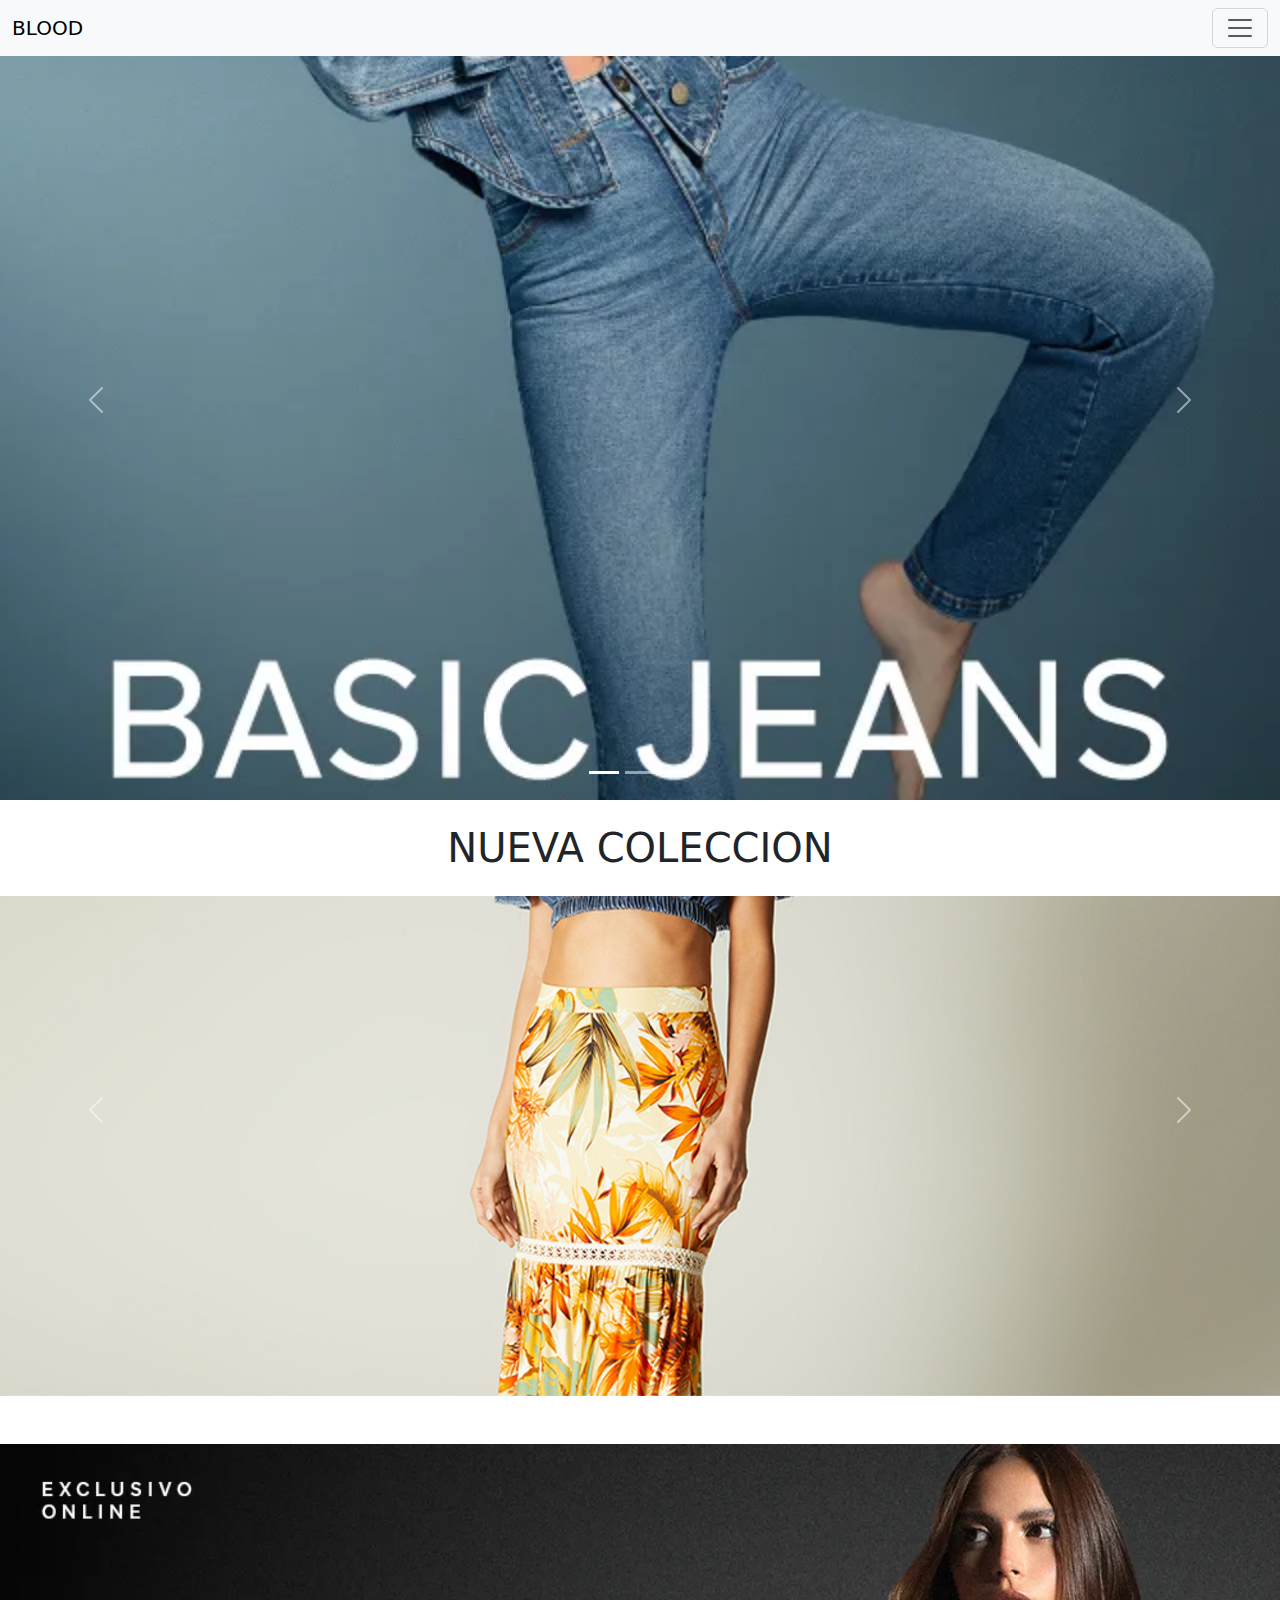
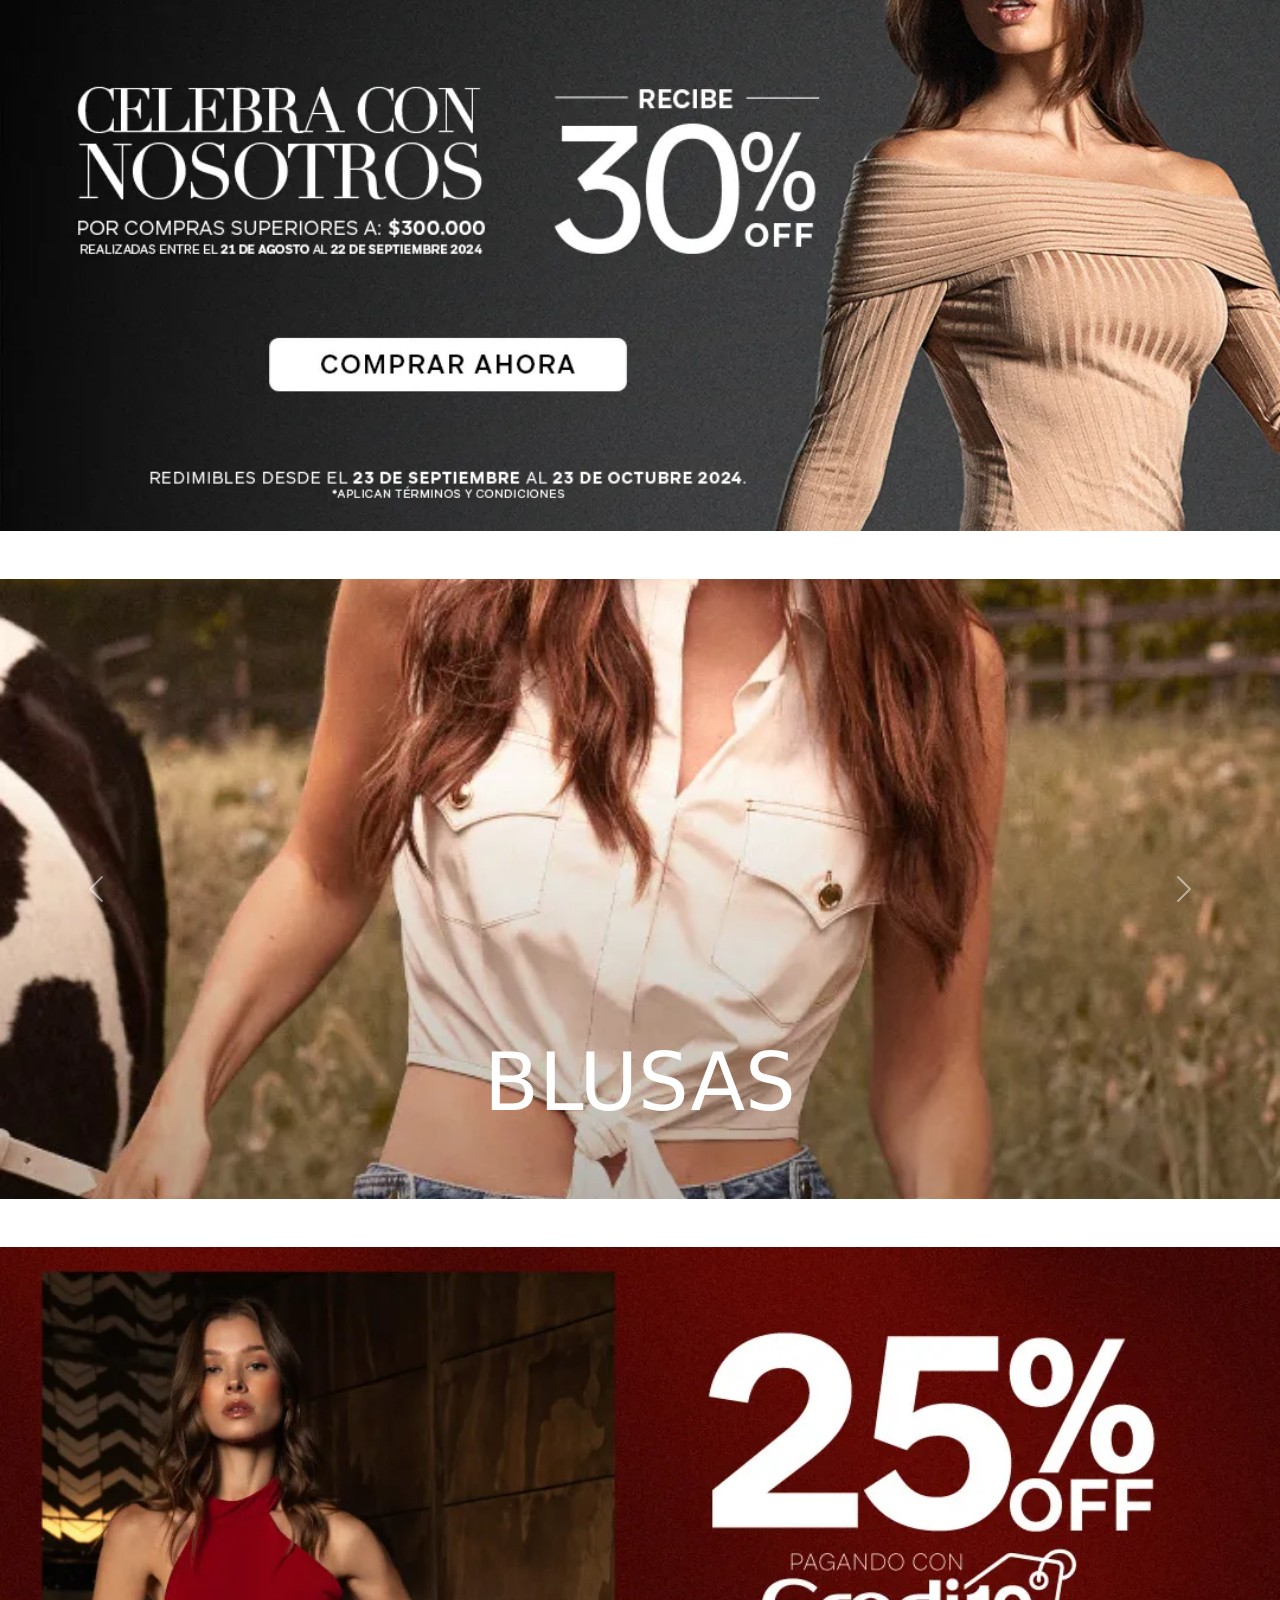
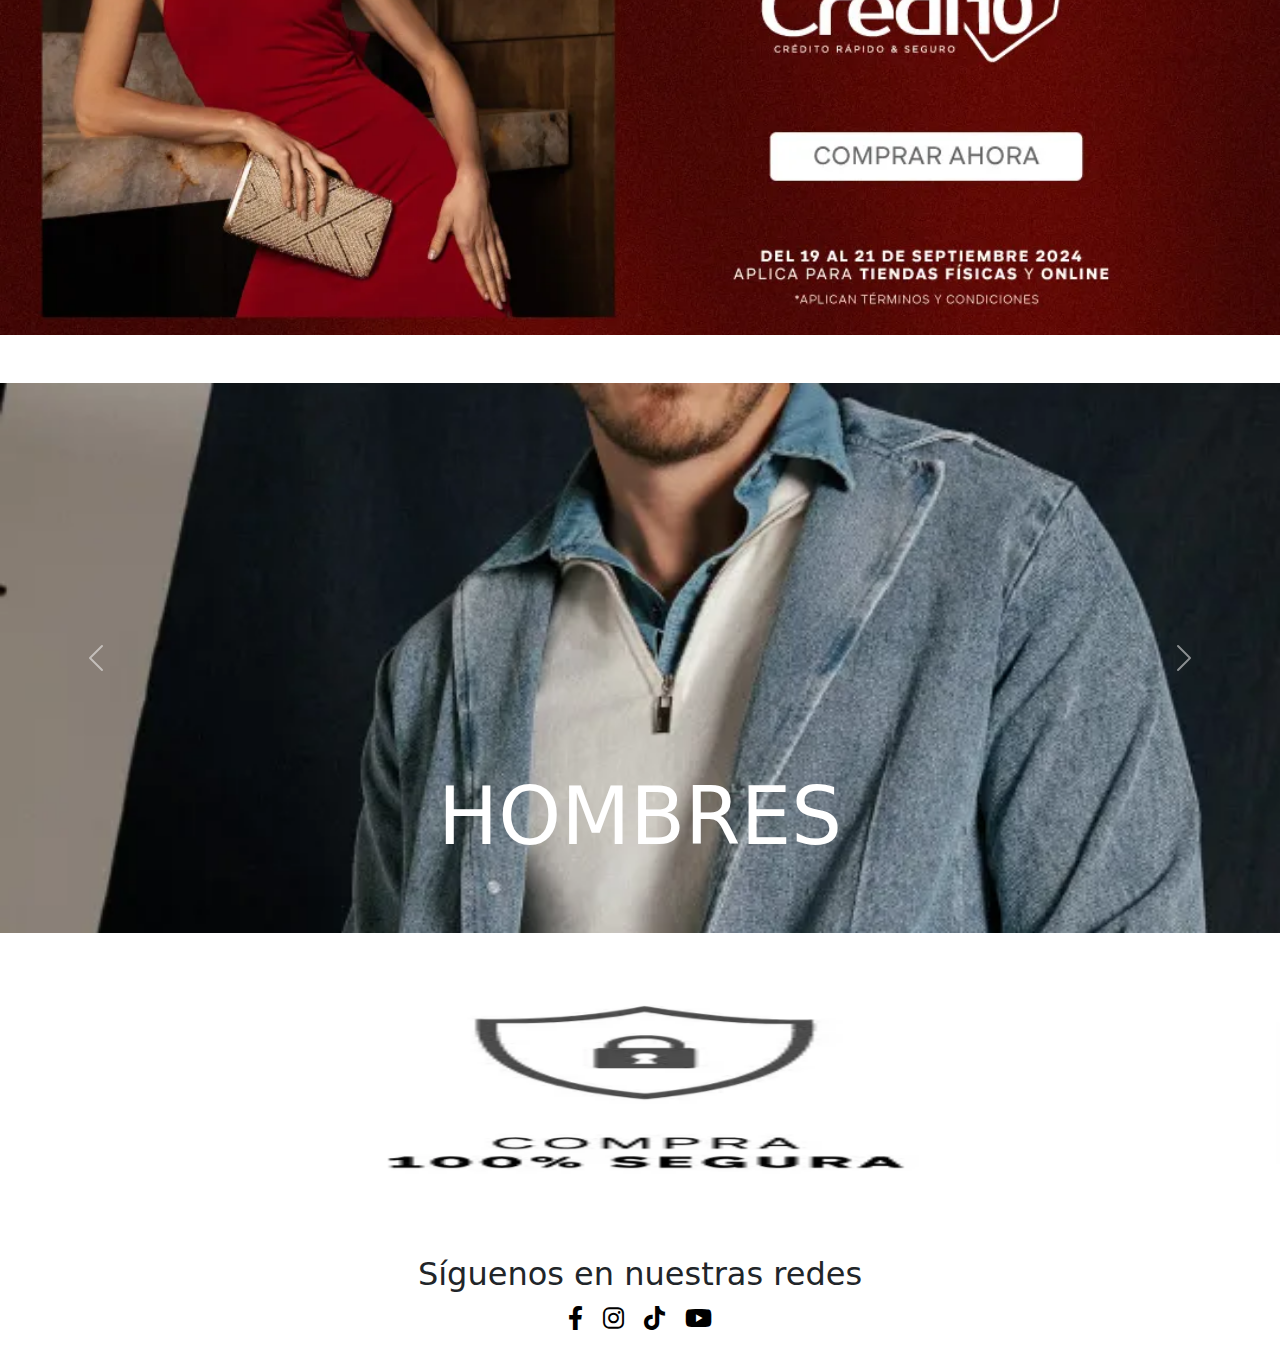
==== index.html @ c6c0520b "Subiendo Archivos" ====
<!DOCTYPE html>
<html lang="es">
<head>
  <meta charset="UTF-8">
  <meta name="viewport" content="width=device-width, initial-scale=1.0">
  <title>WebBlood</title>
  <!-- Bootstrap CSS -->
  <link rel="stylesheet" href="styles.css">
  <link rel="stylesheet" href="https://cdnjs.cloudflare.com/ajax/libs/font-awesome/6.0.0-beta3/css/all.min.css">
  <link href="https://cdn.jsdelivr.net/npm/bootstrap@5.3.0/dist/css/bootstrap.min.css" rel="stylesheet">
</head>
<body>

  <!-- Navbar -->
  <nav class="navbar bg-body-tertiary fixed-top mb-5">
    <div class="container-fluid">
        <div>
            <a class="navbar-brand" href="#">BLOOD</a>   
        </div>
      <button class="navbar-toggler" type="button" data-bs-toggle="offcanvas" data-bs-target="#offcanvasNavbar" aria-controls="offcanvasNavbar" aria-label="Toggle navigation">
        <span class="navbar-toggler-icon"></span>
      </button>
      <div class="offcanvas offcanvas-start" tabindex="-1" id="offcanvasNavbar" aria-labelledby="offcanvasNavbarLabel">
        <div class="offcanvas-header">
          <h5 class="offcanvas-title" id="offcanvasNavbarLabel">BLOOD</h5>
          <button type="button" class="btn-close" data-bs-dismiss="offcanvas" aria-label="Close"></button>
        </div>
        <div class="offcanvas-body">
          <ul class="navbar-nav justify-content-end flex-grow-1 pe-3">
            <li class="nav-item">
              <a class="nav-link active" aria-current="page" href="#">ROPA</a>
            </li>
            <li class="nav-item">
              <a class="nav-link" href="#">JEANS</a>
            </li>
            <li class="nav-item">
              <a class="nav-link" href="#">ZAPATOS</a>
            </li>
            <li class="nav-item dropdown">
              <a class="nav-link dropdown-toggle" href="#" role="button" data-bs-toggle="dropdown" aria-expanded="false">
                ACCESORIOS
              </a>
              <ul class="dropdown-menu">
                <li><a class="dropdown-item" href="#">BOLSOS Y CARTERAS</a></li>
                <li><a class="dropdown-item" href="#">CORREAS</a></li>
                <li><a class="dropdown-item" href="#">BISUTERIA</a></li>
              </ul>
            </li>
          </ul>
          <form class="d-flex mt-3" role="search">
            <input class="form-control me-2" type="search" placeholder="Search" aria-label="Search">
            <button class="btn btn-outline-success" type="submit">Search</button>
          </form>
        </div>
      </div>
    </div>
</nav>

  <!-- Carousel (Banner) -->
  <div id="carouselExampleIndicators" class="carousel slide" data-bs-ride="carousel">
    <!-- Indicadores (opcional) -->
    <div class="carousel-indicators">
      <button type="button" data-bs-target="#carouselExampleIndicators" data-bs-slide-to="0" class="active" aria-current="true" aria-label="Slide 1"></button>
      <button type="button" data-bs-target="#carouselExampleIndicators" data-bs-slide-to="1" aria-label="Slide 2"></button>
      <button type="button" data-bs-target="#carouselExampleIndicators" data-bs-slide-to="2" aria-label="Slide 3"></button>
    </div>

    <!-- Contenido del carousel -->
    <div class="carousel-inner">
      <!-- Imagen 1 -->
      <div class="carousel-item active">
        <img src="images/banner-home-1.webp" class="d-block w-100 img-fluid" alt="Imagen 1">
      </div>
      <!-- Imagen 2 -->
      <div class="carousel-item">
        <img src="images/banner-home-2.webp" class="d-block w-100 img-fluid" alt="Imagen 2">
      </div>
      <!-- Imagen 3 -->
      <div class="carousel-item">
        <img src="images/banner-home-3.webp" class="d-block w-100 img-fluid" alt="Imagen 3">
      </div>
    </div>

    <!-- Controles de navegación (anterior/siguiente) -->
    <button class="carousel-control-prev" type="button" data-bs-target="#carouselExampleIndicators" data-bs-slide="prev">
      <span class="carousel-control-prev-icon" aria-hidden="true"></span>
      <span class="visually-hidden">Anterior</span>
    </button>
    <button class="carousel-control-next" type="button" data-bs-target="#carouselExampleIndicators" data-bs-slide="next">
      <span class="carousel-control-next-icon" aria-hidden="true"></span>
      <span class="visually-hidden">Siguiente</span>
    </button>
  </div>

   <!-- Carrusel de Colecciones -->
  <div id="carouselColecciones" class="carousel slide" data-bs-ride="carousel">
    <h1 class="title text-center mt-4 mb-4">NUEVA COLECCION</h1>
    <!-- Contenido del Carrusel -->
    <div class="carousel-inner">
      <!-- Imagen 1 -->
      <div class="carousel-item active collection">
        <img src="images/Coleccion-1.jpg" class="d-block w-100" alt="Colección 1">
      </div>
      <!-- Imagen 2 -->
      <div class="carousel-item collection">
        <img src="images/Coleccion-2.jpg" class="d-block w-100" alt="Colección 2">
      </div>
      <!-- Imagen 3 -->
      <div class="carousel-item collection">
        <img src="images/Coleccion-3.jpg" class="d-block w-100" alt="Colección 3">
      </div>
    </div>

    <!-- Controles de Navegación -->
    <button class="carousel-control-prev" type="button" data-bs-target="#carouselColecciones" data-bs-slide="prev">
      <span class="carousel-control-prev-icon" aria-hidden="true"></span>
      <span class="visually-hidden">Anterior</span>
    </button>
    <button class="carousel-control-next" type="button" data-bs-target="#carouselColecciones" data-bs-slide="next">
      <span class="carousel-control-next-icon" aria-hidden="true"></span>
      <span class="visually-hidden">Siguiente</span>
    </button>
  </div>

  <div class="row">
        <div class="col-12">
            <img src="images/30OFF.webp" class="d-block w-100 img-fluid mt-5" alt="">
        </div>
  </div>

   <!-- Carrusel de Clothes -->
  <div id="carouselClothes" class="carousel slide mt-5" data-bs-ride="carousel">
    
    <!-- Contenido del Carrusel -->
    <div class="carousel-inner">
      <!-- Imagen 1 -->
      <div class="carousel-item active clothes">
        <img src="images/blusas-agosto-2024.webp" class="d-block w-100" alt="Colección 1">
        <div class="carousel-caption">
          <p class="textos">BLUSAS</p>
        </div>
      </div>
      <!-- Imagen 2 -->
      <div class="carousel-item clothes">
        <img src="images/jeans-agosto-2024.webp" class="d-block w-100" alt="Colección 2">
        <div class="carousel-caption">
          <p class="textos">JEANS</p>
        </div>
      </div>
      <!-- Imagen 3 -->
      <div class="carousel-item clothes">
        <img src="images/zapatos-agosto-2024.webp" class="d-block w-100" alt="Colección 3">
        <div class="carousel-caption">
          <p class="textos">ZAPATOS</p>
        </div>
      </div>
    </div>

    <!-- Controles de Navegación -->
    <button class="carousel-control-prev" type="button" data-bs-target="#carouselClothes" data-bs-slide="prev">
      <span class="carousel-control-prev-icon" aria-hidden="true"></span>
      <span class="visually-hidden">Anterior</span>
    </button>
    <button class="carousel-control-next" type="button" data-bs-target="#carouselClothes" data-bs-slide="next">
      <span class="carousel-control-next-icon" aria-hidden="true"></span>
      <span class="visually-hidden">Siguiente</span>
    </button>
  </div>

  <div class="row">
    <div class="col-12">
        <img src="images/Credi20OFF.webp" class="d-block w-100 img-fluid mt-5" alt="">
    </div>
</div>

<!-- Carrusel de Categorias -->
<div id="carouselCategorias" class="carousel slide mt-5" data-bs-ride="carousel">
    
  <!-- Contenido del Carrusel -->
  <div class="carousel-inner">
    <!-- Imagen 1 -->
    <div class="carousel-item active Categorias">
      <img src="images/categoria-hombre-home-09-06-2024.webp" class="d-block w-100" alt="Colección 1">
      <div class="carousel-caption">
        <p class="textos">HOMBRES</p>
      </div>
    </div>
    <!-- Imagen 2 -->
    <div class="carousel-item Categorias">
      <img src="images/categoria-mujer-home-09-06-2024.webp" class="d-block w-100" alt="Colección 2">
      <div class="carousel-caption">
        <p class="textos">MUJERES</p>
      </div>
    </div>
    <!-- Imagen 3 -->
    <div class="carousel-item Categorias">
      <img src="images/categoria-denim-home-09-06-2024.webp" class="d-block w-100" alt="Colección 3">
      <div class="carousel-caption">
        <p class="textos">DENIN</p>
      </div>
    </div>
  </div>

  <!-- Controles de Navegación -->
  <button class="carousel-control-prev" type="button" data-bs-target="#carouselCategorias" data-bs-slide="prev">
    <span class="carousel-control-prev-icon" aria-hidden="true"></span>
    <span class="visually-hidden">Anterior</span>
  </button>
  <button class="carousel-control-next" type="button" data-bs-target="#carouselCategorias" data-bs-slide="next">
    <span class="carousel-control-next-icon" aria-hidden="true"></span>
    <span class="visually-hidden">Siguiente</span>
  </button>
</div>

  <!-- Carrusel de confiabilidad -->
  <div id="carouselConfiabilidad" class="carousel slide mt-5" data-bs-ride="carousel" data-bs-interval="3000">
    
    <!-- Contenido del Carrusel -->
    <div class="carousel-inner">
      <div class="carousel-item carousel-item-1 active carousel-item-confi"></div>
      <div class="carousel-item carousel-item-2 carousel-item-confi"></div>
      <div class="carousel-item carousel-item-3 carousel-item-confi"></div>
      <div class="carousel-item carousel-item-4 carousel-item-confi"></div>
      <div class="carousel-item carousel-item-5 carousel-item-confi"></div>
    </div>

    <!-- Controles de Navegación -->
    <button class="carousel-control-prev" type="button" data-bs-target="#carouselConfiabilidad" data-bs-slide="prev">
      <span class="carousel-control-prev-icon" aria-hidden="true"></span>
      <span class="visually-hidden">Anterior</span>
    </button>
    <button class="carousel-control-next" type="button" data-bs-target="#carouselConfiabilidad" data-bs-slide="next">
      <span class="carousel-control-next-icon" aria-hidden="true"></span>
      <span class="visually-hidden">Siguiente</span>
    </button>
  </div>

  <!-- Sección de redes sociales -->
  <section class="container text-center my-4">
    <h2>Síguenos en nuestras redes</h2>
    <div class="social-icons">
      <a href="https://www.facebook.com" target="_blank" aria-label="Facebook"><i class="fab fa-facebook-f"></i></a>
      <a href="https://www.instagram.com" target="_blank" aria-label="Instagram"><i class="fab fa-instagram"></i></a>
      <a href="https://www.tiktok.com" target="_blank" aria-label="TikTok"><i class="fab fa-tiktok"></i></a>
      <a href="https://www.youtube.com" target="_blank" aria-label="YouTube"><i class="fab fa-youtube"></i></a>
    </div>
  </section>

  <!-- Bootstrap JS y Popper.js -->
  <script src="https://cdn.jsdelivr.net/npm/bootstrap@5.3.0/dist/js/bootstrap.bundle.min.js"></script>
</body>
</html>
---- styles.css ----
.carousel-item img {
  height: 800px; /* Ajusta esta altura según lo que necesites */
  object-fit: cover; /* Esto garantiza que la imagen se escale correctamente */
}

.collection img {
  height: 500px; 
  object-fit: cover; 
}

.clothes img {
height: 620px;
object-fit: cover;
}

.textos {
font-size: 80px;
}

.Categorias img {
height: 550px;
object-fit: cover;
}

/* Estilos para dividir la imagen en 5 secciones */
.carousel-item-confi {
height: 250px; /* Ajusta la altura como prefieras */
background-image: url('images/confiabilidad-banner-05-27-2024-lg.webp'); /* Ruta de la imagen */
background-size: 510% 85%; /* Imagen más grande horizontalmente para dividirla en partes */
background-repeat: no-repeat
}

/* Primera sección de la imagen */
.carousel-item-1 {
background-position: 0% 0; /* Mostrar la primera parte */
}

/* Segunda sección de la imagen */
.carousel-item-2 {
background-position: 25% 0; /* Mostrar la segunda parte */
}

/* Tercera sección de la imagen */
.carousel-item-3 {
background-position: 50% 0; /* Mostrar la tercera parte */
}

/* Cuarta sección de la imagen */
.carousel-item-4 {
background-position: 75% 0; /* Mostrar la cuarta parte */
}

/* Quinta sección de la imagen */
.carousel-item-5 {
background-position: 100% 0; /* Mostrar la quinta parte */
}

/* Estilos para alinear los iconos horizontalmente */
.social-icons {
display: flex;
justify-content: center; /* Centrar los iconos horizontalmente */
gap: 20px; /* Espacio entre iconos */
}

/* Estilos para los iconos de redes sociales */
.social-icons a {
font-size: 24px; /* Tamaño de los iconos */
color: #000; /* Cambia el color aqui */
transition: color 0.3s;
}

/* Cambiar el color al pasar el mouse sobre el icono */
.social-icons a:hover {
color: #007bff; /* Puedes personalizar este color */
}
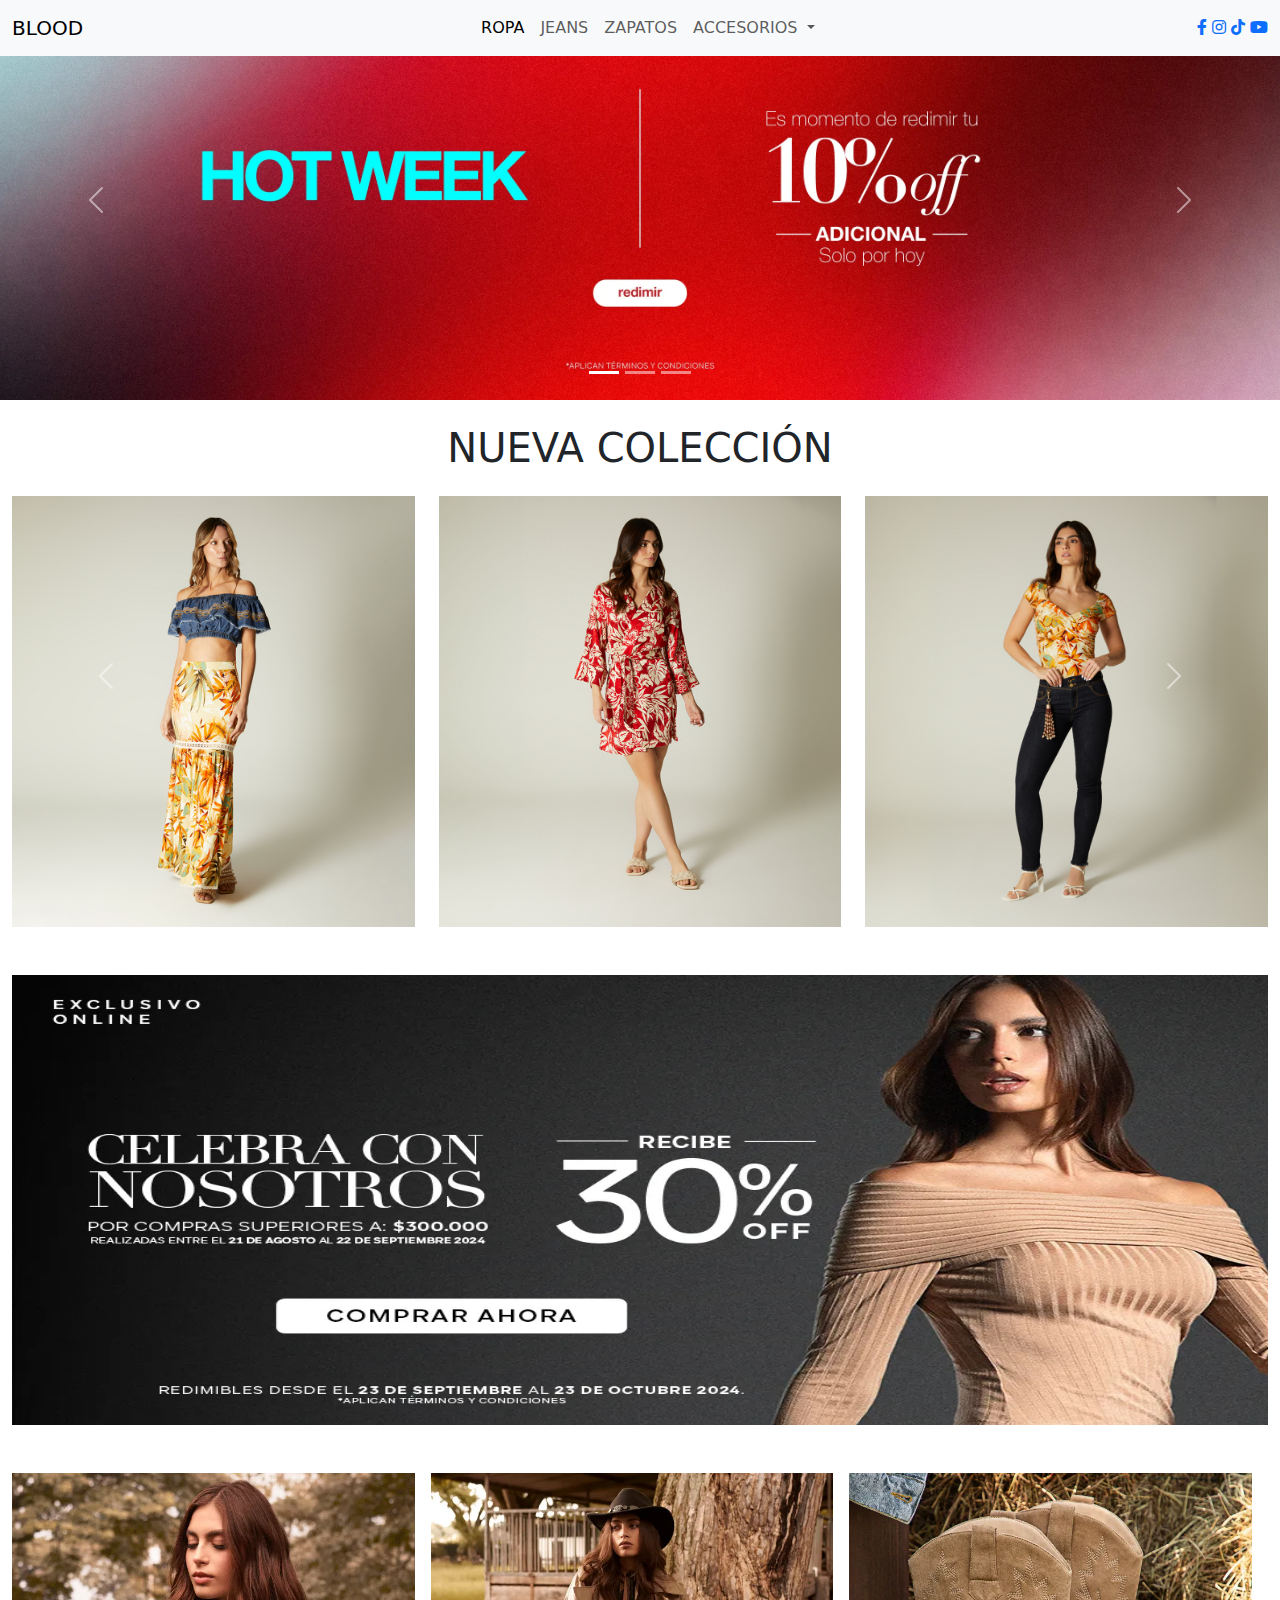
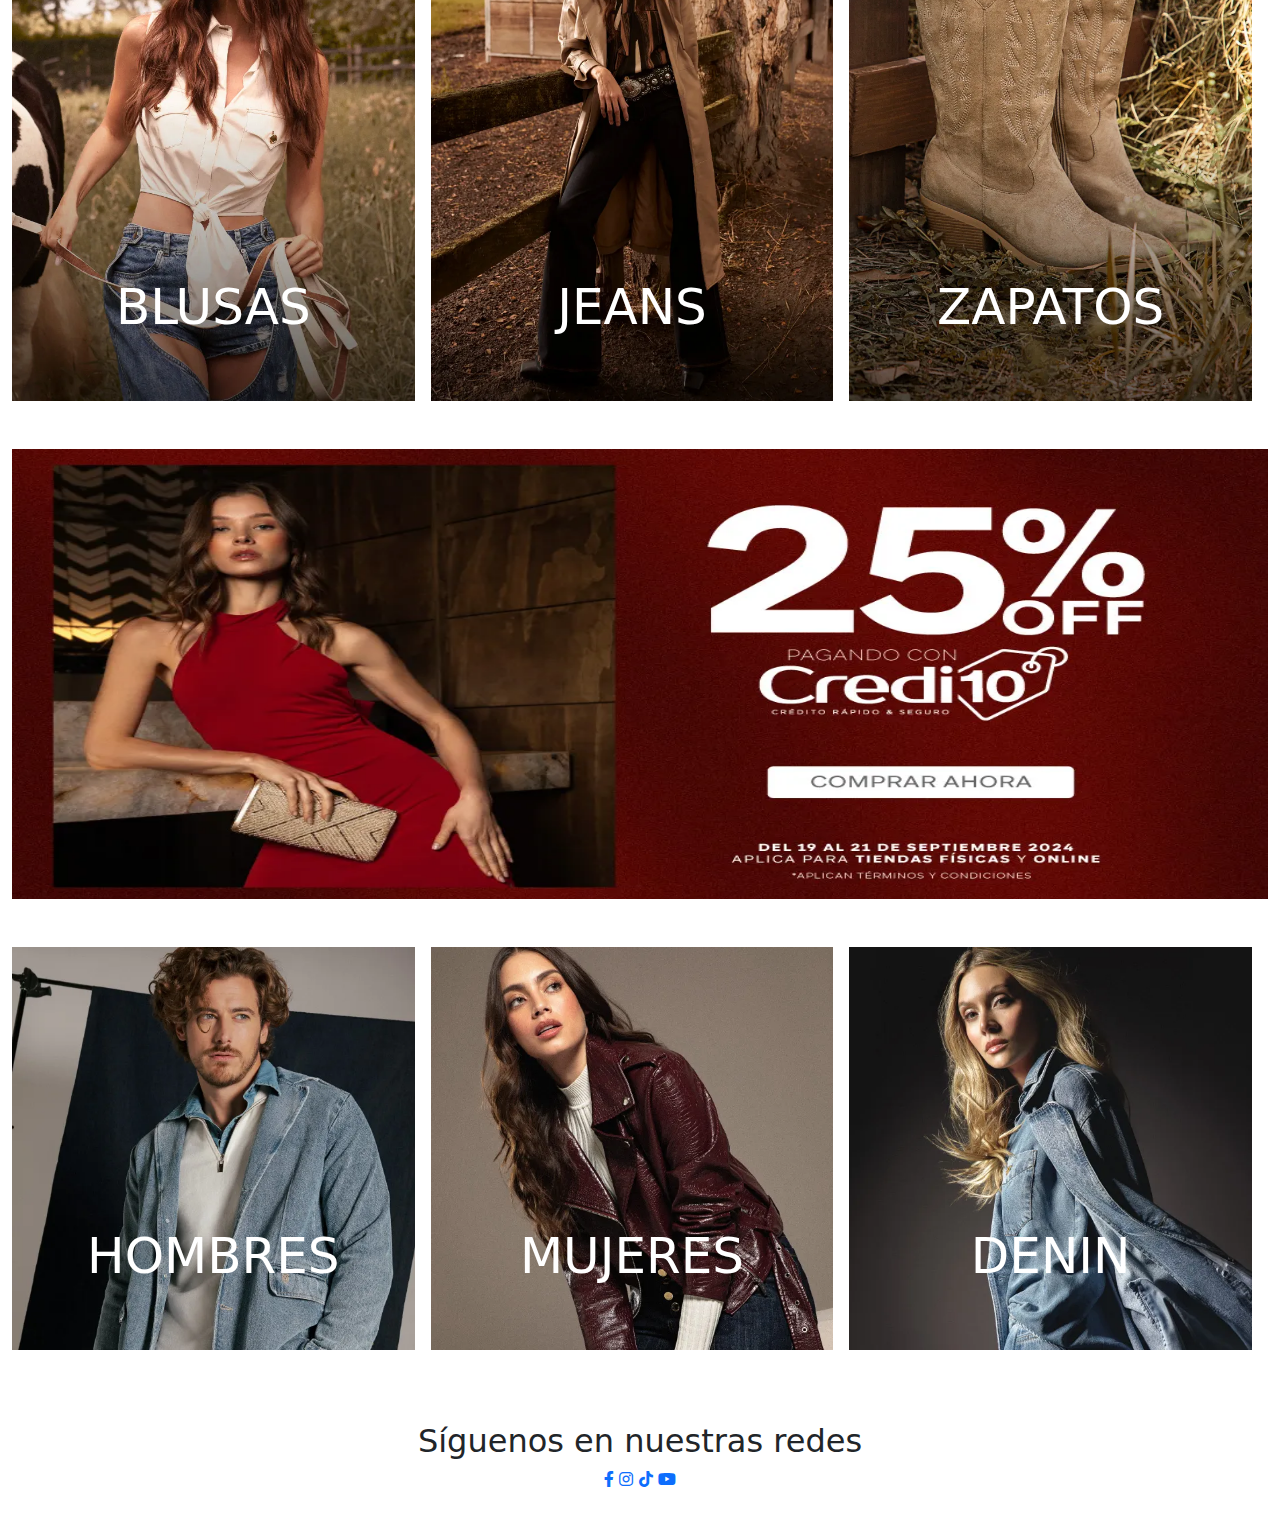
==== commit 5d0ba99b: "Subiendo modificaciones nuevas" ====
--- a/index.html
+++ b/index.html
@@ -11,207 +11,341 @@
 </head>
 <body>
 
-  <!-- Navbar -->
-  <nav class="navbar bg-body-tertiary fixed-top mb-5">
-    <div class="container-fluid">
-        <div>
-            <a class="navbar-brand" href="#">BLOOD</a>   
-        </div>
-      <button class="navbar-toggler" type="button" data-bs-toggle="offcanvas" data-bs-target="#offcanvasNavbar" aria-controls="offcanvasNavbar" aria-label="Toggle navigation">
-        <span class="navbar-toggler-icon"></span>
+ <!-- Navbar -->
+ <nav class="navbar navbar-expand-lg navbar-light bg-body-tertiary fixed-top mb-5">
+  <div class="container-fluid">
+      <a class="navbar-brand" href="#">BLOOD</a>
+      <button class="navbar-toggler" type="button" data-bs-toggle="collapse" data-bs-target="#navbarNav" aria-controls="navbarNav" aria-expanded="false" aria-label="Toggle navigation">
+          <span class="navbar-toggler-icon"></span>
       </button>
-      <div class="offcanvas offcanvas-start" tabindex="-1" id="offcanvasNavbar" aria-labelledby="offcanvasNavbarLabel">
-        <div class="offcanvas-header">
-          <h5 class="offcanvas-title" id="offcanvasNavbarLabel">BLOOD</h5>
-          <button type="button" class="btn-close" data-bs-dismiss="offcanvas" aria-label="Close"></button>
-        </div>
-        <div class="offcanvas-body">
-          <ul class="navbar-nav justify-content-end flex-grow-1 pe-3">
-            <li class="nav-item">
-              <a class="nav-link active" aria-current="page" href="#">ROPA</a>
-            </li>
-            <li class="nav-item">
-              <a class="nav-link" href="#">JEANS</a>
-            </li>
-            <li class="nav-item">
-              <a class="nav-link" href="#">ZAPATOS</a>
-            </li>
-            <li class="nav-item dropdown">
-              <a class="nav-link dropdown-toggle" href="#" role="button" data-bs-toggle="dropdown" aria-expanded="false">
-                ACCESORIOS
-              </a>
-              <ul class="dropdown-menu">
-                <li><a class="dropdown-item" href="#">BOLSOS Y CARTERAS</a></li>
-                <li><a class="dropdown-item" href="#">CORREAS</a></li>
-                <li><a class="dropdown-item" href="#">BISUTERIA</a></li>
-              </ul>
-            </li>
+      <div class="collapse navbar-collapse" id="navbarNav">
+          <ul class="navbar-nav mx-auto mb-2 mb-lg-0">
+              <li class="nav-item">
+                  <a class="nav-link active" aria-current="page" href="#">ROPA</a>
+              </li>
+              <li class="nav-item">
+                  <a class="nav-link" href="#">JEANS</a>
+              </li>
+              <li class="nav-item">
+                  <a class="nav-link" href="#">ZAPATOS</a>
+              </li>
+              <li class="nav-item dropdown">
+                  <a class="nav-link dropdown-toggle" href="#" id="navbarDropdown" role="button" data-bs-toggle="dropdown" aria-expanded="false">
+                      ACCESORIOS
+                  </a>
+                  <ul class="dropdown-menu" aria-labelledby="navbarDropdown">
+                      <li><a class="dropdown-item" href="#">BOLSOS Y CARTERAS</a></li>
+                      <li><a class="dropdown-item" href="#">CORREAS</a></li>
+                      <li><a class="dropdown-item" href="#">BISUTERIA</a></li>
+                  </ul>
+              </li>
           </ul>
-          <form class="d-flex mt-3" role="search">
-            <input class="form-control me-2" type="search" placeholder="Search" aria-label="Search">
-            <button class="btn btn-outline-success" type="submit">Search</button>
-          </form>
-        </div>
-      </div>
-    </div>
+          <div class="social-icons">
+            <a href="https://www.facebook.com" target="_blank" aria-label="Facebook"><i class="fab fa-facebook-f"></i></a>
+            <a href="https://www.instagram.com" target="_blank" aria-label="Instagram"><i class="fab fa-instagram"></i></a>
+            <a href="https://www.tiktok.com" target="_blank" aria-label="TikTok"><i class="fab fa-tiktok"></i></a>
+            <a href="https://www.youtube.com" target="_blank" aria-label="YouTube"><i class="fab fa-youtube"></i></a>
+          </div>
+      </div>
+  </div>
 </nav>
 
   <!-- Carousel (Banner) -->
   <div id="carouselExampleIndicators" class="carousel slide" data-bs-ride="carousel">
     <!-- Indicadores (opcional) -->
     <div class="carousel-indicators">
-      <button type="button" data-bs-target="#carouselExampleIndicators" data-bs-slide-to="0" class="active" aria-current="true" aria-label="Slide 1"></button>
-      <button type="button" data-bs-target="#carouselExampleIndicators" data-bs-slide-to="1" aria-label="Slide 2"></button>
-      <button type="button" data-bs-target="#carouselExampleIndicators" data-bs-slide-to="2" aria-label="Slide 3"></button>
+        <button type="button" data-bs-target="#carouselExampleIndicators" data-bs-slide-to="0" class="active" aria-current="true" aria-label="Slide 1"></button>
+        <button type="button" data-bs-target="#carouselExampleIndicators" data-bs-slide-to="1" aria-label="Slide 2"></button>
+        <button type="button" data-bs-target="#carouselExampleIndicators" data-bs-slide-to="2" aria-label="Slide 3"></button>
     </div>
 
     <!-- Contenido del carousel -->
     <div class="carousel-inner">
-      <!-- Imagen 1 -->
-      <div class="carousel-item active">
-        <img src="images/banner-home-1.webp" class="d-block w-100 img-fluid" alt="Imagen 1">
-      </div>
-      <!-- Imagen 2 -->
-      <div class="carousel-item">
-        <img src="images/banner-home-2.webp" class="d-block w-100 img-fluid" alt="Imagen 2">
-      </div>
-      <!-- Imagen 3 -->
-      <div class="carousel-item">
-        <img src="images/banner-home-3.webp" class="d-block w-100 img-fluid" alt="Imagen 3">
-      </div>
+        <!-- Imagen 1 -->
+        <div class="carousel-item active">
+            <picture>
+                <source srcset="images/banner-home-bono-hot-week-oct-2024-lg.webp" media="(min-width: 1200px)">
+                <source srcset="images/banner-home-bono-hot-week-oct-2024-lg.webp" media="(min-width: 768px)">
+                <img src="images/banner-home-bono-hot-week-oct-2024-lg.webp" class="d-block w-100 img-fluid" alt="Imagen 1">
+            </picture>
+        </div>
+        <!-- Imagen 2 -->
+        <div class="carousel-item">
+            <picture>
+                <source srcset="images/banner-home-chocolate-registros-lg.webp" media="(min-width: 1200px)">
+                <source srcset="images/banner-home-chocolate-registros-lg.webp" media="(min-width: 768px)">
+                <img src="images/banner-home-chocolate-registros-lg.webp" class="d-block w-100 img-fluid" alt="Imagen 2">
+            </picture>
+        </div>
+        <!-- Imagen 3 -->
+        <div class="carousel-item">
+            <picture>
+                <source srcset="images/BANNER-HOME-BOHEMIAN-SOUL-LG.webp" media="(min-width: 1200px)">
+                <source srcset="images/BANNER-HOME-BOHEMIAN-SOUL-LG.webp" media="(min-width: 768px)">
+                <img src="images/BANNER-HOME-BOHEMIAN-SOUL-LG.webp" class="d-block w-100 img-fluid" alt="Imagen 3">
+            </picture>
+        </div>
     </div>
 
     <!-- Controles de navegación (anterior/siguiente) -->
     <button class="carousel-control-prev" type="button" data-bs-target="#carouselExampleIndicators" data-bs-slide="prev">
-      <span class="carousel-control-prev-icon" aria-hidden="true"></span>
-      <span class="visually-hidden">Anterior</span>
+        <span class="carousel-control-prev-icon" aria-hidden="true"></span>
+        <span class="visually-hidden">Anterior</span>
     </button>
     <button class="carousel-control-next" type="button" data-bs-target="#carouselExampleIndicators" data-bs-slide="next">
-      <span class="carousel-control-next-icon" aria-hidden="true"></span>
-      <span class="visually-hidden">Siguiente</span>
-    </button>
-  </div>
-
-   <!-- Carrusel de Colecciones -->
+        <span class="carousel-control-next-icon" aria-hidden="true"></span>
+        <span class="visually-hidden">Siguiente</span>
+    </button>
+</div>
+
+<div class="container-fluid">
   <div id="carouselColecciones" class="carousel slide" data-bs-ride="carousel">
-    <h1 class="title text-center mt-4 mb-4">NUEVA COLECCION</h1>
-    <!-- Contenido del Carrusel -->
-    <div class="carousel-inner">
-      <!-- Imagen 1 -->
-      <div class="carousel-item active collection">
-        <img src="images/Coleccion-1.jpg" class="d-block w-100" alt="Colección 1">
-      </div>
-      <!-- Imagen 2 -->
-      <div class="carousel-item collection">
-        <img src="images/Coleccion-2.jpg" class="d-block w-100" alt="Colección 2">
-      </div>
-      <!-- Imagen 3 -->
-      <div class="carousel-item collection">
-        <img src="images/Coleccion-3.jpg" class="d-block w-100" alt="Colección 3">
-      </div>
-    </div>
+      <h1 class="title text-center mt-4 mb-4">NUEVA COLECCIÓN</h1>
+      <!-- Contenido del Carrusel -->
+      <div class="carousel-inner">
+          <!-- Grupo de imágenes 1 -->
+          <div class="carousel-item active collection">
+              <div class="row">
+                  <div class="col-lg-4 col-md-4 col-sm-12">
+                      <picture>
+                          <source srcset="images/Coleccion-1.jpg" media="(min-width: 1200px)">
+                          <source srcset="images/Coleccion-1.jpg" media="(min-width: 768px)">
+                          <img src="images/Coleccion-1.jpg" class="d-block w-100 img-fluid" alt="Colección 1">
+                      </picture>
+                  </div>
+                  <div class="col-lg-4 col-md-4 col-sm-12">
+                      <picture>
+                          <source srcset="images/Coleccion-2.jpg" media="(min-width: 1200px)">
+                          <source srcset="images/Coleccion-2.jpg" media="(min-width: 768px)">
+                          <img src="images/Coleccion-2.jpg" class="d-block w-100 img-fluid" alt="Colección 2">
+                      </picture>
+                  </div>
+                  <div class="col-lg-4 col-md-4 col-sm-12">
+                      <picture>
+                          <source srcset="images/Coleccion-3.jpg" media="(min-width: 1200px)">
+                          <source srcset="images/Coleccion-3.jpg" media="(min-width: 768px)">
+                          <img src="images/Coleccion-3.jpg" class="d-block w-100 img-fluid" alt="Colección 3">
+                      </picture>
+                  </div>
+              </div>
+          </div>
+          <!-- Grupo de imágenes 2 -->
+          <div class="carousel-item collection">
+              <div class="row">
+                  <div class="col-lg-4 col-md-4 col-sm-12">
+                      <picture>
+                          <source srcset="images/Coleccion-3.jpg" media="(min-width: 1200px)">
+                          <source srcset="images/Coleccion-3.jpg" media="(min-width: 768px)">
+                          <img src="images/Coleccion-3.jpg" class="d-block w-100 img-fluid" alt="Colección 4">
+                      </picture>
+                  </div>
+                  <div class="col-lg-4 col-md-4 col-sm-12">
+                      <picture>
+                          <source srcset="images/Coleccion-2.jpg" media="(min-width: 1200px)">
+                          <source srcset="images/Coleccion-2.jpg" media="(min-width: 768px)">
+                          <img src="images/Coleccion-2.jpg" class="d-block w-100 img-fluid" alt="Colección 5">
+                      </picture>
+                  </div>
+                  <div class="col-lg-4 col-md-4 col-sm-12">
+                      <picture>
+                          <source srcset="images/Coleccion-1.jpg" media="(min-width: 1200px)">
+                          <source srcset="images/Coleccion-1.jpg" media="(min-width: 768px)">
+                          <img src="images/Coleccion-1.jpg" class="d-block w-100 img-fluid" alt="Colección 6">
+                      </picture>
+                  </div>
+              </div>
+          </div>
+          <!--agregar más grupos de imágenes aquí -->
+          <div class="carousel-item collection">
+            <div class="row">
+                <div class="col-lg-4 col-md-4 col-sm-12">
+                    <picture>
+                        <source srcset="images/Coleccion-2.jpg" media="(min-width: 1200px)">
+                        <source srcset="images/Coleccion-2.jpg" media="(min-width: 768px)">
+                        <img src="images/Coleccion-2.jpg" class="d-block w-100 img-fluid" alt="Colección 4">
+                    </picture>
+                </div>
+                <div class="col-lg-4 col-md-4 col-sm-12">
+                    <picture>
+                        <source srcset="images/Coleccion-2.jpg" media="(min-width: 1200px)">
+                        <source srcset="images/Coleccion-2.jpg" media="(min-width: 768px)">
+                        <img src="images/Coleccion-2.jpg" class="d-block w-100 img-fluid" alt="Colección 5">
+                    </picture>
+                </div>
+                <div class="col-lg-4 col-md-4 col-sm-12">
+                    <picture>
+                        <source srcset="images/Coleccion-1.jpg" media="(min-width: 1200px)">
+                        <source srcset="images/Coleccion-1.jpg" media="(min-width: 768px)">
+                        <img src="images/Coleccion-1.jpg" class="d-block w-100 img-fluid" alt="Colección 6">
+                    </picture>
+                </div>
+            </div>
+        </div>
+        <!--agregar más grupos de imágenes aquí -->
+      </div>
 
     <!-- Controles de Navegación -->
     <button class="carousel-control-prev" type="button" data-bs-target="#carouselColecciones" data-bs-slide="prev">
+        <span class="carousel-control-prev-icon" aria-hidden="true"></span>
+        <span class="visually-hidden">Anterior</span>
+    </button>
+    <button class="carousel-control-next" type="button" data-bs-target="#carouselColecciones" data-bs-slide="next">
+        <span class="carousel-control-next-icon" aria-hidden="true"></span>
+        <span class="visually-hidden">Siguiente</span>
+    </button>
+</div>
+
+<div class="row post">
+  <div class="col-12">
+      <picture>
+          <source srcset="images/30OFF.webp" media="(min-width: 1200px)">
+          <source srcset="images/30OFF.webp" media="(min-width: 768px)">
+          <img src="images/30OFF.webp" class="d-block w-100 img-fluid mt-5" alt="Descuento del 30%">
+      </picture>
+  </div>
+</div>
+
+   <!-- Carrusel de Clothes -->
+   <div id="carouselClothes" class="carousel slide mt-5" data-bs-ride="false">
+    <div class="carousel-inner clothes">
+      <!-- Primer slide en móvil (1 imagen por slide en móvil) -->
+      <div class="carousel-item clothes active">
+        <div class="row">
+          <!-- Imagen 1 -->
+          <div class="col-lg-4 col-md-4 col-12 position-relative">
+                <picture>
+                    <source srcset="images/blusas-agosto-2024.webp" media="(min-width: 1200px)">
+                    <source srcset="images/blusas-agosto-2024.webp" media="(min-width: 768px)">
+                    <img src="images/blusas-agosto-2024.webp" class="d-block w-100 img-fluid" alt="Categoria 1">
+                </picture>
+                <div class="carousel-caption">
+                    <p class="textos">BLUSAS</p>
+                </div>
+          </div>
+        </div>
+      </div>
+  
+      <!-- Segundo slide en móvil (2da imagen en un slide separado) -->
+      <div class="carousel-item clothes">
+        <div class="row">
+          <!-- Imagen 2 -->
+          <div class="col-lg-4 col-md-4 col-12 position-relative">
+            <picture>
+              <source srcset="images/jeans-agosto-2024.webp" media="(min-width: 1200px)">
+              <source srcset="images/jeans-agosto-2024.webp" media="(min-width: 768px)">
+              <img src="images/jeans-agosto-2024.webp" class="d-block w-100 img-fluid" alt="Categoria 2">
+          </picture>
+          <div class="carousel-caption">
+                <p class="textos">JEANS</p>
+            </div>
+          </div>
+        </div>
+      </div>
+  
+      <!-- Tercer slide en móvil (3ra imagen) -->
+      <div class="carousel-item clothes">
+        <div class="row">
+          <!-- Imagen 3 -->
+          <div class="col-lg-4 col-md-4 col-12 position-relative">
+            <picture>
+              <source srcset="images/zapatos-agosto-2024.webp" media="(min-width: 1200px)">
+              <source srcset="images/zapatos-agosto-2024.webp" media="(min-width: 768px)">
+              <img src="images/zapatos-agosto-2024.webp" class="d-block w-100 img-fluid" alt="Categoria 3">
+          </picture>
+          <div class="carousel-caption">
+                <p class="textos">ZAPATOS</p>
+            </div>
+          </div>
+        </div>
+      </div>
+    </div>
+  
+    <!-- Botones de control del carrusel -->
+    <button class="carousel-control-prev prev" type="button" data-bs-target="#carouselClothes" data-bs-slide="prev">
       <span class="carousel-control-prev-icon" aria-hidden="true"></span>
-      <span class="visually-hidden">Anterior</span>
-    </button>
-    <button class="carousel-control-next" type="button" data-bs-target="#carouselColecciones" data-bs-slide="next">
+      <span class="visually-hidden">Previous</span>
+    </button>
+    <button class="carousel-control-next next" type="button" data-bs-target="#carouselClothes" data-bs-slide="next">
       <span class="carousel-control-next-icon" aria-hidden="true"></span>
-      <span class="visually-hidden">Siguiente</span>
-    </button>
-  </div>
-
-  <div class="row">
-        <div class="col-12">
-            <img src="images/30OFF.webp" class="d-block w-100 img-fluid mt-5" alt="">
-        </div>
-  </div>
-
-   <!-- Carrusel de Clothes -->
-  <div id="carouselClothes" class="carousel slide mt-5" data-bs-ride="carousel">
-    
-    <!-- Contenido del Carrusel -->
-    <div class="carousel-inner">
-      <!-- Imagen 1 -->
-      <div class="carousel-item active clothes">
-        <img src="images/blusas-agosto-2024.webp" class="d-block w-100" alt="Colección 1">
-        <div class="carousel-caption">
-          <p class="textos">BLUSAS</p>
-        </div>
-      </div>
-      <!-- Imagen 2 -->
-      <div class="carousel-item clothes">
-        <img src="images/jeans-agosto-2024.webp" class="d-block w-100" alt="Colección 2">
-        <div class="carousel-caption">
-          <p class="textos">JEANS</p>
-        </div>
-      </div>
-      <!-- Imagen 3 -->
-      <div class="carousel-item clothes">
-        <img src="images/zapatos-agosto-2024.webp" class="d-block w-100" alt="Colección 3">
-        <div class="carousel-caption">
-          <p class="textos">ZAPATOS</p>
-        </div>
-      </div>
-    </div>
-
-    <!-- Controles de Navegación -->
-    <button class="carousel-control-prev" type="button" data-bs-target="#carouselClothes" data-bs-slide="prev">
+      <span class="visually-hidden">Next</span>
+    </button>
+  </div>
+  
+<div class="row post">
+  <div class="col-12">
+      <picture>
+          <source srcset="images/Credi20OFF.webp" media="(min-width: 1200px)">
+          <source srcset="images/Credi20OFF.webp" media="(min-width: 768px)">
+          <img src="images/Credi20OFF.webp" class="d-block w-100 img-fluid mt-5" alt="Descuento del 30%">
+      </picture>
+  </div>
+</div>
+
+<div id="carouselCategorias" class="carousel slide mt-5" data-bs-ride="false">
+    <div class="carousel-inner categorias">
+      <!-- Primer slide en móvil (1 imagen por slide en móvil) -->
+      <div class="carousel-item categorias active">
+        <div class="row">
+          <!-- Imagen 1 -->
+          <div class="col-lg-4 col-md-4 col-12 position-relative">
+            <picture>
+              <source srcset="images/categoria-hombre-home-09-06-2024.webp" media="(min-width: 1200px)">
+              <source srcset="images/categoria-hombre-home-09-06-2024.webp" media="(min-width: 768px)">
+              <img src="images/categoria-hombre-home-09-06-2024.webp" class="d-block w-100 img-fluid" alt="Categoria 1">
+          </picture>
+          <div class="carousel-caption">
+                <p class="textos">HOMBRES</p>
+          </div>
+          </div>
+        </div>
+      </div>
+  
+      <!-- Segundo slide en móvil (2da imagen en un slide separado) -->
+      <div class="carousel-item categorias">
+        <div class="row">
+          <!-- Imagen 2 -->
+          <div class="col-lg-4 col-md-4 col-12 position-relative">
+            <picture>
+              <source srcset="images/categoria-mujer-home-09-06-2024.webp" media="(min-width: 1200px)">
+              <source srcset="images/categoria-mujer-home-09-06-2024.webp" media="(min-width: 768px)">
+              <img src="images/categoria-mujer-home-09-06-2024.webp" class="d-block w-100 img-fluid" alt="Categoria 1">
+          </picture>
+          <div class="carousel-caption">
+                <p class="textos">MUJERES</p>
+            </div>
+          </div>
+        </div>
+      </div>
+  
+      <!-- Tercer slide en móvil (3ra imagen) -->
+      <div class="carousel-item categorias">
+        <div class="row">
+          <!-- Imagen 3 -->
+          <div class="col-lg-4 col-md-4 col-12 position-relative">
+                <picture>
+                    <source srcset="images/categoria-denim-home-09-06-2024.webp" media="(min-width: 1200px)">
+                    <source srcset="images/categoria-denim-home-09-06-2024.webp" media="(min-width: 768px)">
+                    <img src="images/categoria-denim-home-09-06-2024.webp" class="d-block w-100 img-fluid" alt="Categoria 3">
+                </picture>
+                <div class="carousel-caption">
+                    <p class="textos">DENIN</p>
+                </div>
+          </div>
+        </div>
+      </div>
+    </div>
+  
+    <!-- Botones de control del carrusel -->
+    <button class="carousel-control-prev prev" type="button" data-bs-target="#carouselCategorias" data-bs-slide="prev">
       <span class="carousel-control-prev-icon" aria-hidden="true"></span>
-      <span class="visually-hidden">Anterior</span>
-    </button>
-    <button class="carousel-control-next" type="button" data-bs-target="#carouselClothes" data-bs-slide="next">
+      <span class="visually-hidden">Previous</span>
+    </button>
+    <button class="carousel-control-next next" type="button" data-bs-target="#carouselCategorias" data-bs-slide="next">
       <span class="carousel-control-next-icon" aria-hidden="true"></span>
-      <span class="visually-hidden">Siguiente</span>
-    </button>
-  </div>
-
-  <div class="row">
-    <div class="col-12">
-        <img src="images/Credi20OFF.webp" class="d-block w-100 img-fluid mt-5" alt="">
-    </div>
-</div>
-
-<!-- Carrusel de Categorias -->
-<div id="carouselCategorias" class="carousel slide mt-5" data-bs-ride="carousel">
-    
-  <!-- Contenido del Carrusel -->
-  <div class="carousel-inner">
-    <!-- Imagen 1 -->
-    <div class="carousel-item active Categorias">
-      <img src="images/categoria-hombre-home-09-06-2024.webp" class="d-block w-100" alt="Colección 1">
-      <div class="carousel-caption">
-        <p class="textos">HOMBRES</p>
-      </div>
-    </div>
-    <!-- Imagen 2 -->
-    <div class="carousel-item Categorias">
-      <img src="images/categoria-mujer-home-09-06-2024.webp" class="d-block w-100" alt="Colección 2">
-      <div class="carousel-caption">
-        <p class="textos">MUJERES</p>
-      </div>
-    </div>
-    <!-- Imagen 3 -->
-    <div class="carousel-item Categorias">
-      <img src="images/categoria-denim-home-09-06-2024.webp" class="d-block w-100" alt="Colección 3">
-      <div class="carousel-caption">
-        <p class="textos">DENIN</p>
-      </div>
-    </div>
-  </div>
-
-  <!-- Controles de Navegación -->
-  <button class="carousel-control-prev" type="button" data-bs-target="#carouselCategorias" data-bs-slide="prev">
-    <span class="carousel-control-prev-icon" aria-hidden="true"></span>
-    <span class="visually-hidden">Anterior</span>
-  </button>
-  <button class="carousel-control-next" type="button" data-bs-target="#carouselCategorias" data-bs-slide="next">
-    <span class="carousel-control-next-icon" aria-hidden="true"></span>
-    <span class="visually-hidden">Siguiente</span>
-  </button>
-</div>
-
+      <span class="visually-hidden">Next</span>
+    </button>
+  </div>
+  
   <!-- Carrusel de confiabilidad -->
   <div id="carouselConfiabilidad" class="carousel slide mt-5" data-bs-ride="carousel" data-bs-interval="3000">
     
@@ -248,6 +382,7 @@
 
   <!-- Bootstrap JS y Popper.js -->
   <script src="https://cdn.jsdelivr.net/npm/bootstrap@5.3.0/dist/js/bootstrap.bundle.min.js"></script>
+  <script src="script.js"></script>
 </body>
 </html>
     --- a/styles.css
+++ b/styles.css
@@ -1,76 +1,95 @@
 .carousel-item img {
-  height: 800px; /* Ajusta esta altura según lo que necesites */
-  object-fit: cover; /* Esto garantiza que la imagen se escale correctamente */
+    height: auto;
+    max-height: 800px; /* Ajusta la altura máxima de las imágenes en dispositivos grandes */
+  }
+  .post img{
+    height: 450px;
+  }
+  
+  @media (max-width: 1199px) {
+    .carousel-item img {
+        width: 100%;
+        height: 300px; /* Ajusta la altura de las imagenes en tablets*/
+        max-height: 400px; /* Ajusta la altura máxima de las imágenes en resolucion tablets */
+      }  
+      .carousel-caption p {
+        font-size: 30px;
+      }
+      .clothes img {
+        height: 350px;
+      }
+      .categorias img {
+        height: 350px;
+      }
+      .post img {
+        height: 250px;
+      }
+    }
+
+  @media (max-width: 767px) {
+    .carousel-item img {
+        height: 450px;
+        max-height: 800px; /* Ajusta la altura máxima de las imágenes en resolucion móviles */
+    }
+    .textos{
+      font-size: 50px;
+    }
+    .carousel-item .row > div {
+      display: none; /* Ocultar todas las imágenes en dispositivos móviles / CarouselNuevaColeccion*/
+    }
+    .carousel-item .row > div:first-child {
+      display: block; /* Mostrar solo la primera imagen / CarouselNuevaColeccion */
+    }
+    .carousel-caption p {
+      font-size: 50px;
+    }
+    .post img{
+      height: 250px;
+    }
+    .clothes img {
+      height: 600px;
+    }
+    .categorias img {
+      height: 550px;
+    }
+  }
+
+  /* En pantallas grandes (escritorio): mostrar las 3 imágenes en fila, sin deslizamiento / CarouselCatagorias */
+  @media (min-width: 768px) {
+  .carousel-inner.categorias {
+    display: flex;
+    justify-content: space-between; /* Espaciado entre las imágenes */
+  }
+  .carousel-item.categorias {
+    display: block;
+    width: 100%; /* Asegura que las imágenes tomen su espacio */
+  }
+  .carousel-control-prev.prev,
+  .carousel-control-next.next {
+    display: none;
+    transition: none;
+  }
+  .textos{
+    font-size: 50px;
+  }
 }
 
-.collection img {
-  height: 500px; 
-  object-fit: cover; 
+/* En pantallas grandes (escritorio): mostrar las 3 imágenes en fila, sin deslizamiento / CarouselClothes */
+@media (min-width: 768px) {
+  .carousel-inner.clothes {
+    display: flex;
+    justify-content: space-between; /* Espaciado entre las imágenes */
+  }
+  .carousel-item.clothes {
+    display: block;
+    width: 100%; /* Asegura que las imágenes tomen su espacio */
+  }
+  .carousel-control-prev.prev.prev,
+  .carousel-control-next.next {
+    display: none;
+    transition: none;
+  }
+  
 }
 
-.clothes img {
-height: 620px;
-object-fit: cover;
-}
 
-.textos {
-font-size: 80px;
-}
-
-.Categorias img {
-height: 550px;
-object-fit: cover;
-}
-
-/* Estilos para dividir la imagen en 5 secciones */
-.carousel-item-confi {
-height: 250px; /* Ajusta la altura como prefieras */
-background-image: url('images/confiabilidad-banner-05-27-2024-lg.webp'); /* Ruta de la imagen */
-background-size: 510% 85%; /* Imagen más grande horizontalmente para dividirla en partes */
-background-repeat: no-repeat
-}
-
-/* Primera sección de la imagen */
-.carousel-item-1 {
-background-position: 0% 0; /* Mostrar la primera parte */
-}
-
-/* Segunda sección de la imagen */
-.carousel-item-2 {
-background-position: 25% 0; /* Mostrar la segunda parte */
-}
-
-/* Tercera sección de la imagen */
-.carousel-item-3 {
-background-position: 50% 0; /* Mostrar la tercera parte */
-}
-
-/* Cuarta sección de la imagen */
-.carousel-item-4 {
-background-position: 75% 0; /* Mostrar la cuarta parte */
-}
-
-/* Quinta sección de la imagen */
-.carousel-item-5 {
-background-position: 100% 0; /* Mostrar la quinta parte */
-}
-
-/* Estilos para alinear los iconos horizontalmente */
-.social-icons {
-display: flex;
-justify-content: center; /* Centrar los iconos horizontalmente */
-gap: 20px; /* Espacio entre iconos */
-}
-
-/* Estilos para los iconos de redes sociales */
-.social-icons a {
-font-size: 24px; /* Tamaño de los iconos */
-color: #000; /* Cambia el color aqui */
-transition: color 0.3s;
-}
-
-/* Cambiar el color al pasar el mouse sobre el icono */
-.social-icons a:hover {
-color: #007bff; /* Puedes personalizar este color */
-}
-
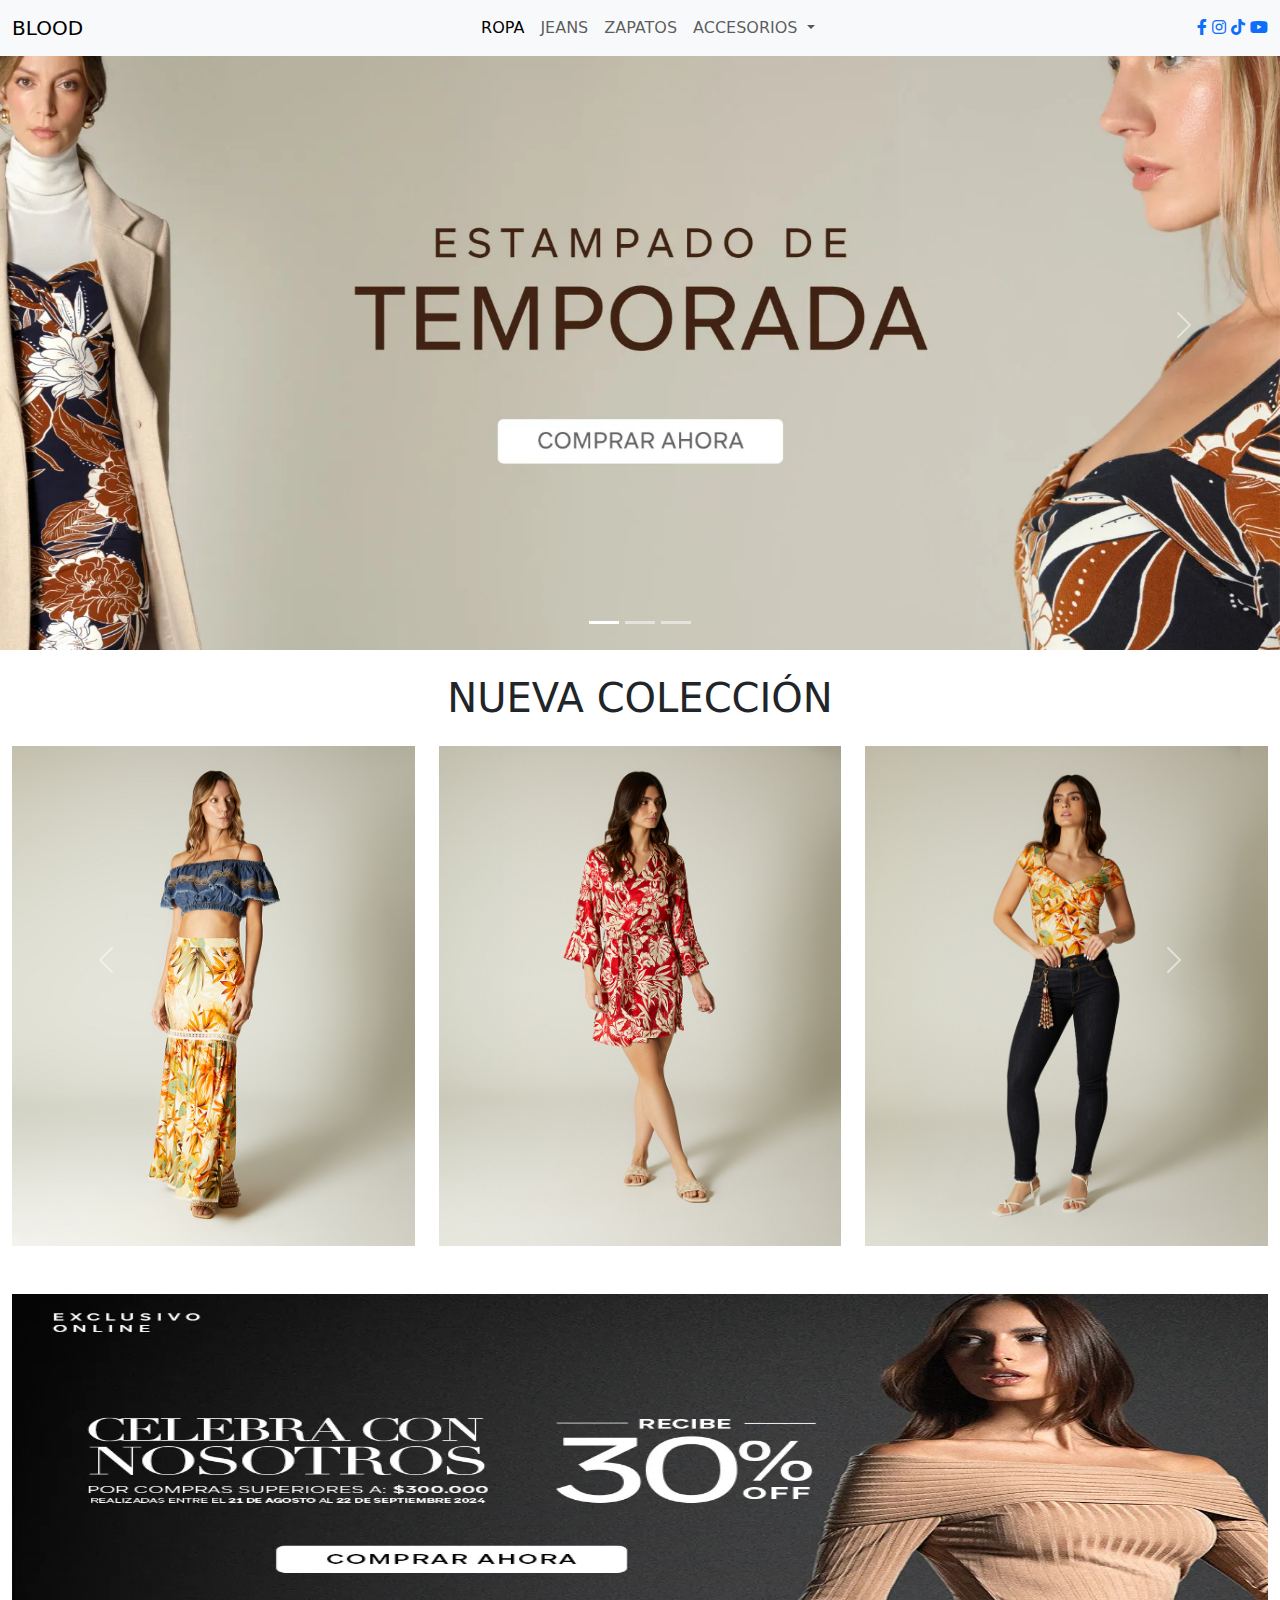
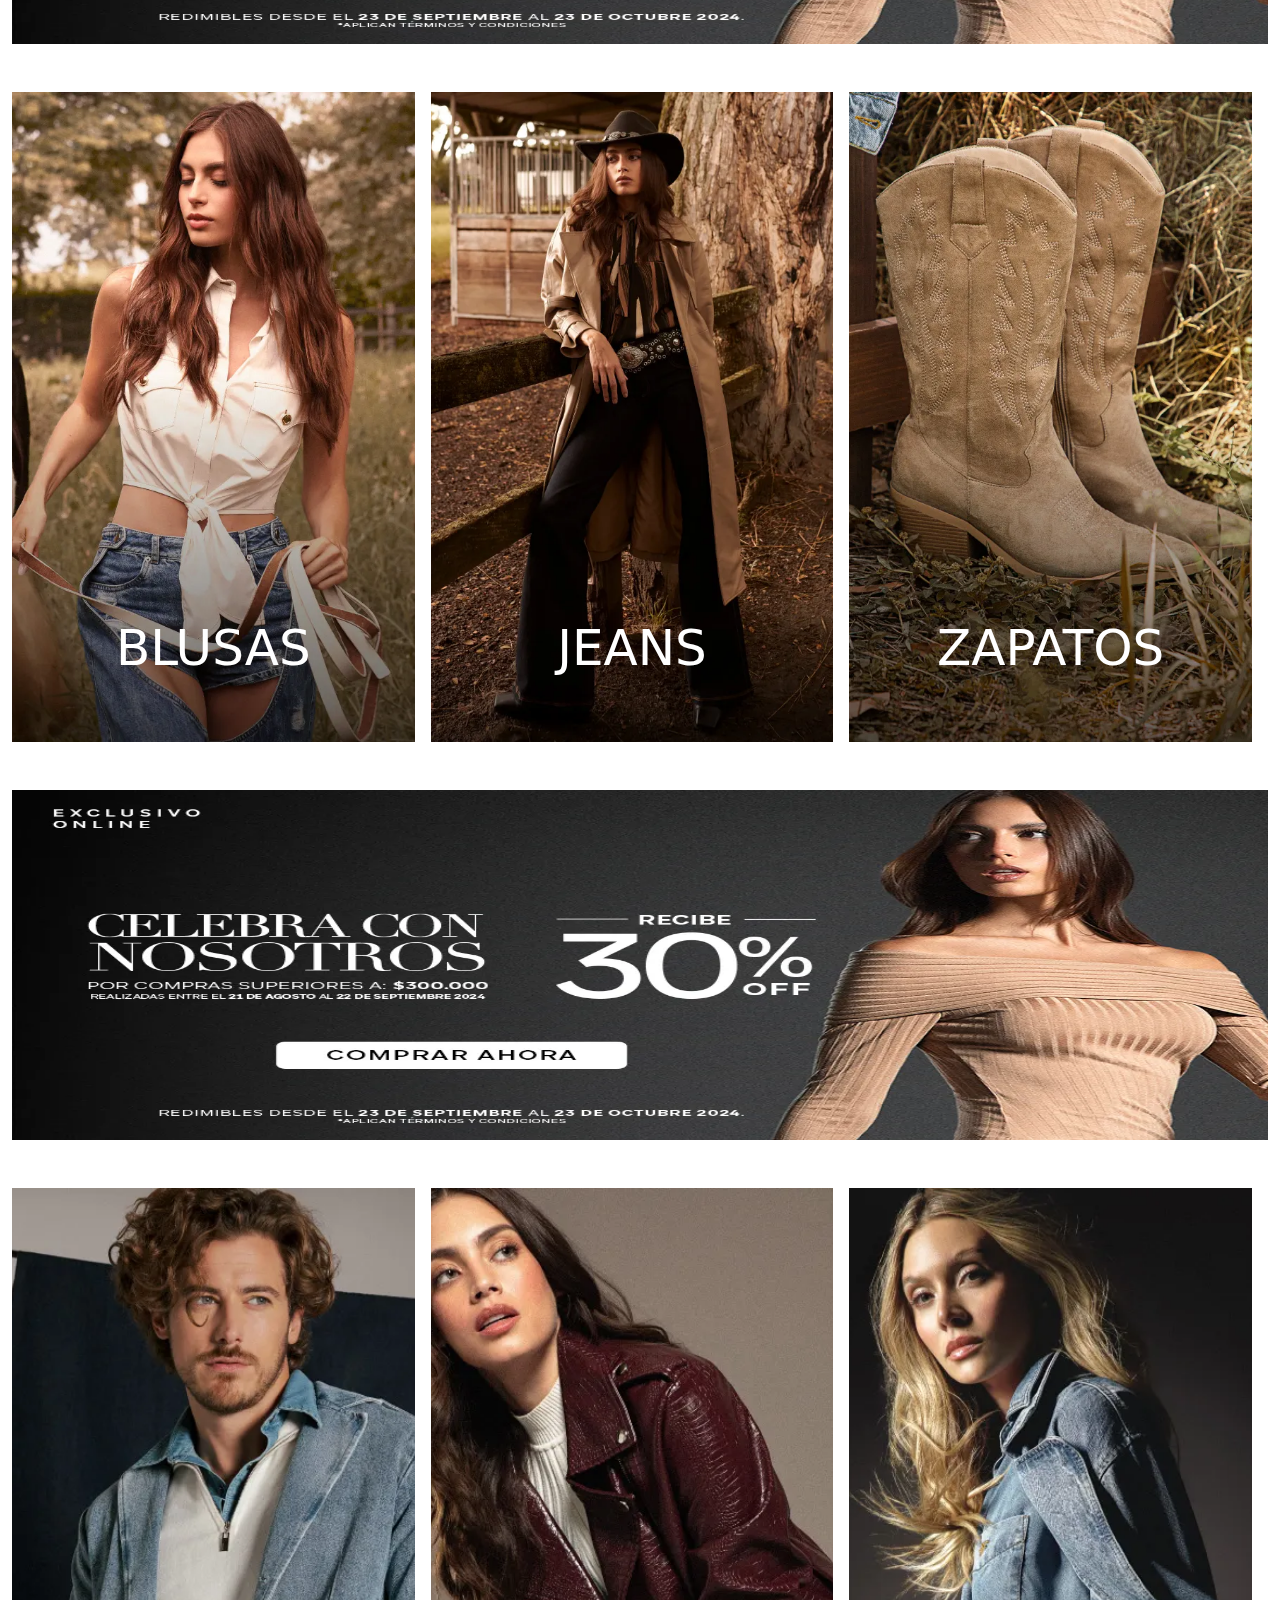
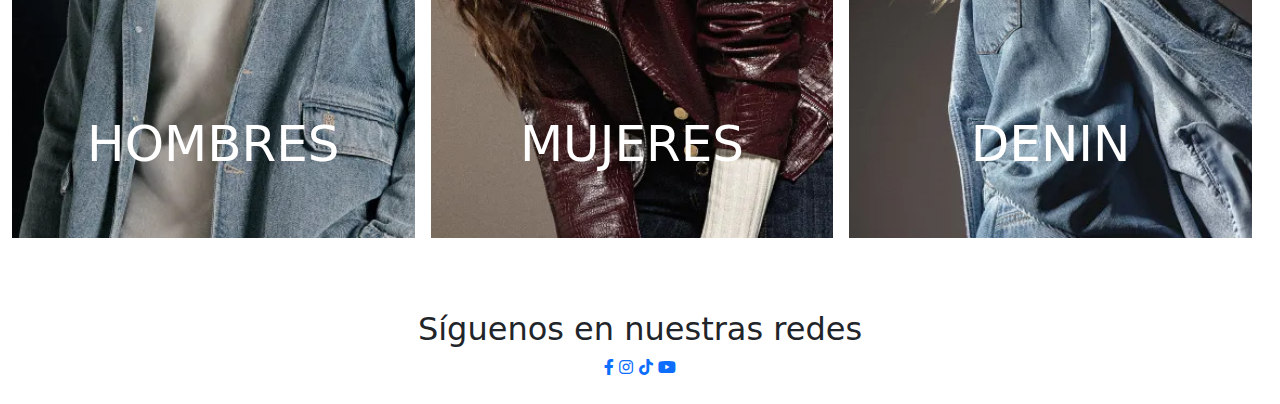
==== commit 88c64927: "Nuevos cambios" ====
--- a/index.html
+++ b/index.html
@@ -62,27 +62,27 @@
     <!-- Contenido del carousel -->
     <div class="carousel-inner">
         <!-- Imagen 1 -->
-        <div class="carousel-item active">
-            <picture>
-                <source srcset="images/banner-home-bono-hot-week-oct-2024-lg.webp" media="(min-width: 1200px)">
-                <source srcset="images/banner-home-bono-hot-week-oct-2024-lg.webp" media="(min-width: 768px)">
-                <img src="images/banner-home-bono-hot-week-oct-2024-lg.webp" class="d-block w-100 img-fluid" alt="Imagen 1">
+        <div class="carousel-item banner active">
+            <picture>
+                <source srcset="images/banner-home-temporada-lg.webp" media="(min-width: 1200px)">
+                <source srcset="images/banner-home-temporada-lg.webp" media="(min-width: 768px)">
+                <img src="images/banner-home-temporada-lg.webp" class="d-block w-100 img-fluid" alt="Imagen 1">
             </picture>
         </div>
         <!-- Imagen 2 -->
-        <div class="carousel-item">
-            <picture>
-                <source srcset="images/banner-home-chocolate-registros-lg.webp" media="(min-width: 1200px)">
-                <source srcset="images/banner-home-chocolate-registros-lg.webp" media="(min-width: 768px)">
-                <img src="images/banner-home-chocolate-registros-lg.webp" class="d-block w-100 img-fluid" alt="Imagen 2">
+        <div class="carousel-item banner">
+            <picture>
+                <source srcset="images/banner-home-temporada-lg.webp" media="(min-width: 1200px)">
+                <source srcset="images/banner-home-temporada-lg.webp" media="(min-width: 768px)">
+                <img src="images/banner-home-temporada-lg.webp" class="d-block w-100 img-fluid" alt="Imagen 2">
             </picture>
         </div>
         <!-- Imagen 3 -->
-        <div class="carousel-item">
-            <picture>
-                <source srcset="images/BANNER-HOME-BOHEMIAN-SOUL-LG.webp" media="(min-width: 1200px)">
-                <source srcset="images/BANNER-HOME-BOHEMIAN-SOUL-LG.webp" media="(min-width: 768px)">
-                <img src="images/BANNER-HOME-BOHEMIAN-SOUL-LG.webp" class="d-block w-100 img-fluid" alt="Imagen 3">
+        <div class="carousel-item banner">
+            <picture>
+                <source srcset="images/banner-home-temporada-lg.webp" media="(min-width: 1200px)">
+                <source srcset="images/banner-home-temporada-lg.webp" media="(min-width: 768px)">
+                <img src="images/banner-home-temporada-lg.webp" class="d-block w-100 img-fluid" alt="Imagen 3">
             </picture>
         </div>
     </div>
@@ -274,9 +274,9 @@
 <div class="row post">
   <div class="col-12">
       <picture>
-          <source srcset="images/Credi20OFF.webp" media="(min-width: 1200px)">
-          <source srcset="images/Credi20OFF.webp" media="(min-width: 768px)">
-          <img src="images/Credi20OFF.webp" class="d-block w-100 img-fluid mt-5" alt="Descuento del 30%">
+          <source srcset="images/30OFF.webp" media="(min-width: 1200px)">
+          <source srcset="images/30OFF.webp" media="(min-width: 768px)">
+          <img src="images/30OFF.webp" class="d-block w-100 img-fluid mt-5" alt="Descuento del 30%">
       </picture>
   </div>
 </div>
--- a/styles.css
+++ b/styles.css
@@ -1,35 +1,49 @@
 .carousel-item img {
-    height: auto;
-    max-height: 800px; /* Ajusta la altura máxima de las imágenes en dispositivos grandes */
+    width: 100%;
+    height: 650px;
+    max-height: 700px; /* Ajusta la altura máxima de las imágenes en dispositivos grandes */
+    object-fit: cover; /* Hace que la imagen cubra el contenedor sin deformarse */
   }
   .post img{
-    height: 450px;
+    height: 350px;
+  }
+
+ .collection img {
+  height: 500px;
+  }
+
+  /*--------Tablet-------- */
+  @media (max-width: 1199px) {
+    .carousel-item img {
+      width: 100%;
+      height: 600px; /* Ajusta la altura de las imagenes en tablets*/
+      max-height: 900px; /* Ajusta la altura máxima de las imágenes en resolucion tablets */
+      object-fit: cover; /* Hace que la imagen cubra el contenedor sin deformarse */
+    }  
+    .carousel-caption p {
+      font-size: 30px;
+    }
+    .clothes img {
+      height: 500px;
+    }
+    .categorias img {
+      height: 500px;
+    }
+    .collection img {
+      height: 400px;
+    }
+    .post img {
+      height: 350px;
+    }
   }
   
-  @media (max-width: 1199px) {
-    .carousel-item img {
-        width: 100%;
-        height: 300px; /* Ajusta la altura de las imagenes en tablets*/
-        max-height: 400px; /* Ajusta la altura máxima de las imágenes en resolucion tablets */
-      }  
-      .carousel-caption p {
-        font-size: 30px;
-      }
-      .clothes img {
-        height: 350px;
-      }
-      .categorias img {
-        height: 350px;
-      }
-      .post img {
-        height: 250px;
-      }
-    }
-
+  /*--------Moviles----------*/
   @media (max-width: 767px) {
     .carousel-item img {
-        height: 450px;
-        max-height: 800px; /* Ajusta la altura máxima de las imágenes en resolucion móviles */
+      width: 100%; /* Ajusta la altura automáticamente */
+      height: 450px; /* Asegura que ocupe el 100% del ancho del contenedor */
+      max-height: 700px; /* /* Asegura que la altura no exceda los 700px en resolucion móviles */  
+      object-fit: cover; /* Hace que la imagen cubra completamente el contenedor sin deformarse */
     }
     .textos{
       font-size: 50px;
@@ -43,15 +57,18 @@
     .carousel-caption p {
       font-size: 50px;
     }
-    .post img{
-      height: 250px;
+    .post img, .clothes img, .categorias img {
+      object-fit: cover;
     }
-    .clothes img {
+    .post img { 
+      height: 250px; 
+    }
+    .clothes img { 
       height: 600px;
     }
-    .categorias img {
+    .categorias img { 
       height: 550px;
-    }
+    }  
   }
 
   /* En pantallas grandes (escritorio): mostrar las 3 imágenes en fila, sin deslizamiento / CarouselCatagorias */
@@ -89,7 +106,6 @@
     display: none;
     transition: none;
   }
-  
 }
 
 
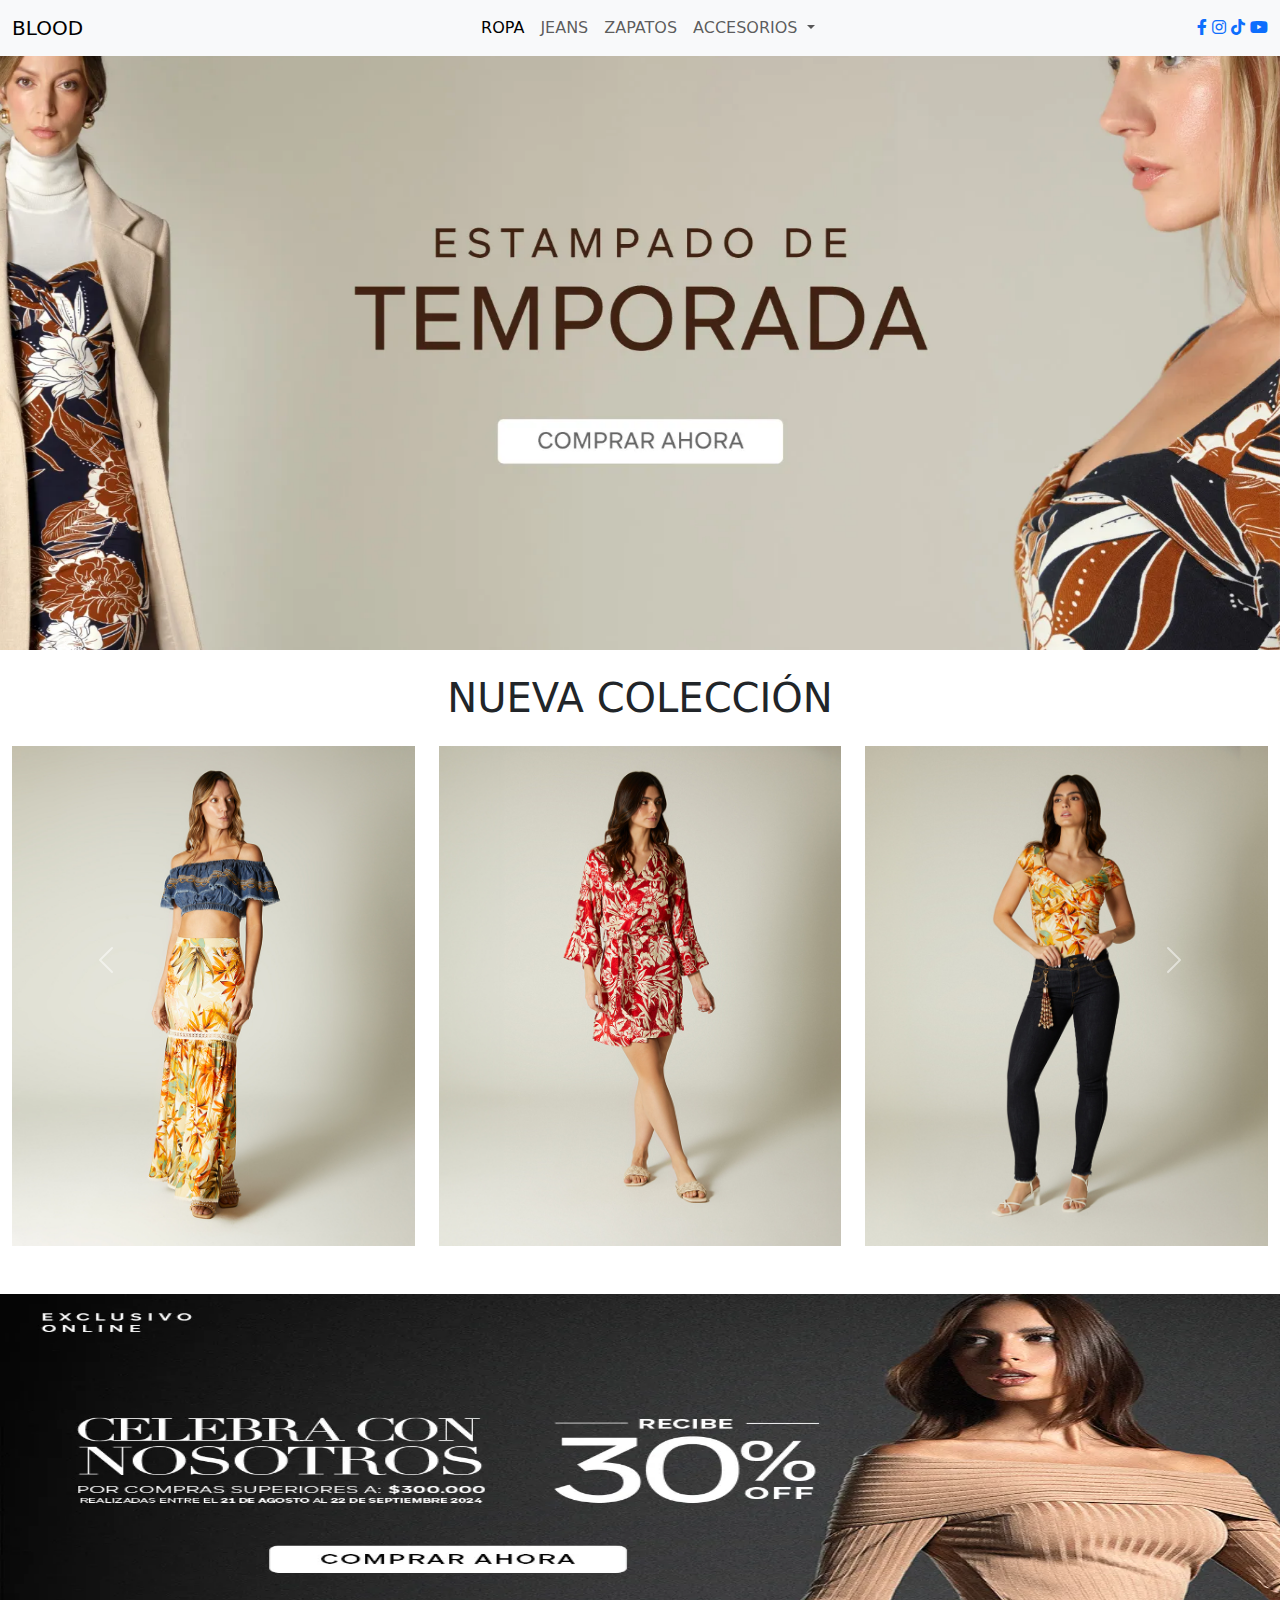
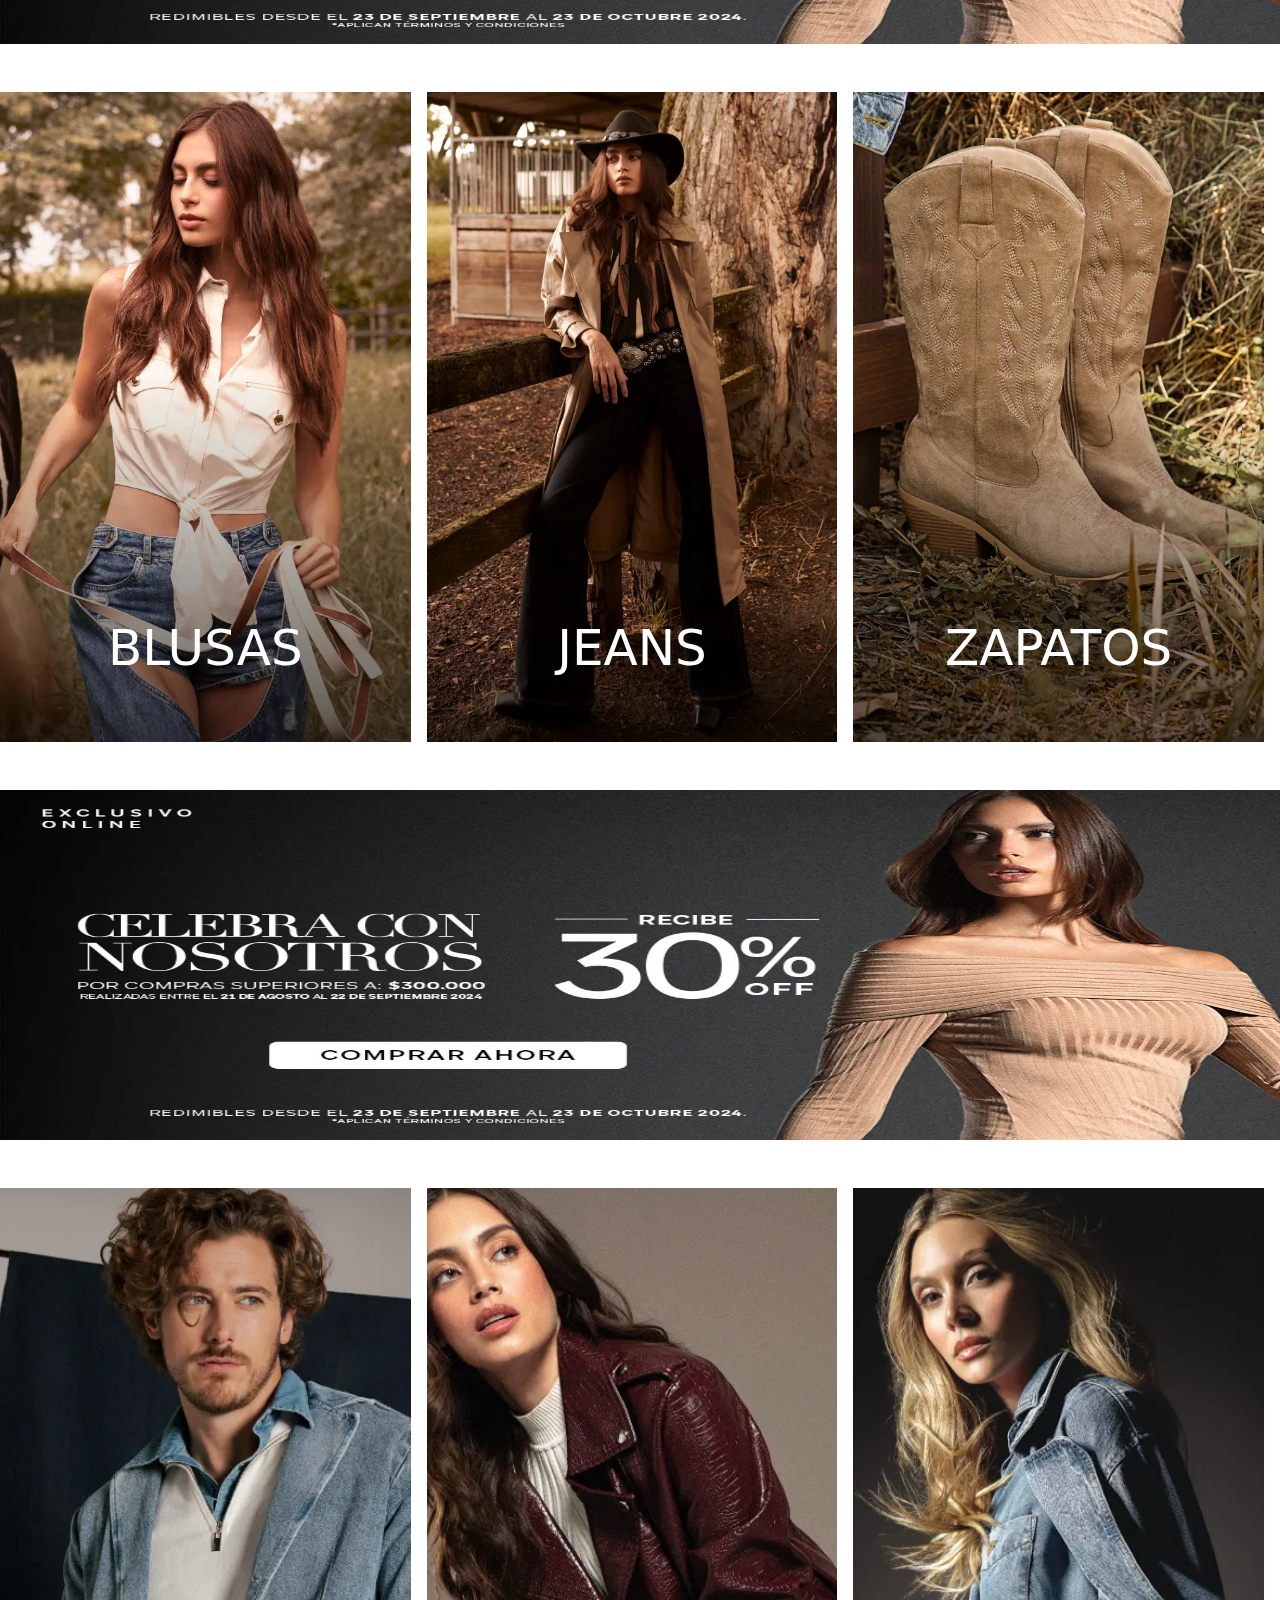
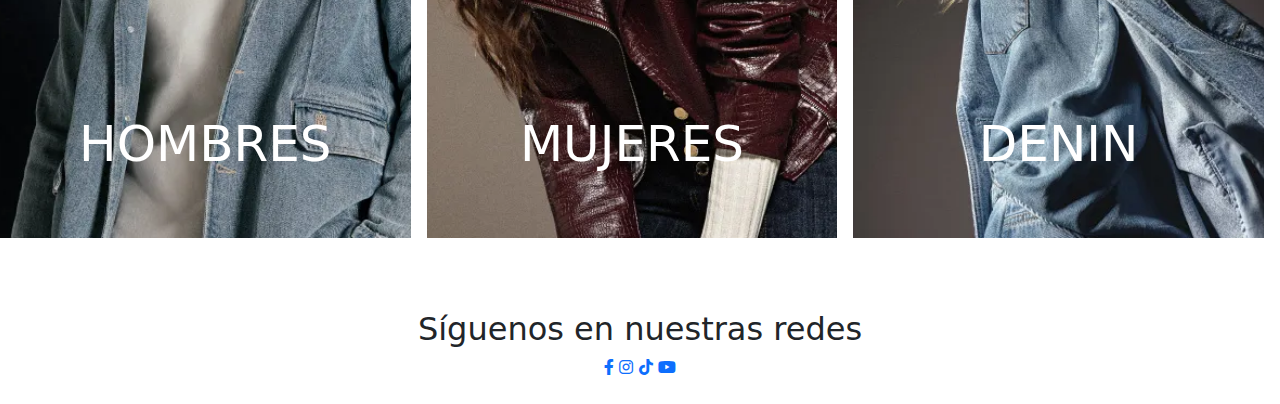
==== commit 319147d9: "Estructuracion de codigo" ====
--- a/index.html
+++ b/index.html
@@ -5,194 +5,152 @@
   <meta name="viewport" content="width=device-width, initial-scale=1.0">
   <title>WebBlood</title>
   <!-- Bootstrap CSS -->
-  <link rel="stylesheet" href="styles.css">
+  <link rel="stylesheet" href="css/styles.css">
   <link rel="stylesheet" href="https://cdnjs.cloudflare.com/ajax/libs/font-awesome/6.0.0-beta3/css/all.min.css">
   <link href="https://cdn.jsdelivr.net/npm/bootstrap@5.3.0/dist/css/bootstrap.min.css" rel="stylesheet">
 </head>
 <body>
-
- <!-- Navbar -->
- <nav class="navbar navbar-expand-lg navbar-light bg-body-tertiary fixed-top mb-5">
-  <div class="container-fluid">
-      <a class="navbar-brand" href="#">BLOOD</a>
-      <button class="navbar-toggler" type="button" data-bs-toggle="collapse" data-bs-target="#navbarNav" aria-controls="navbarNav" aria-expanded="false" aria-label="Toggle navigation">
-          <span class="navbar-toggler-icon"></span>
-      </button>
-      <div class="collapse navbar-collapse" id="navbarNav">
-          <ul class="navbar-nav mx-auto mb-2 mb-lg-0">
-              <li class="nav-item">
-                  <a class="nav-link active" aria-current="page" href="#">ROPA</a>
-              </li>
-              <li class="nav-item">
-                  <a class="nav-link" href="#">JEANS</a>
-              </li>
-              <li class="nav-item">
-                  <a class="nav-link" href="#">ZAPATOS</a>
-              </li>
-              <li class="nav-item dropdown">
-                  <a class="nav-link dropdown-toggle" href="#" id="navbarDropdown" role="button" data-bs-toggle="dropdown" aria-expanded="false">
-                      ACCESORIOS
-                  </a>
-                  <ul class="dropdown-menu" aria-labelledby="navbarDropdown">
-                      <li><a class="dropdown-item" href="#">BOLSOS Y CARTERAS</a></li>
-                      <li><a class="dropdown-item" href="#">CORREAS</a></li>
-                      <li><a class="dropdown-item" href="#">BISUTERIA</a></li>
-                  </ul>
-              </li>
-          </ul>
-          <div class="social-icons">
-            <a href="https://www.facebook.com" target="_blank" aria-label="Facebook"><i class="fab fa-facebook-f"></i></a>
-            <a href="https://www.instagram.com" target="_blank" aria-label="Instagram"><i class="fab fa-instagram"></i></a>
-            <a href="https://www.tiktok.com" target="_blank" aria-label="TikTok"><i class="fab fa-tiktok"></i></a>
-            <a href="https://www.youtube.com" target="_blank" aria-label="YouTube"><i class="fab fa-youtube"></i></a>
-          </div>
-      </div>
-  </div>
-</nav>
-
-  <!-- Carousel (Banner) -->
-  <div id="carouselExampleIndicators" class="carousel slide" data-bs-ride="carousel">
-    <!-- Indicadores (opcional) -->
-    <div class="carousel-indicators">
-        <button type="button" data-bs-target="#carouselExampleIndicators" data-bs-slide-to="0" class="active" aria-current="true" aria-label="Slide 1"></button>
-        <button type="button" data-bs-target="#carouselExampleIndicators" data-bs-slide-to="1" aria-label="Slide 2"></button>
-        <button type="button" data-bs-target="#carouselExampleIndicators" data-bs-slide-to="2" aria-label="Slide 3"></button>
-    </div>
-
-    <!-- Contenido del carousel -->
-    <div class="carousel-inner">
-        <!-- Imagen 1 -->
-        <div class="carousel-item banner active">
-            <picture>
-                <source srcset="images/banner-home-temporada-lg.webp" media="(min-width: 1200px)">
-                <source srcset="images/banner-home-temporada-lg.webp" media="(min-width: 768px)">
-                <img src="images/banner-home-temporada-lg.webp" class="d-block w-100 img-fluid" alt="Imagen 1">
-            </picture>
-        </div>
-        <!-- Imagen 2 -->
-        <div class="carousel-item banner">
-            <picture>
-                <source srcset="images/banner-home-temporada-lg.webp" media="(min-width: 1200px)">
-                <source srcset="images/banner-home-temporada-lg.webp" media="(min-width: 768px)">
-                <img src="images/banner-home-temporada-lg.webp" class="d-block w-100 img-fluid" alt="Imagen 2">
-            </picture>
-        </div>
-        <!-- Imagen 3 -->
-        <div class="carousel-item banner">
-            <picture>
-                <source srcset="images/banner-home-temporada-lg.webp" media="(min-width: 1200px)">
-                <source srcset="images/banner-home-temporada-lg.webp" media="(min-width: 768px)">
-                <img src="images/banner-home-temporada-lg.webp" class="d-block w-100 img-fluid" alt="Imagen 3">
-            </picture>
-        </div>
+  <div id="navbar-placeholder"></div>
+
+ <!-- Contenido del carousel -->
+ <div class="carousel-inner">
+    <!-- Imagen 1 -->
+    <div class="carousel-item banner active">
+        <picture>
+          <source srcset="images/banner-home-temporada-lg.webp" media="(min-width: 1200px)">
+          <source srcset="images/banner-home-temporada-lg.webp" media="(min-width: 768px)">
+          <img src="images/banner-home-temporada-lg.webp" class="d-block w-100 img-fluid" alt="Imagen 1">
+        </picture>
+      </div>
+      <!-- Imagen 2 -->
+      <div class="carousel-item banner">
+        <picture>
+          <source srcset="images/banner-home-temporada-lg.webp" media="(min-width: 1200px)">
+          <source srcset="images/banner-home-temporada-lg.webp" media="(min-width: 768px)">
+          <img src="images/banner-home-temporada-lg.webp" class="d-block w-100 img-fluid" alt="Imagen 2">
+        </picture>
+      </div>
+    <!-- Imagen 3 -->
+      <div class="carousel-item banner">
+        <picture>
+          <source srcset="images/banner-home-temporada-lg.webp" media="(min-width: 1200px)">
+          <source srcset="images/banner-home-temporada-lg.webp" media="(min-width: 768px)">
+          <img src="images/banner-home-temporada-lg.webp" class="d-block w-100 img-fluid" alt="Imagen 3">
+        </picture>
+      </div>
     </div>
 
     <!-- Controles de navegación (anterior/siguiente) -->
     <button class="carousel-control-prev" type="button" data-bs-target="#carouselExampleIndicators" data-bs-slide="prev">
-        <span class="carousel-control-prev-icon" aria-hidden="true"></span>
-        <span class="visually-hidden">Anterior</span>
+      <span class="carousel-control-prev-icon" aria-hidden="true"></span>
+      <span class="visually-hidden">Anterior</span>
     </button>
     <button class="carousel-control-next" type="button" data-bs-target="#carouselExampleIndicators" data-bs-slide="next">
-        <span class="carousel-control-next-icon" aria-hidden="true"></span>
-        <span class="visually-hidden">Siguiente</span>
+      <span class="carousel-control-next-icon" aria-hidden="true"></span>
+      <span class="visually-hidden">Siguiente</span>
     </button>
 </div>
 
+<!-- Nueva Coleccion  -->
 <div class="container-fluid">
   <div id="carouselColecciones" class="carousel slide" data-bs-ride="carousel">
-      <h1 class="title text-center mt-4 mb-4">NUEVA COLECCIÓN</h1>
-      <!-- Contenido del Carrusel -->
-      <div class="carousel-inner">
-          <!-- Grupo de imágenes 1 -->
-          <div class="carousel-item active collection">
-              <div class="row">
-                  <div class="col-lg-4 col-md-4 col-sm-12">
-                      <picture>
-                          <source srcset="images/Coleccion-1.jpg" media="(min-width: 1200px)">
-                          <source srcset="images/Coleccion-1.jpg" media="(min-width: 768px)">
-                          <img src="images/Coleccion-1.jpg" class="d-block w-100 img-fluid" alt="Colección 1">
-                      </picture>
-                  </div>
-                  <div class="col-lg-4 col-md-4 col-sm-12">
-                      <picture>
-                          <source srcset="images/Coleccion-2.jpg" media="(min-width: 1200px)">
-                          <source srcset="images/Coleccion-2.jpg" media="(min-width: 768px)">
-                          <img src="images/Coleccion-2.jpg" class="d-block w-100 img-fluid" alt="Colección 2">
-                      </picture>
-                  </div>
-                  <div class="col-lg-4 col-md-4 col-sm-12">
-                      <picture>
-                          <source srcset="images/Coleccion-3.jpg" media="(min-width: 1200px)">
-                          <source srcset="images/Coleccion-3.jpg" media="(min-width: 768px)">
-                          <img src="images/Coleccion-3.jpg" class="d-block w-100 img-fluid" alt="Colección 3">
-                      </picture>
-                  </div>
-              </div>
-          </div>
-          <!-- Grupo de imágenes 2 -->
-          <div class="carousel-item collection">
-              <div class="row">
-                  <div class="col-lg-4 col-md-4 col-sm-12">
-                      <picture>
-                          <source srcset="images/Coleccion-3.jpg" media="(min-width: 1200px)">
-                          <source srcset="images/Coleccion-3.jpg" media="(min-width: 768px)">
-                          <img src="images/Coleccion-3.jpg" class="d-block w-100 img-fluid" alt="Colección 4">
-                      </picture>
-                  </div>
-                  <div class="col-lg-4 col-md-4 col-sm-12">
-                      <picture>
-                          <source srcset="images/Coleccion-2.jpg" media="(min-width: 1200px)">
-                          <source srcset="images/Coleccion-2.jpg" media="(min-width: 768px)">
-                          <img src="images/Coleccion-2.jpg" class="d-block w-100 img-fluid" alt="Colección 5">
-                      </picture>
-                  </div>
-                  <div class="col-lg-4 col-md-4 col-sm-12">
-                      <picture>
-                          <source srcset="images/Coleccion-1.jpg" media="(min-width: 1200px)">
-                          <source srcset="images/Coleccion-1.jpg" media="(min-width: 768px)">
-                          <img src="images/Coleccion-1.jpg" class="d-block w-100 img-fluid" alt="Colección 6">
-                      </picture>
-                  </div>
-              </div>
-          </div>
-          <!--agregar más grupos de imágenes aquí -->
-          <div class="carousel-item collection">
-            <div class="row">
-                <div class="col-lg-4 col-md-4 col-sm-12">
-                    <picture>
-                        <source srcset="images/Coleccion-2.jpg" media="(min-width: 1200px)">
-                        <source srcset="images/Coleccion-2.jpg" media="(min-width: 768px)">
-                        <img src="images/Coleccion-2.jpg" class="d-block w-100 img-fluid" alt="Colección 4">
-                    </picture>
-                </div>
-                <div class="col-lg-4 col-md-4 col-sm-12">
-                    <picture>
-                        <source srcset="images/Coleccion-2.jpg" media="(min-width: 1200px)">
-                        <source srcset="images/Coleccion-2.jpg" media="(min-width: 768px)">
-                        <img src="images/Coleccion-2.jpg" class="d-block w-100 img-fluid" alt="Colección 5">
-                    </picture>
-                </div>
-                <div class="col-lg-4 col-md-4 col-sm-12">
-                    <picture>
-                        <source srcset="images/Coleccion-1.jpg" media="(min-width: 1200px)">
-                        <source srcset="images/Coleccion-1.jpg" media="(min-width: 768px)">
-                        <img src="images/Coleccion-1.jpg" class="d-block w-100 img-fluid" alt="Colección 6">
-                    </picture>
-                </div>
-            </div>
-        </div>
-        <!--agregar más grupos de imágenes aquí -->
-      </div>
+    <h1 class="title text-center mt-4 mb-4">NUEVA COLECCIÓN</h1>
+    <!-- Contenido del Carrusel -->
+    <div class="carousel-inner">
+      <!-- Grupo de imágenes 1 -->
+      <div class="carousel-item active collection">
+        <div class="row">
+          <div class="col-lg-4 col-md-4 col-sm-12">
+            <picture>
+              <source srcset="images/Coleccion-1.jpg" media="(min-width: 1200px)">
+              <source srcset="images/Coleccion-1.jpg" media="(min-width: 768px)">
+              <img src="images/Coleccion-1.jpg" class="d-block w-100 img-fluid" alt="Colección 1">
+            </picture>
+          </div>
+
+          <div class="col-lg-4 col-md-4 col-sm-12">
+            <picture>
+              <source srcset="images/Coleccion-2.jpg" media="(min-width: 1200px)">
+              <source srcset="images/Coleccion-2.jpg" media="(min-width: 768px)">
+              <img src="images/Coleccion-2.jpg" class="d-block w-100 img-fluid" alt="Colección 2">
+            </picture>
+          </div>
+
+          <div class="col-lg-4 col-md-4 col-sm-12">
+            <picture>
+              <source srcset="images/Coleccion-3.jpg" media="(min-width: 1200px)">
+              <source srcset="images/Coleccion-3.jpg" media="(min-width: 768px)">
+              <img src="images/Coleccion-3.jpg" class="d-block w-100 img-fluid" alt="Colección 3">
+            </picture>
+         </div>
+        </div>
+      </div>
+    <!-- Grupo de imágenes 2 -->
+    <div class="carousel-item collection">
+      <div class="row">
+        <div class="col-lg-4 col-md-4 col-sm-12">
+          <picture>
+            <source srcset="images/Coleccion-3.jpg" media="(min-width: 1200px)">
+              <source srcset="images/Coleccion-3.jpg" media="(min-width: 768px)">
+              <img src="images/Coleccion-3.jpg" class="d-block w-100 img-fluid" alt="Colección 4">
+         </picture>
+        </div>
+        <div class="col-lg-4 col-md-4 col-sm-12">
+          <picture>
+            <source srcset="images/Coleccion-2.jpg" media="(min-width: 1200px)">
+            <source srcset="images/Coleccion-2.jpg" media="(min-width: 768px)">
+            <img src="images/Coleccion-2.jpg" class="d-block w-100 img-fluid" alt="Colección 5">
+          </picture>
+        </div>
+        <div class="col-lg-4 col-md-4 col-sm-12">
+          <picture>
+            <source srcset="images/Coleccion-1.jpg" media="(min-width: 1200px)">
+            <source srcset="images/Coleccion-1.jpg" media="(min-width: 768px)">
+            <img src="images/Coleccion-1.jpg" class="d-block w-100 img-fluid" alt="Colección 6">
+          </picture>
+        </div>
+      </div>
+    </div>
+    <!--agregar más grupos de imágenes aquí -->
+      <div class="carousel-item collection">
+        <div class="row">
+          <div class="col-lg-4 col-md-4 col-sm-12">
+            <picture>
+              <source srcset="images/Coleccion-2.jpg" media="(min-width: 1200px)">
+              <source srcset="images/Coleccion-2.jpg" media="(min-width: 768px)">
+              <img src="images/Coleccion-2.jpg" class="d-block w-100 img-fluid" alt="Colección 4">
+            </picture>
+          </div>
+        <div class="col-lg-4 col-md-4 col-sm-12">
+            <picture>
+              <source srcset="images/Coleccion-2.jpg" media="(min-width: 1200px)">
+              <source srcset="images/Coleccion-2.jpg" media="(min-width: 768px)">
+              <img src="images/Coleccion-2.jpg" class="d-block w-100 img-fluid" alt="Colección 5">
+            </picture>
+          </div>
+
+          <div class="col-lg-4 col-md-4 col-sm-12">
+            <picture>
+              <source srcset="images/Coleccion-1.jpg" media="(min-width: 1200px)">
+              <source srcset="images/Coleccion-1.jpg" media="(min-width: 768px)">
+              <img src="images/Coleccion-1.jpg" class="d-block w-100 img-fluid" alt="Colección 6">
+            </picture>
+          </div>
+        </div>
+      </div>
+      <!--agregar más grupos de imágenes aquí -->
+    </div>
 
     <!-- Controles de Navegación -->
     <button class="carousel-control-prev" type="button" data-bs-target="#carouselColecciones" data-bs-slide="prev">
-        <span class="carousel-control-prev-icon" aria-hidden="true"></span>
-        <span class="visually-hidden">Anterior</span>
+      <span class="carousel-control-prev-icon" aria-hidden="true"></span>
+      <span class="visually-hidden">Anterior</span>
     </button>
     <button class="carousel-control-next" type="button" data-bs-target="#carouselColecciones" data-bs-slide="next">
-        <span class="carousel-control-next-icon" aria-hidden="true"></span>
-        <span class="visually-hidden">Siguiente</span>
-    </button>
+      <span class="carousel-control-next-icon" aria-hidden="true"></span>
+      <span class="visually-hidden">Siguiente</span>
+    </button>
+  </div>
 </div>
 
 <div class="row post">
@@ -311,7 +269,7 @@
               <img src="images/categoria-mujer-home-09-06-2024.webp" class="d-block w-100 img-fluid" alt="Categoria 1">
           </picture>
           <div class="carousel-caption">
-                <p class="textos">MUJERES</p>
+              <p class="textos">MUJERES</p>
             </div>
           </div>
         </div>
@@ -323,12 +281,12 @@
           <!-- Imagen 3 -->
           <div class="col-lg-4 col-md-4 col-12 position-relative">
                 <picture>
-                    <source srcset="images/categoria-denim-home-09-06-2024.webp" media="(min-width: 1200px)">
-                    <source srcset="images/categoria-denim-home-09-06-2024.webp" media="(min-width: 768px)">
-                    <img src="images/categoria-denim-home-09-06-2024.webp" class="d-block w-100 img-fluid" alt="Categoria 3">
+                  <source srcset="images/categoria-denim-home-09-06-2024.webp" media="(min-width: 1200px)">
+                  <source srcset="images/categoria-denim-home-09-06-2024.webp" media="(min-width: 768px)">
+                  <img src="images/categoria-denim-home-09-06-2024.webp" class="d-block w-100 img-fluid" alt="Categoria 3">
                 </picture>
                 <div class="carousel-caption">
-                    <p class="textos">DENIN</p>
+                  <p class="textos">DENIN</p>
                 </div>
           </div>
         </div>
@@ -382,7 +340,7 @@
 
   <!-- Bootstrap JS y Popper.js -->
   <script src="https://cdn.jsdelivr.net/npm/bootstrap@5.3.0/dist/js/bootstrap.bundle.min.js"></script>
-  <script src="script.js"></script>
+  <script src="js/script.js"></script>
 </body>
 </html>
     --- a/css/styles.css
+++ b/css/styles.css
@@ -0,0 +1,111 @@
+.carousel-item img {
+    width: 100%;
+    height: 650px;
+    max-height: 700px; /* Ajusta la altura máxima de las imágenes en dispositivos grandes */
+    object-fit: cover; /* Hace que la imagen cubra el contenedor sin deformarse */
+  }
+  .post img{
+    height: 350px;
+  }
+
+ .collection img {
+  height: 500px;
+  }
+
+  /*--------Tablet-------- */
+  @media (max-width: 1199px) {
+    .carousel-item img {
+      width: 100%;
+      height: 600px; /* Ajusta la altura de las imagenes en tablets*/
+      max-height: 900px; /* Ajusta la altura máxima de las imágenes en resolucion tablets */
+      object-fit: cover; /* Hace que la imagen cubra el contenedor sin deformarse */
+    }  
+    .carousel-caption p {
+      font-size: 30px;
+    }
+    .clothes img {
+      height: 500px;
+    }
+    .categorias img {
+      height: 500px;
+    }
+    .collection img {
+      height: 400px;
+    }
+    .post img {
+      height: 350px;
+    }
+  }
+  
+  /*--------Moviles----------*/
+  @media (max-width: 767px) {
+    .carousel-item img {
+      width: 100%; /* Ajusta la altura automáticamente */
+      height: 450px; /* Asegura que ocupe el 100% del ancho del contenedor */
+      max-height: 700px; /* /* Asegura que la altura no exceda los 700px en resolucion móviles */  
+      object-fit: cover; /* Hace que la imagen cubra completamente el contenedor sin deformarse */
+    }
+    .textos{
+      font-size: 50px;
+    }
+    .carousel-item .row > div {
+      display: none; /* Ocultar todas las imágenes en dispositivos móviles / CarouselNuevaColeccion*/
+    }
+    .carousel-item .row > div:first-child {
+      display: block; /* Mostrar solo la primera imagen / CarouselNuevaColeccion */
+    }
+    .carousel-caption p {
+      font-size: 50px;
+    }
+    .post img, .clothes img, .categorias img {
+      object-fit: cover;
+    }
+    .post img { 
+      height: 250px; 
+    }
+    .clothes img { 
+      height: 600px;
+    }
+    .categorias img { 
+      height: 550px;
+    }  
+  }
+
+  /* En pantallas grandes (escritorio): mostrar las 3 imágenes en fila, sin deslizamiento / CarouselCatagorias */
+  @media (min-width: 768px) {
+  .carousel-inner.categorias {
+    display: flex;
+    justify-content: space-between; /* Espaciado entre las imágenes */
+  }
+  .carousel-item.categorias {
+    display: block;
+    width: 100%; /* Asegura que las imágenes tomen su espacio */
+  }
+  .carousel-control-prev.prev,
+  .carousel-control-next.next {
+    display: none;
+    transition: none;
+  }
+  .textos{
+    font-size: 50px;
+  }
+}
+
+/* En pantallas grandes (escritorio): mostrar las 3 imágenes en fila, sin deslizamiento / CarouselClothes */
+@media (min-width: 768px) {
+  .carousel-inner.clothes {
+    display: flex;
+    justify-content: space-between; /* Espaciado entre las imágenes */
+  }
+  .carousel-item.clothes {
+    display: block;
+    width: 100%; /* Asegura que las imágenes tomen su espacio */
+  }
+  .carousel-control-prev.prev.prev,
+  .carousel-control-next.next {
+    display: none;
+    transition: none;
+  }
+}
+
+
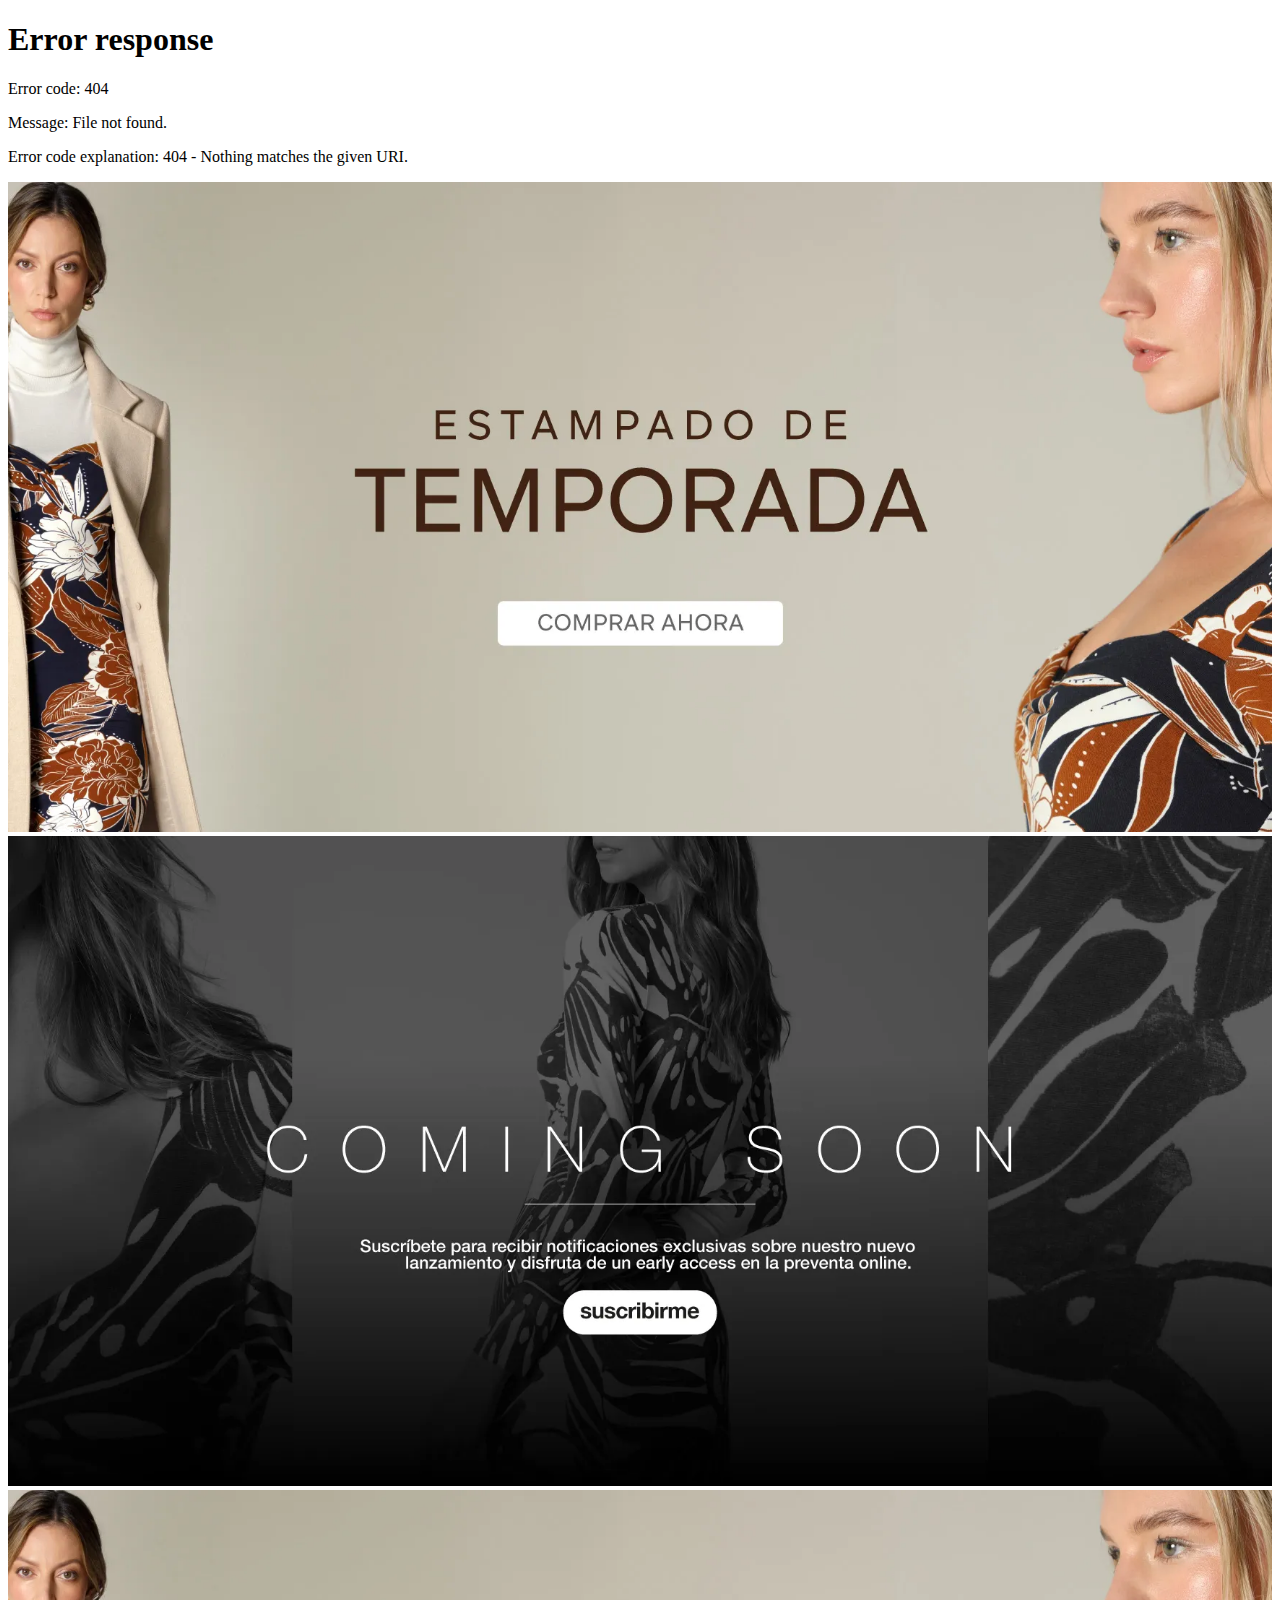
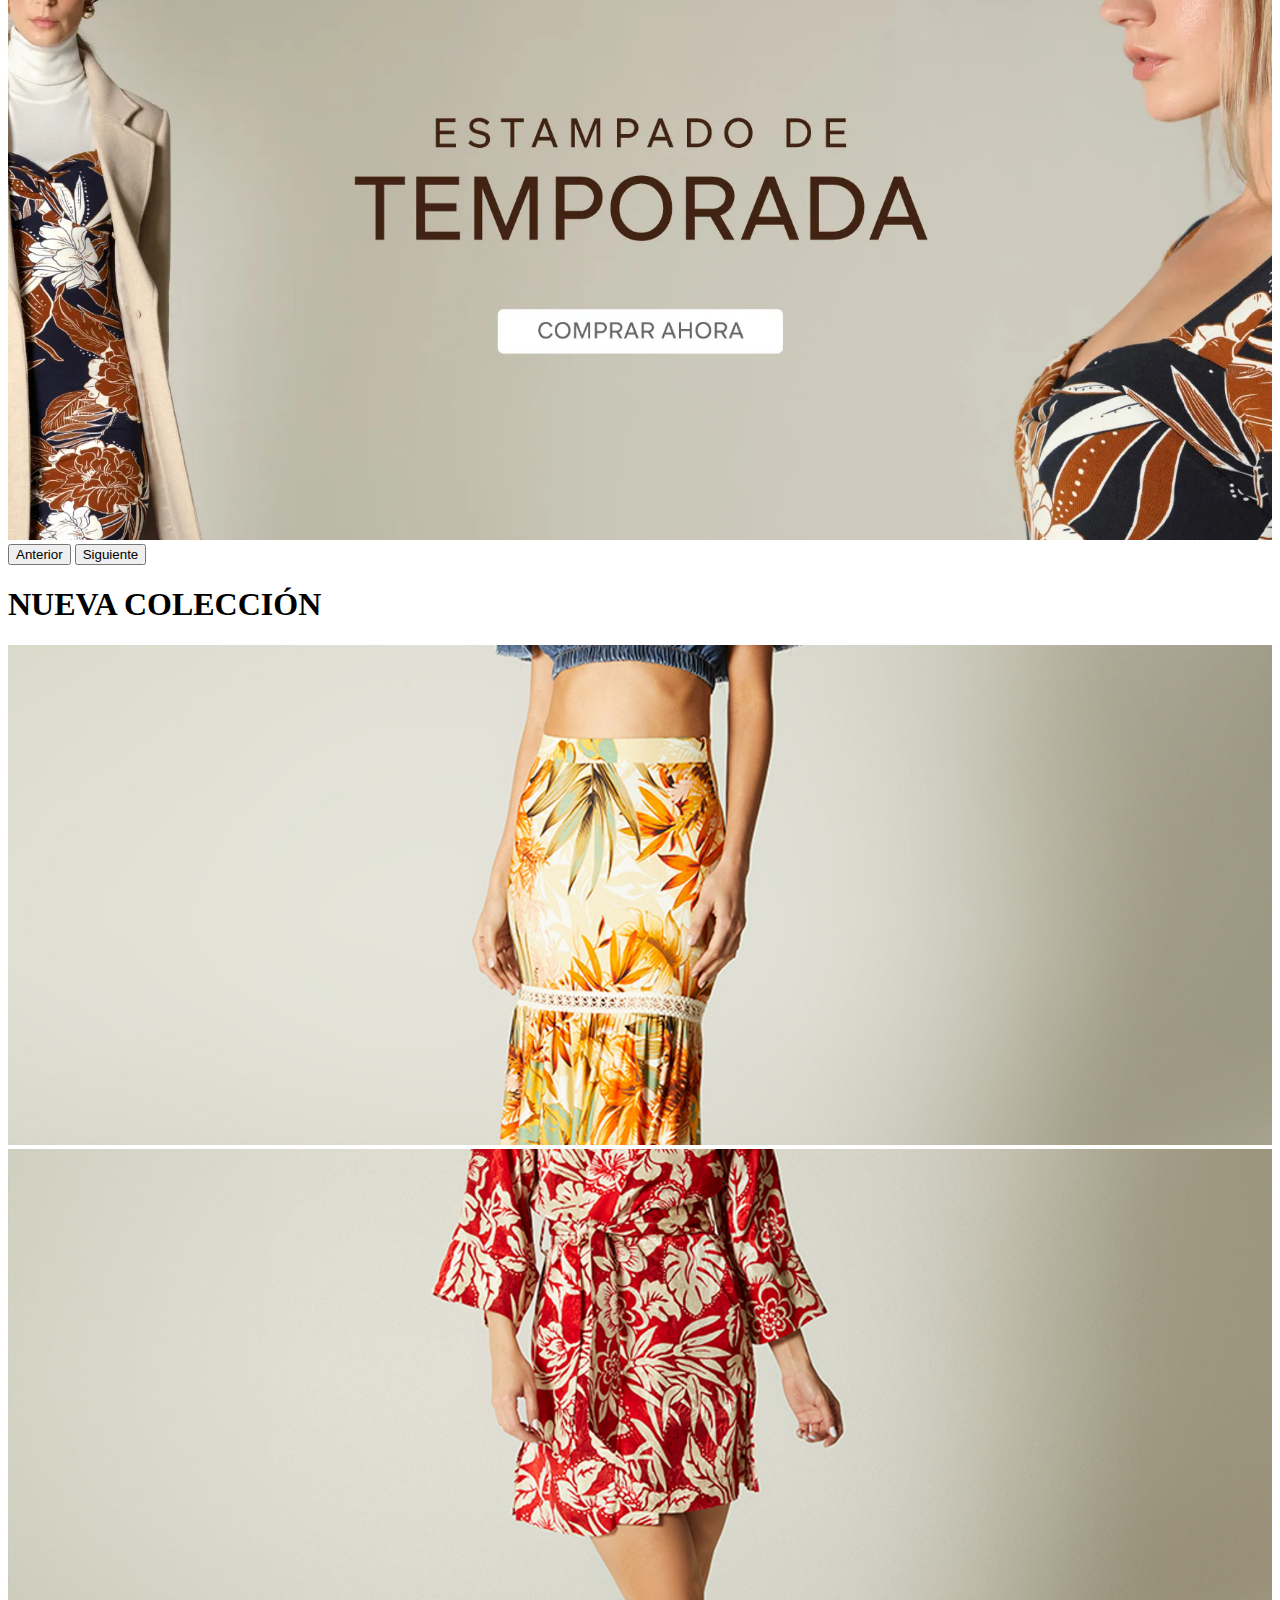
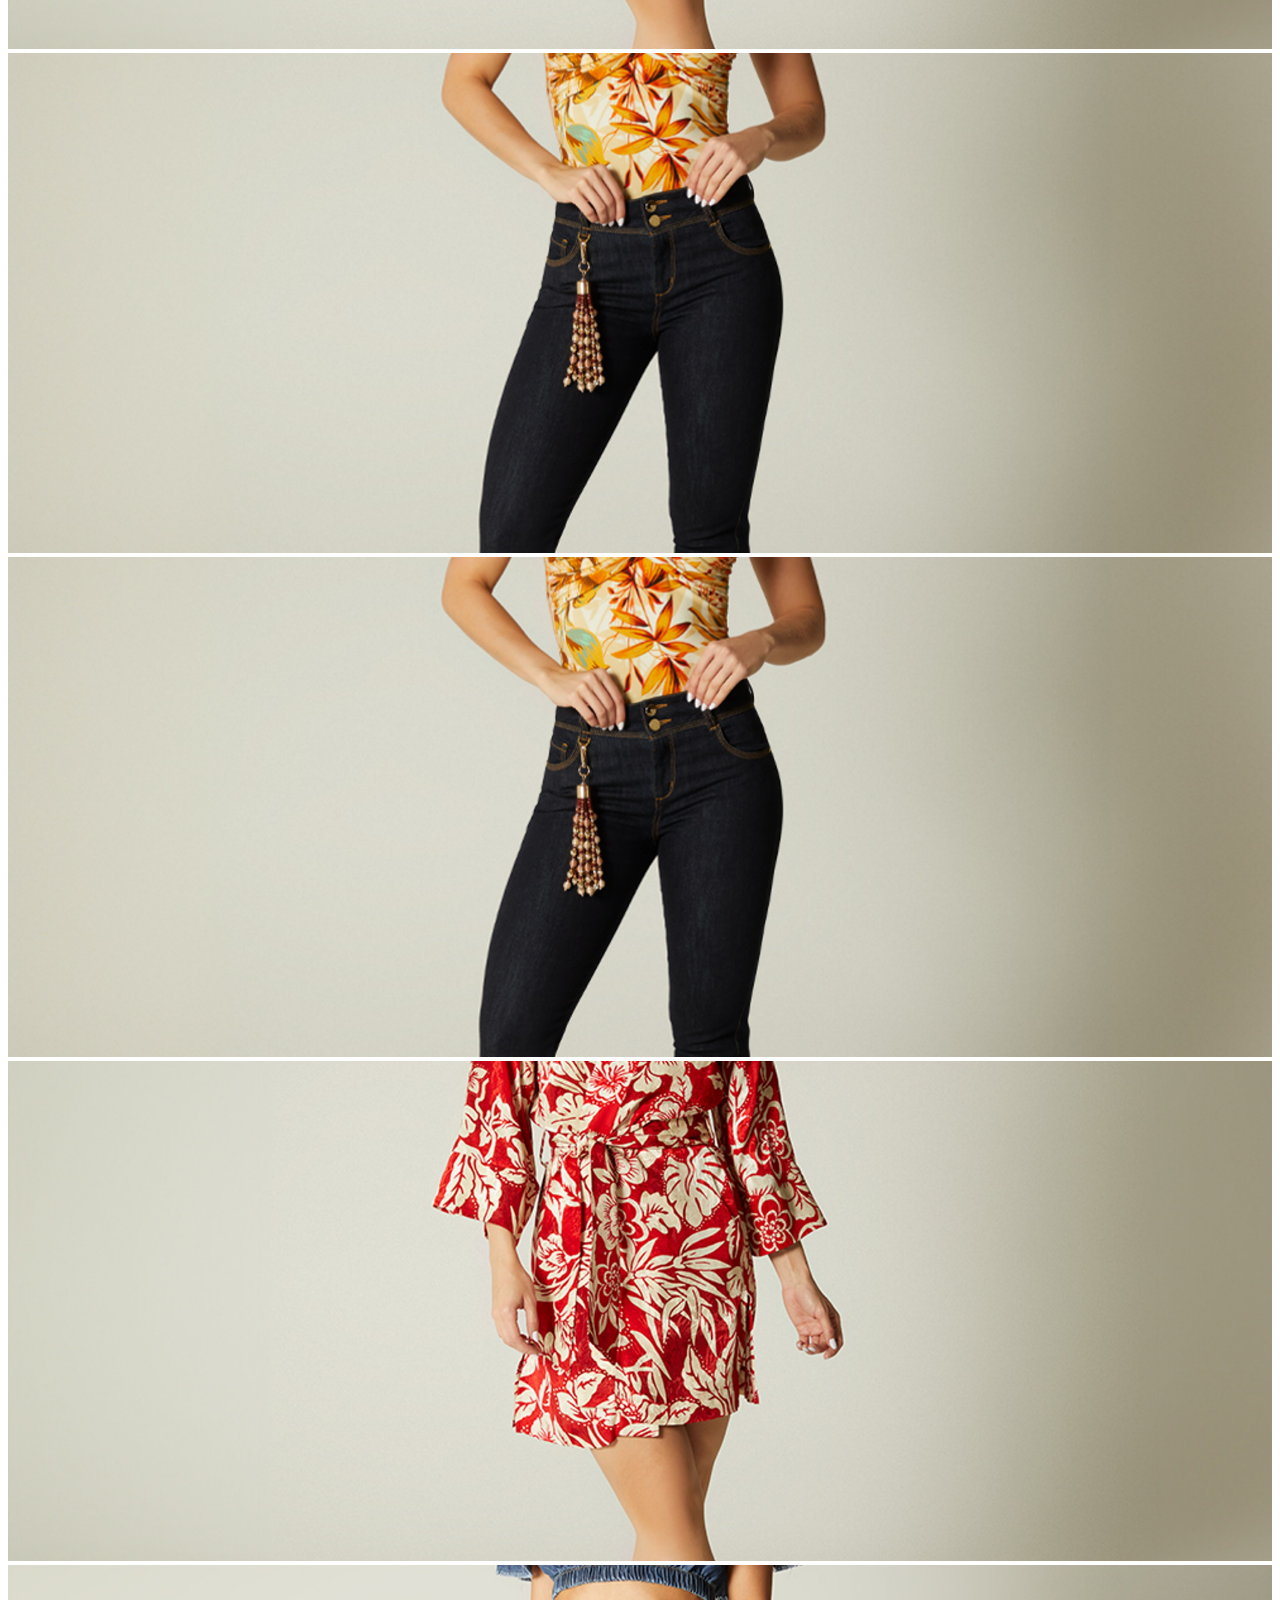
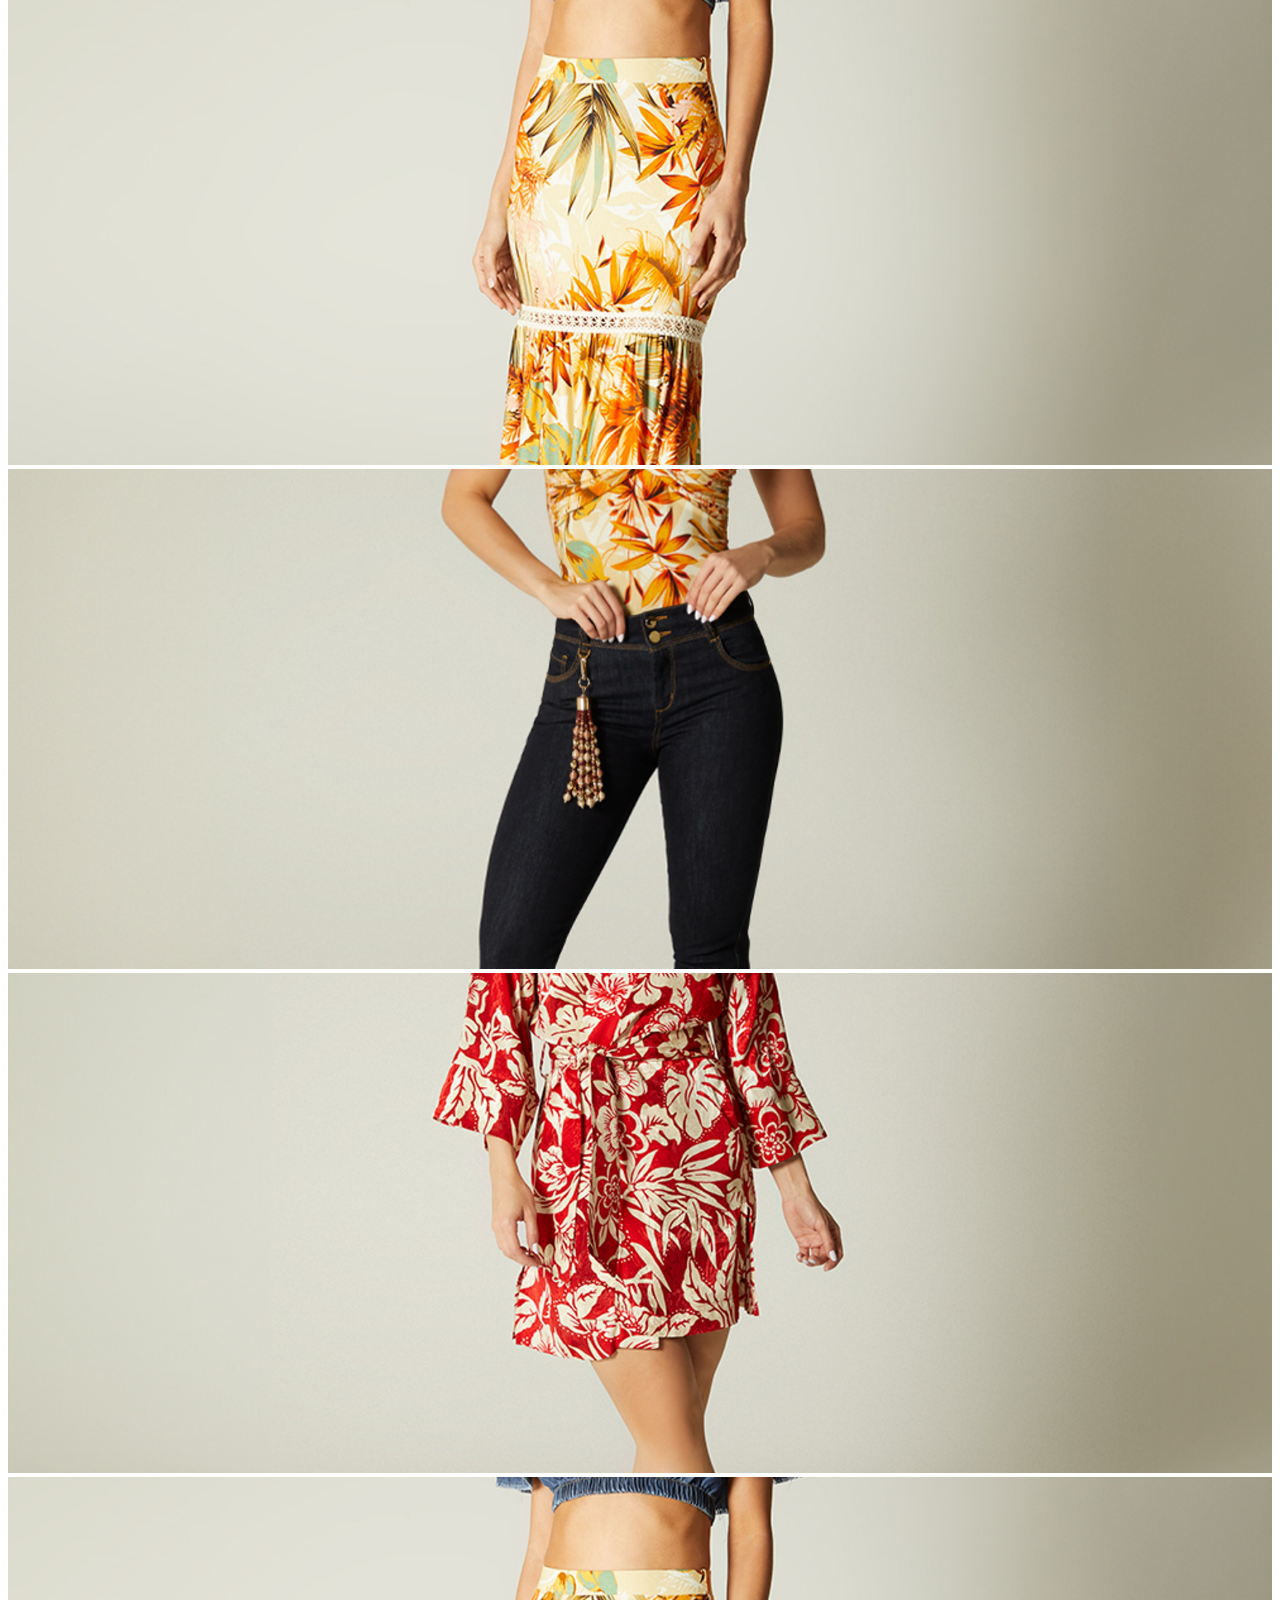
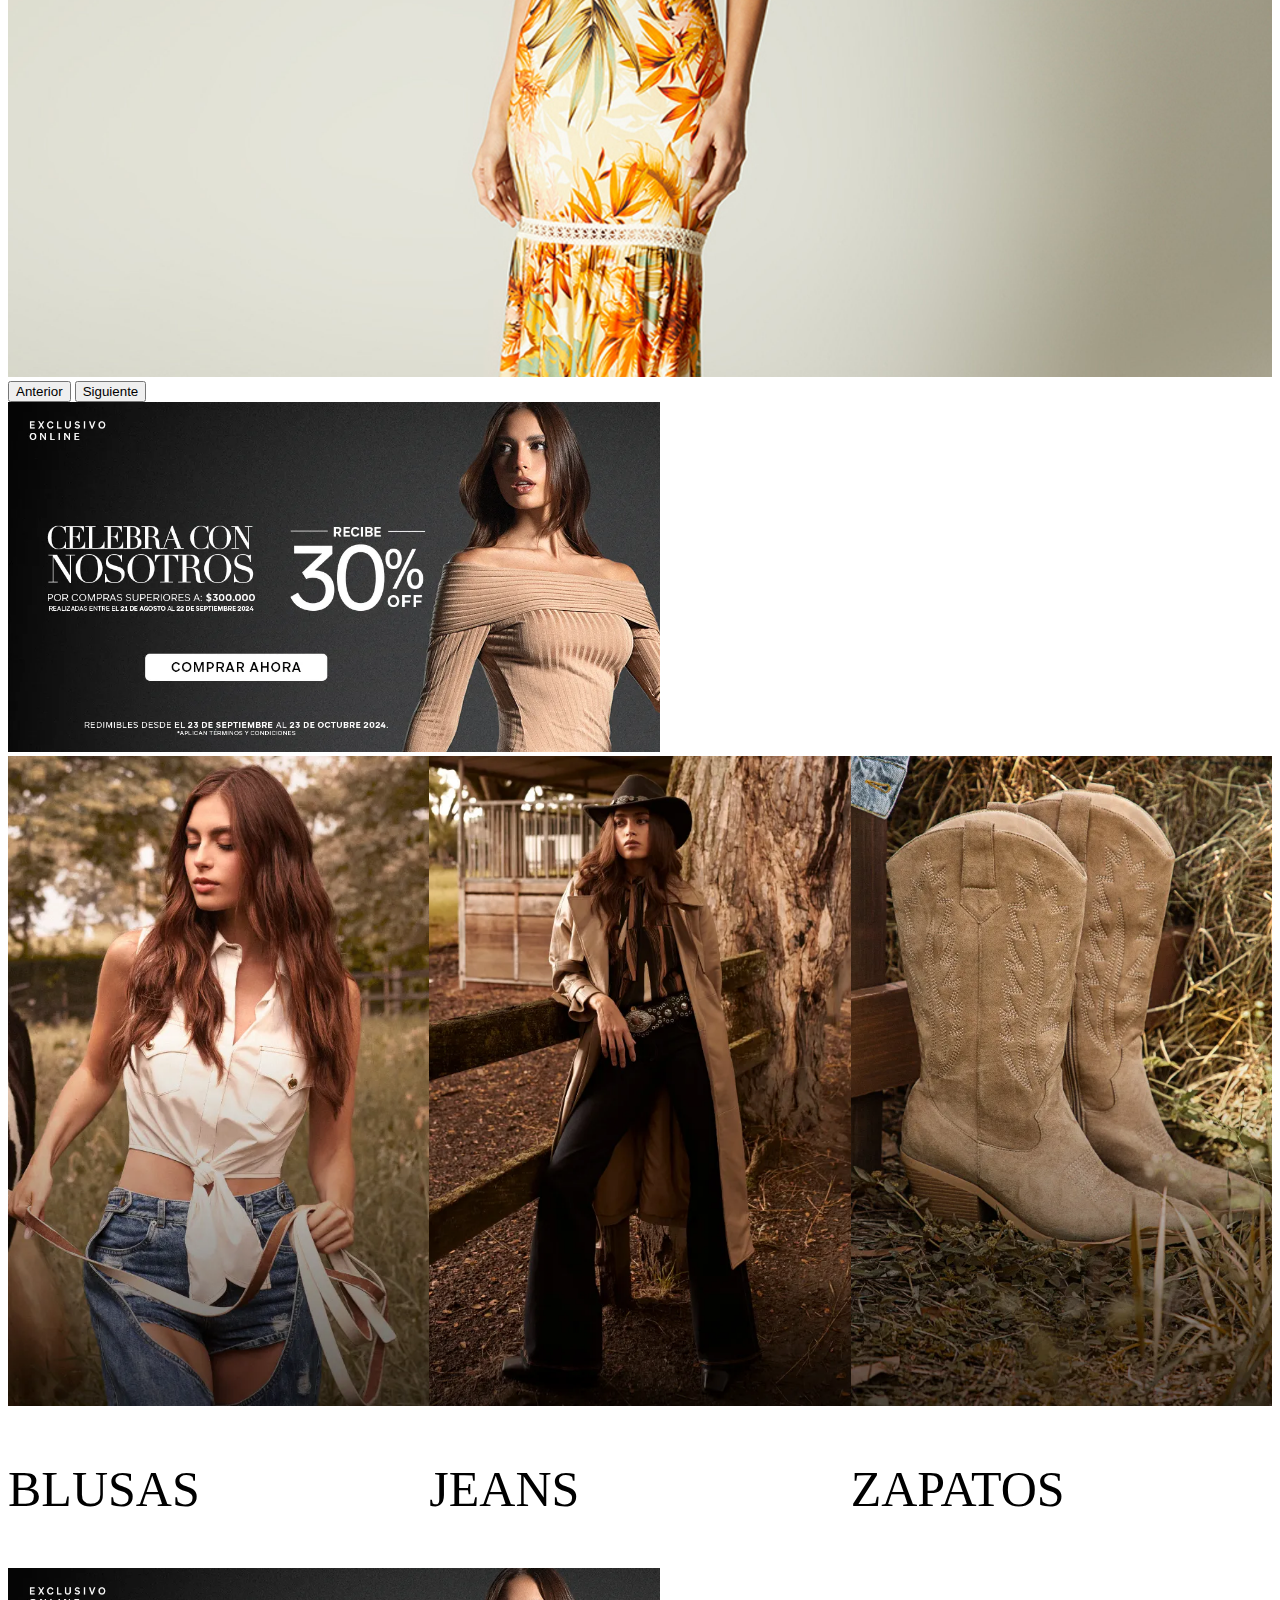
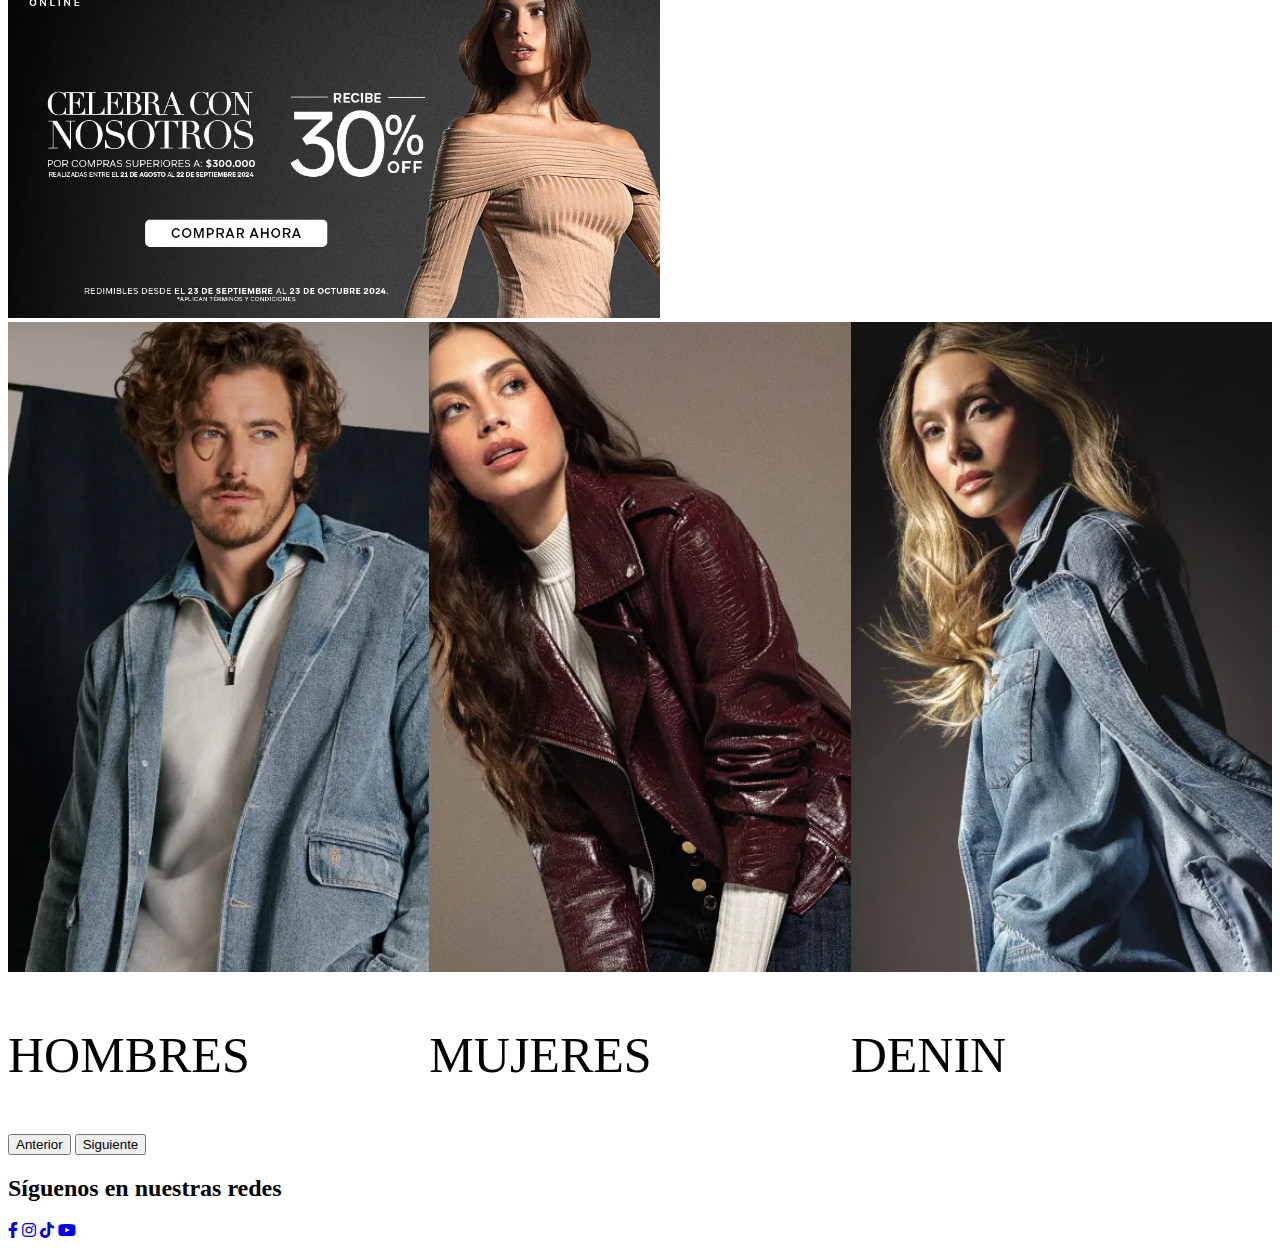
==== commit a67dba37: "Modified" ====
--- a/index.html
+++ b/index.html
@@ -1,45 +1,46 @@
 <!DOCTYPE html>
-<html lang="es">
+<html lang="en">
 <head>
-  <meta charset="UTF-8">
-  <meta name="viewport" content="width=device-width, initial-scale=1.0">
-  <title>WebBlood</title>
-  <!-- Bootstrap CSS -->
-  <link rel="stylesheet" href="css/styles.css">
-  <link rel="stylesheet" href="https://cdnjs.cloudflare.com/ajax/libs/font-awesome/6.0.0-beta3/css/all.min.css">
-  <link href="https://cdn.jsdelivr.net/npm/bootstrap@5.3.0/dist/css/bootstrap.min.css" rel="stylesheet">
+    <meta charset="UTF-8">
+    <meta name="viewport" content="width=device-width, initial-scale=1.0">
+    <title>Document</title>
+    <link href="https://cdn.jsdelivr.net/npm/bootstrap@5.0.2/dist/css/bootstrap.min.css" rel="stylesheet" integrity="sha384-EVSTQN3/azprG1Anm3QDgpJLIm9Nao0Yz1ztcQTwFspd3yD65VohhpuuCOmLASjC" crossorigin="anonymous">
+    <link rel="stylesheet" href="https://cdnjs.cloudflare.com/ajax/libs/font-awesome/6.0.0-beta3/css/all.min.css">
+    <link rel="stylesheet" href="css/styles.css">
 </head>
 <body>
-  <div id="navbar-placeholder"></div>
+    <div id="navbar-placeholder"></div>
 
- <!-- Contenido del carousel -->
- <div class="carousel-inner">
-    <!-- Imagen 1 -->
-    <div class="carousel-item banner active">
-        <picture>
-          <source srcset="images/banner-home-temporada-lg.webp" media="(min-width: 1200px)">
-          <source srcset="images/banner-home-temporada-lg.webp" media="(min-width: 768px)">
-          <img src="images/banner-home-temporada-lg.webp" class="d-block w-100 img-fluid" alt="Imagen 1">
+    <!-- Contenedor del Carousel -->
+<div id="carouselExampleIndicators" class="carousel slide" data-bs-ride="carousel">
+    <!-- Contenido del carousel -->
+    <div class="carousel-inner">
+      <!-- Imagen 1 -->
+      <div class="carousel-item banner active">
+        <picture>
+          <source srcset="img/banner-home-temporada-lg.webp" media="(min-width: 1200px)">
+          <source srcset="img/banner-home-temporada-lg.webp" media="(min-width: 768px)">
+          <img src="img/banner-home-temporada-lg.webp" class="d-block w-100 img-fluid" alt="Imagen 1">
         </picture>
       </div>
       <!-- Imagen 2 -->
       <div class="carousel-item banner">
         <picture>
-          <source srcset="images/banner-home-temporada-lg.webp" media="(min-width: 1200px)">
-          <source srcset="images/banner-home-temporada-lg.webp" media="(min-width: 768px)">
-          <img src="images/banner-home-temporada-lg.webp" class="d-block w-100 img-fluid" alt="Imagen 2">
-        </picture>
-      </div>
-    <!-- Imagen 3 -->
+          <source srcset="img/banner-home-chocolate-registros-lg.webp" media="(min-width: 1200px)">
+          <source srcset="img/banner-home-chocolate-registros-lg.webp" media="(min-width: 768px)">
+          <img src="img/banner-home-chocolate-registros-lg.webp" class="d-block w-100 img-fluid" alt="Imagen 2">
+        </picture>
+      </div>
+      <!-- Imagen 3 -->
       <div class="carousel-item banner">
         <picture>
-          <source srcset="images/banner-home-temporada-lg.webp" media="(min-width: 1200px)">
-          <source srcset="images/banner-home-temporada-lg.webp" media="(min-width: 768px)">
-          <img src="images/banner-home-temporada-lg.webp" class="d-block w-100 img-fluid" alt="Imagen 3">
-        </picture>
-      </div>
-    </div>
-
+          <source srcset="img/banner-home-temporada-lg.webp" media="(min-width: 1200px)">
+          <source srcset="img/banner-home-temporada-lg.webp" media="(min-width: 768px)">
+          <img src="img/Banner-floral-home-lg.webp" class="d-block w-100 img-fluid" alt="Imagen 3">
+        </picture>
+      </div>
+    </div>
+  
     <!-- Controles de navegación (anterior/siguiente) -->
     <button class="carousel-control-prev" type="button" data-bs-target="#carouselExampleIndicators" data-bs-slide="prev">
       <span class="carousel-control-prev-icon" aria-hidden="true"></span>
@@ -49,298 +50,298 @@
       <span class="carousel-control-next-icon" aria-hidden="true"></span>
       <span class="visually-hidden">Siguiente</span>
     </button>
-</div>
+  </div>
 
-<!-- Nueva Coleccion  -->
+  <!-- Nueva Coleccion  -->
 <div class="container-fluid">
-  <div id="carouselColecciones" class="carousel slide" data-bs-ride="carousel">
-    <h1 class="title text-center mt-4 mb-4">NUEVA COLECCIÓN</h1>
-    <!-- Contenido del Carrusel -->
-    <div class="carousel-inner">
-      <!-- Grupo de imágenes 1 -->
-      <div class="carousel-item active collection">
-        <div class="row">
-          <div class="col-lg-4 col-md-4 col-sm-12">
-            <picture>
-              <source srcset="images/Coleccion-1.jpg" media="(min-width: 1200px)">
-              <source srcset="images/Coleccion-1.jpg" media="(min-width: 768px)">
-              <img src="images/Coleccion-1.jpg" class="d-block w-100 img-fluid" alt="Colección 1">
-            </picture>
-          </div>
-
-          <div class="col-lg-4 col-md-4 col-sm-12">
-            <picture>
-              <source srcset="images/Coleccion-2.jpg" media="(min-width: 1200px)">
-              <source srcset="images/Coleccion-2.jpg" media="(min-width: 768px)">
-              <img src="images/Coleccion-2.jpg" class="d-block w-100 img-fluid" alt="Colección 2">
-            </picture>
-          </div>
-
-          <div class="col-lg-4 col-md-4 col-sm-12">
-            <picture>
-              <source srcset="images/Coleccion-3.jpg" media="(min-width: 1200px)">
-              <source srcset="images/Coleccion-3.jpg" media="(min-width: 768px)">
-              <img src="images/Coleccion-3.jpg" class="d-block w-100 img-fluid" alt="Colección 3">
-            </picture>
-         </div>
-        </div>
-      </div>
-    <!-- Grupo de imágenes 2 -->
-    <div class="carousel-item collection">
-      <div class="row">
-        <div class="col-lg-4 col-md-4 col-sm-12">
-          <picture>
-            <source srcset="images/Coleccion-3.jpg" media="(min-width: 1200px)">
-              <source srcset="images/Coleccion-3.jpg" media="(min-width: 768px)">
-              <img src="images/Coleccion-3.jpg" class="d-block w-100 img-fluid" alt="Colección 4">
-         </picture>
-        </div>
-        <div class="col-lg-4 col-md-4 col-sm-12">
-          <picture>
-            <source srcset="images/Coleccion-2.jpg" media="(min-width: 1200px)">
-            <source srcset="images/Coleccion-2.jpg" media="(min-width: 768px)">
-            <img src="images/Coleccion-2.jpg" class="d-block w-100 img-fluid" alt="Colección 5">
-          </picture>
-        </div>
-        <div class="col-lg-4 col-md-4 col-sm-12">
-          <picture>
-            <source srcset="images/Coleccion-1.jpg" media="(min-width: 1200px)">
-            <source srcset="images/Coleccion-1.jpg" media="(min-width: 768px)">
-            <img src="images/Coleccion-1.jpg" class="d-block w-100 img-fluid" alt="Colección 6">
-          </picture>
-        </div>
-      </div>
-    </div>
-    <!--agregar más grupos de imágenes aquí -->
+    <div id="carouselColecciones" class="carousel slide" data-bs-ride="carousel">
+      <h1 class="title text-center mt-4 mb-4">NUEVA COLECCIÓN</h1>
+      <!-- Contenido del Carrusel -->
+      <div class="carousel-inner">
+        <!-- Grupo de imágenes 1 -->
+        <div class="carousel-item active collection">
+          <div class="row">
+            <div class="col-lg-4 col-md-4 col-sm-12">
+              <picture>
+                <source srcset="img/Coleccion-1.jpg" media="(min-width: 1200px)">
+                <source srcset="img/Coleccion-1.jpg" media="(min-width: 768px)">
+                <img src="img/Coleccion-1.jpg" class="d-block w-100 img-fluid" alt="Colección 1">
+              </picture>
+            </div>
+  
+            <div class="col-lg-4 col-md-4 col-sm-12">
+              <picture>
+                <source srcset="img/Coleccion-2.jpg" media="(min-width: 1200px)">
+                <source srcset="img/Coleccion-2.jpg" media="(min-width: 768px)">
+                <img src="img/Coleccion-2.jpg" class="d-block w-100 img-fluid" alt="Colección 2">
+              </picture>
+            </div>
+  
+            <div class="col-lg-4 col-md-4 col-sm-12">
+              <picture>
+                <source srcset="img/Coleccion-3.jpg" media="(min-width: 1200px)">
+                <source srcset="img/Coleccion-3.jpg" media="(min-width: 768px)">
+                <img src="img/Coleccion-3.jpg" class="d-block w-100 img-fluid" alt="Colección 3">
+              </picture>
+           </div>
+          </div>
+        </div>
+      <!-- Grupo de imágenes 2 -->
       <div class="carousel-item collection">
         <div class="row">
           <div class="col-lg-4 col-md-4 col-sm-12">
             <picture>
-              <source srcset="images/Coleccion-2.jpg" media="(min-width: 1200px)">
-              <source srcset="images/Coleccion-2.jpg" media="(min-width: 768px)">
-              <img src="images/Coleccion-2.jpg" class="d-block w-100 img-fluid" alt="Colección 4">
-            </picture>
-          </div>
-        <div class="col-lg-4 col-md-4 col-sm-12">
-            <picture>
-              <source srcset="images/Coleccion-2.jpg" media="(min-width: 1200px)">
-              <source srcset="images/Coleccion-2.jpg" media="(min-width: 768px)">
-              <img src="images/Coleccion-2.jpg" class="d-block w-100 img-fluid" alt="Colección 5">
-            </picture>
-          </div>
-
+              <source srcset="img/Coleccion-3.jpg" media="(min-width: 1200px)">
+                <source srcset="img/Coleccion-3.jpg" media="(min-width: 768px)">
+                <img src="img/Coleccion-3.jpg" class="d-block w-100 img-fluid" alt="Colección 4">
+           </picture>
+          </div>
           <div class="col-lg-4 col-md-4 col-sm-12">
             <picture>
-              <source srcset="images/Coleccion-1.jpg" media="(min-width: 1200px)">
-              <source srcset="images/Coleccion-1.jpg" media="(min-width: 768px)">
-              <img src="images/Coleccion-1.jpg" class="d-block w-100 img-fluid" alt="Colección 6">
+              <source srcset="img/Coleccion-2.jpg" media="(min-width: 1200px)">
+              <source srcset="img/Coleccion-2.jpg" media="(min-width: 768px)">
+              <img src="img/Coleccion-2.jpg" class="d-block w-100 img-fluid" alt="Colección 5">
+            </picture>
+          </div>
+          <div class="col-lg-4 col-md-4 col-sm-12">
+            <picture>
+              <source srcset="img/Coleccion-1.jpg" media="(min-width: 1200px)">
+              <source srcset="img/Coleccion-1.jpg" media="(min-width: 768px)">
+              <img src="img/Coleccion-1.jpg" class="d-block w-100 img-fluid" alt="Colección 6">
             </picture>
           </div>
         </div>
       </div>
       <!--agregar más grupos de imágenes aquí -->
-    </div>
+        <div class="carousel-item collection">
+          <div class="row">
+            <div class="col-lg-4 col-md-4 col-sm-12">
+              <picture>
+                <source srcset="img/Coleccion-3.jpg" media="(min-width: 1200px)">
+                <source srcset="img/Coleccion-3.jpg" media="(min-width: 768px)">
+                <img src="img/Coleccion-3.jpg" class="d-block w-100 img-fluid" alt="Colección 4">
+              </picture>
+            </div>
+          <div class="col-lg-4 col-md-4 col-sm-12">
+              <picture>
+                <source srcset="img/Coleccion-2.jpg" media="(min-width: 1200px)">
+                <source srcset="img/Coleccion-2.jpg" media="(min-width: 768px)">
+                <img src="img/Coleccion-2.jpg" class="d-block w-100 img-fluid" alt="Colección 5">
+              </picture>
+            </div>
+  
+            <div class="col-lg-4 col-md-4 col-sm-12">
+              <picture>
+                <source srcset="img/Coleccion-1.jpg" media="(min-width: 1200px)">
+                <source srcset="img/Coleccion-1.jpg" media="(min-width: 768px)">
+                <img src="img/Coleccion-1.jpg" class="d-block w-100 img-fluid" alt="Colección 6">
+              </picture>
+            </div>
+          </div>
+        </div>
+        <!--agregar más grupos de imágenes aquí -->
+      </div>
+  
+      <!-- Controles de Navegación -->
+      <button class="carousel-control-prev" type="button" data-bs-target="#carouselColecciones" data-bs-slide="prev">
+        <span class="carousel-control-prev-icon" aria-hidden="true"></span>
+        <span class="visually-hidden">Anterior</span>
+      </button>
+      <button class="carousel-control-next" type="button" data-bs-target="#carouselColecciones" data-bs-slide="next">
+        <span class="carousel-control-next-icon" aria-hidden="true"></span>
+        <span class="visually-hidden">Siguiente</span>
+      </button>
+    </div>
+  </div>
+  
+  <div class="row post">
+    <div class="col-12">
+        <picture>
+            <source srcset="img/30OFF.webp" media="(min-width: 1200px)">
+            <source srcset="img/30OFF.webp" media="(min-width: 768px)">
+            <img src="img/30OFF.webp" class="d-block w-100 img-fluid mt-5" alt="Descuento del 30%">
+        </picture>
+    </div>
+  </div>
+  
+     <!-- Carrusel de Clothes -->
+     <div id="carouselClothes" class="carousel slide mt-5" data-bs-ride="false">
+      <div class="carousel-inner clothes">
+        <!-- Primer slide en móvil (1 imagen por slide en móvil) -->
+        <div class="carousel-item clothes active">
+          <div class="row">
+            <!-- Imagen 1 -->
+            <div class="col-lg-4 col-md-4 col-12 position-relative">
+                  <picture>
+                      <source srcset="img/blusas-agosto-2024.webp" media="(min-width: 1200px)">
+                      <source srcset="img/blusas-agosto-2024.webp" media="(min-width: 768px)">
+                      <img src="img/blusas-agosto-2024.webp" class="d-block w-100 img-fluid" alt="Categoria 1">
+                  </picture>
+                  <div class="carousel-caption">
+                      <p class="textos">BLUSAS</p>
+                  </div>
+            </div>
+          </div>
+        </div>
+    
+        <!-- Segundo slide en móvil (2da imagen en un slide separado) -->
+        <div class="carousel-item clothes">
+          <div class="row">
+            <!-- Imagen 2 -->
+            <div class="col-lg-4 col-md-4 col-12 position-relative">
+              <picture>
+                <source srcset="img/jeans-agosto-2024.webp" media="(min-width: 1200px)">
+                <source srcset="img/jeans-agosto-2024.webp" media="(min-width: 768px)">
+                <img src="img/jeans-agosto-2024.webp" class="d-block w-100 img-fluid" alt="Categoria 2">
+            </picture>
+            <div class="carousel-caption">
+                  <p class="textos">JEANS</p>
+              </div>
+            </div>
+          </div>
+        </div>
+    
+        <!-- Tercer slide en móvil (3ra imagen) -->
+        <div class="carousel-item clothes">
+          <div class="row">
+            <!-- Imagen 3 -->
+            <div class="col-lg-4 col-md-4 col-12 position-relative">
+              <picture>
+                <source srcset="img/zapatos-agosto-2024.webp" media="(min-width: 1200px)">
+                <source srcset="img/zapatos-agosto-2024.webp" media="(min-width: 768px)">
+                <img src="img/zapatos-agosto-2024.webp" class="d-block w-100 img-fluid" alt="Categoria 3">
+            </picture>
+            <div class="carousel-caption">
+                  <p class="textos">ZAPATOS</p>
+              </div>
+            </div>
+          </div>
+        </div>
+      </div>
+    
+      <!-- Botones de control del carrusel -->
+      <button class="carousel-control-prev prev" type="button" data-bs-target="#carouselClothes" data-bs-slide="prev">
+        <span class="carousel-control-prev-icon" aria-hidden="true"></span>
+        <span class="visually-hidden">Previous</span>
+      </button>
+      <button class="carousel-control-next next" type="button" data-bs-target="#carouselClothes" data-bs-slide="next">
+        <span class="carousel-control-next-icon" aria-hidden="true"></span>
+        <span class="visually-hidden">Next</span>
+      </button>
+    </div>
+    
+  <div class="row post">
+    <div class="col-12">
+        <picture>
+            <source srcset="img/30OFF.webp" media="(min-width: 1200px)">
+            <source srcset="img/30OFF.webp" media="(min-width: 768px)">
+            <img src="img/30OFF.webp" class="d-block w-100 img-fluid mt-5" alt="Descuento del 30%">
+        </picture>
+    </div>
+  </div>
+  
+  <div id="carouselCategorias" class="carousel slide mt-5" data-bs-ride="false">
+      <div class="carousel-inner categorias">
+        <!-- Primer slide en móvil (1 imagen por slide en móvil) -->
+        <div class="carousel-item categorias active">
+          <div class="row">
+            <!-- Imagen 1 -->
+            <div class="col-lg-4 col-md-4 col-12 position-relative">
+              <picture>
+                <source srcset="img/categoria-hombre-home-09-06-2024.webp" media="(min-width: 1200px)">
+                <source srcset="img/categoria-hombre-home-09-06-2024.webp" media="(min-width: 768px)">
+                <img src="img/categoria-hombre-home-09-06-2024.webp" class="d-block w-100 img-fluid" alt="Categoria 1">
+            </picture>
+            <div class="carousel-caption">
+                  <p class="textos">HOMBRES</p>
+            </div>
+            </div>
+          </div>
+        </div>
+    
+        <!-- Segundo slide en móvil (2da imagen en un slide separado) -->
+        <div class="carousel-item categorias">
+          <div class="row">
+            <!-- Imagen 2 -->
+            <div class="col-lg-4 col-md-4 col-12 position-relative">
+              <picture>
+                <source srcset="img/categoria-mujer-home-09-06-2024.webp" media="(min-width: 1200px)">
+                <source srcset="img/categoria-mujer-home-09-06-2024.webp" media="(min-width: 768px)">
+                <img src="img/categoria-mujer-home-09-06-2024.webp" class="d-block w-100 img-fluid" alt="Categoria 1">
+            </picture>
+            <div class="carousel-caption">
+                <p class="textos">MUJERES</p>
+              </div>
+            </div>
+          </div>
+        </div>
+    
+        <!-- Tercer slide en móvil (3ra imagen) -->
+        <div class="carousel-item categorias">
+          <div class="row">
+            <!-- Imagen 3 -->
+            <div class="col-lg-4 col-md-4 col-12 position-relative">
+                  <picture>
+                    <source srcset="img/categoria-denim-home-09-06-2024.webp" media="(min-width: 1200px)">
+                    <source srcset="img/categoria-denim-home-09-06-2024.webp" media="(min-width: 768px)">
+                    <img src="img/categoria-denim-home-09-06-2024.webp" class="d-block w-100 img-fluid" alt="Categoria 3">
+                  </picture>
+                  <div class="carousel-caption">
+                    <p class="textos">DENIN</p>
+                  </div>
+            </div>
+          </div>
+        </div>
+      </div>
+    
+      <!-- Botones de control del carrusel -->
+      <button class="carousel-control-prev prev" type="button" data-bs-target="#carouselCategorias" data-bs-slide="prev">
+        <span class="carousel-control-prev-icon" aria-hidden="true"></span>
+        <span class="visually-hidden">Previous</span>
+      </button>
+      <button class="carousel-control-next next" type="button" data-bs-target="#carouselCategorias" data-bs-slide="next">
+        <span class="carousel-control-next-icon" aria-hidden="true"></span>
+        <span class="visually-hidden">Next</span>
+      </button>
+    </div>
+    
+    <!-- Carrusel de confiabilidad -->
+    <div id="carouselConfiabilidad" class="carousel slide mt-5" data-bs-ride="carousel" data-bs-interval="3000">
+      
+      <!-- Contenido del Carrusel -->
+      <div class="carousel-inner">
+        <div class="carousel-item carousel-item-1 active carousel-item-confi"></div>
+        <div class="carousel-item carousel-item-2 carousel-item-confi"></div>
+        <div class="carousel-item carousel-item-3 carousel-item-confi"></div>
+        <div class="carousel-item carousel-item-4 carousel-item-confi"></div>
+        <div class="carousel-item carousel-item-5 carousel-item-confi"></div>
+      </div>
+  
+      <!-- Controles de Navegación -->
+      <button class="carousel-control-prev" type="button" data-bs-target="#carouselConfiabilidad" data-bs-slide="prev">
+        <span class="carousel-control-prev-icon" aria-hidden="true"></span>
+        <span class="visually-hidden">Anterior</span>
+      </button>
+      <button class="carousel-control-next" type="button" data-bs-target="#carouselConfiabilidad" data-bs-slide="next">
+        <span class="carousel-control-next-icon" aria-hidden="true"></span>
+        <span class="visually-hidden">Siguiente</span>
+      </button>
+    </div>
+  
+    <!-- Sección de redes sociales -->
+    <section class="container text-center my-4">
+      <h2>Síguenos en nuestras redes</h2>
+      <div class="social-icons">
+        <a href="https://www.facebook.com" target="_blank" aria-label="Facebook"><i class="fab fa-facebook-f"></i></a>
+        <a href="https://www.instagram.com" target="_blank" aria-label="Instagram"><i class="fab fa-instagram"></i></a>
+        <a href="https://www.tiktok.com" target="_blank" aria-label="TikTok"><i class="fab fa-tiktok"></i></a>
+        <a href="https://www.youtube.com" target="_blank" aria-label="YouTube"><i class="fab fa-youtube"></i></a>
+      </div>
+    </section>
+  
 
-    <!-- Controles de Navegación -->
-    <button class="carousel-control-prev" type="button" data-bs-target="#carouselColecciones" data-bs-slide="prev">
-      <span class="carousel-control-prev-icon" aria-hidden="true"></span>
-      <span class="visually-hidden">Anterior</span>
-    </button>
-    <button class="carousel-control-next" type="button" data-bs-target="#carouselColecciones" data-bs-slide="next">
-      <span class="carousel-control-next-icon" aria-hidden="true"></span>
-      <span class="visually-hidden">Siguiente</span>
-    </button>
-  </div>
-</div>
-
-<div class="row post">
-  <div class="col-12">
-      <picture>
-          <source srcset="images/30OFF.webp" media="(min-width: 1200px)">
-          <source srcset="images/30OFF.webp" media="(min-width: 768px)">
-          <img src="images/30OFF.webp" class="d-block w-100 img-fluid mt-5" alt="Descuento del 30%">
-      </picture>
-  </div>
-</div>
-
-   <!-- Carrusel de Clothes -->
-   <div id="carouselClothes" class="carousel slide mt-5" data-bs-ride="false">
-    <div class="carousel-inner clothes">
-      <!-- Primer slide en móvil (1 imagen por slide en móvil) -->
-      <div class="carousel-item clothes active">
-        <div class="row">
-          <!-- Imagen 1 -->
-          <div class="col-lg-4 col-md-4 col-12 position-relative">
-                <picture>
-                    <source srcset="images/blusas-agosto-2024.webp" media="(min-width: 1200px)">
-                    <source srcset="images/blusas-agosto-2024.webp" media="(min-width: 768px)">
-                    <img src="images/blusas-agosto-2024.webp" class="d-block w-100 img-fluid" alt="Categoria 1">
-                </picture>
-                <div class="carousel-caption">
-                    <p class="textos">BLUSAS</p>
-                </div>
-          </div>
-        </div>
-      </div>
-  
-      <!-- Segundo slide en móvil (2da imagen en un slide separado) -->
-      <div class="carousel-item clothes">
-        <div class="row">
-          <!-- Imagen 2 -->
-          <div class="col-lg-4 col-md-4 col-12 position-relative">
-            <picture>
-              <source srcset="images/jeans-agosto-2024.webp" media="(min-width: 1200px)">
-              <source srcset="images/jeans-agosto-2024.webp" media="(min-width: 768px)">
-              <img src="images/jeans-agosto-2024.webp" class="d-block w-100 img-fluid" alt="Categoria 2">
-          </picture>
-          <div class="carousel-caption">
-                <p class="textos">JEANS</p>
-            </div>
-          </div>
-        </div>
-      </div>
-  
-      <!-- Tercer slide en móvil (3ra imagen) -->
-      <div class="carousel-item clothes">
-        <div class="row">
-          <!-- Imagen 3 -->
-          <div class="col-lg-4 col-md-4 col-12 position-relative">
-            <picture>
-              <source srcset="images/zapatos-agosto-2024.webp" media="(min-width: 1200px)">
-              <source srcset="images/zapatos-agosto-2024.webp" media="(min-width: 768px)">
-              <img src="images/zapatos-agosto-2024.webp" class="d-block w-100 img-fluid" alt="Categoria 3">
-          </picture>
-          <div class="carousel-caption">
-                <p class="textos">ZAPATOS</p>
-            </div>
-          </div>
-        </div>
-      </div>
-    </div>
-  
-    <!-- Botones de control del carrusel -->
-    <button class="carousel-control-prev prev" type="button" data-bs-target="#carouselClothes" data-bs-slide="prev">
-      <span class="carousel-control-prev-icon" aria-hidden="true"></span>
-      <span class="visually-hidden">Previous</span>
-    </button>
-    <button class="carousel-control-next next" type="button" data-bs-target="#carouselClothes" data-bs-slide="next">
-      <span class="carousel-control-next-icon" aria-hidden="true"></span>
-      <span class="visually-hidden">Next</span>
-    </button>
-  </div>
-  
-<div class="row post">
-  <div class="col-12">
-      <picture>
-          <source srcset="images/30OFF.webp" media="(min-width: 1200px)">
-          <source srcset="images/30OFF.webp" media="(min-width: 768px)">
-          <img src="images/30OFF.webp" class="d-block w-100 img-fluid mt-5" alt="Descuento del 30%">
-      </picture>
-  </div>
-</div>
-
-<div id="carouselCategorias" class="carousel slide mt-5" data-bs-ride="false">
-    <div class="carousel-inner categorias">
-      <!-- Primer slide en móvil (1 imagen por slide en móvil) -->
-      <div class="carousel-item categorias active">
-        <div class="row">
-          <!-- Imagen 1 -->
-          <div class="col-lg-4 col-md-4 col-12 position-relative">
-            <picture>
-              <source srcset="images/categoria-hombre-home-09-06-2024.webp" media="(min-width: 1200px)">
-              <source srcset="images/categoria-hombre-home-09-06-2024.webp" media="(min-width: 768px)">
-              <img src="images/categoria-hombre-home-09-06-2024.webp" class="d-block w-100 img-fluid" alt="Categoria 1">
-          </picture>
-          <div class="carousel-caption">
-                <p class="textos">HOMBRES</p>
-          </div>
-          </div>
-        </div>
-      </div>
-  
-      <!-- Segundo slide en móvil (2da imagen en un slide separado) -->
-      <div class="carousel-item categorias">
-        <div class="row">
-          <!-- Imagen 2 -->
-          <div class="col-lg-4 col-md-4 col-12 position-relative">
-            <picture>
-              <source srcset="images/categoria-mujer-home-09-06-2024.webp" media="(min-width: 1200px)">
-              <source srcset="images/categoria-mujer-home-09-06-2024.webp" media="(min-width: 768px)">
-              <img src="images/categoria-mujer-home-09-06-2024.webp" class="d-block w-100 img-fluid" alt="Categoria 1">
-          </picture>
-          <div class="carousel-caption">
-              <p class="textos">MUJERES</p>
-            </div>
-          </div>
-        </div>
-      </div>
-  
-      <!-- Tercer slide en móvil (3ra imagen) -->
-      <div class="carousel-item categorias">
-        <div class="row">
-          <!-- Imagen 3 -->
-          <div class="col-lg-4 col-md-4 col-12 position-relative">
-                <picture>
-                  <source srcset="images/categoria-denim-home-09-06-2024.webp" media="(min-width: 1200px)">
-                  <source srcset="images/categoria-denim-home-09-06-2024.webp" media="(min-width: 768px)">
-                  <img src="images/categoria-denim-home-09-06-2024.webp" class="d-block w-100 img-fluid" alt="Categoria 3">
-                </picture>
-                <div class="carousel-caption">
-                  <p class="textos">DENIN</p>
-                </div>
-          </div>
-        </div>
-      </div>
-    </div>
-  
-    <!-- Botones de control del carrusel -->
-    <button class="carousel-control-prev prev" type="button" data-bs-target="#carouselCategorias" data-bs-slide="prev">
-      <span class="carousel-control-prev-icon" aria-hidden="true"></span>
-      <span class="visually-hidden">Previous</span>
-    </button>
-    <button class="carousel-control-next next" type="button" data-bs-target="#carouselCategorias" data-bs-slide="next">
-      <span class="carousel-control-next-icon" aria-hidden="true"></span>
-      <span class="visually-hidden">Next</span>
-    </button>
-  </div>
-  
-  <!-- Carrusel de confiabilidad -->
-  <div id="carouselConfiabilidad" class="carousel slide mt-5" data-bs-ride="carousel" data-bs-interval="3000">
-    
-    <!-- Contenido del Carrusel -->
-    <div class="carousel-inner">
-      <div class="carousel-item carousel-item-1 active carousel-item-confi"></div>
-      <div class="carousel-item carousel-item-2 carousel-item-confi"></div>
-      <div class="carousel-item carousel-item-3 carousel-item-confi"></div>
-      <div class="carousel-item carousel-item-4 carousel-item-confi"></div>
-      <div class="carousel-item carousel-item-5 carousel-item-confi"></div>
-    </div>
-
-    <!-- Controles de Navegación -->
-    <button class="carousel-control-prev" type="button" data-bs-target="#carouselConfiabilidad" data-bs-slide="prev">
-      <span class="carousel-control-prev-icon" aria-hidden="true"></span>
-      <span class="visually-hidden">Anterior</span>
-    </button>
-    <button class="carousel-control-next" type="button" data-bs-target="#carouselConfiabilidad" data-bs-slide="next">
-      <span class="carousel-control-next-icon" aria-hidden="true"></span>
-      <span class="visually-hidden">Siguiente</span>
-    </button>
-  </div>
-
-  <!-- Sección de redes sociales -->
-  <section class="container text-center my-4">
-    <h2>Síguenos en nuestras redes</h2>
-    <div class="social-icons">
-      <a href="https://www.facebook.com" target="_blank" aria-label="Facebook"><i class="fab fa-facebook-f"></i></a>
-      <a href="https://www.instagram.com" target="_blank" aria-label="Instagram"><i class="fab fa-instagram"></i></a>
-      <a href="https://www.tiktok.com" target="_blank" aria-label="TikTok"><i class="fab fa-tiktok"></i></a>
-      <a href="https://www.youtube.com" target="_blank" aria-label="YouTube"><i class="fab fa-youtube"></i></a>
-    </div>
-  </section>
-
-  <!-- Bootstrap JS y Popper.js -->
-  <script src="https://cdn.jsdelivr.net/npm/bootstrap@5.3.0/dist/js/bootstrap.bundle.min.js"></script>
-  <script src="js/script.js"></script>
+ <!-- Bootstrap JS y Popper.js -->
+ <script src="js/script.js"></script>
+ <script src="https://cdn.jsdelivr.net/npm/bootstrap@5.0.2/dist/js/bootstrap.bundle.min.js" integrity="sha384-MrcW6ZMFYlzcLA8Nl+NtUVF0sA7MsXsP1UyJoMp4YLEuNSfAP+JcXn/tWtIaxVXM" crossorigin="anonymous"></script>
 </body>
-</html>
-    +</html>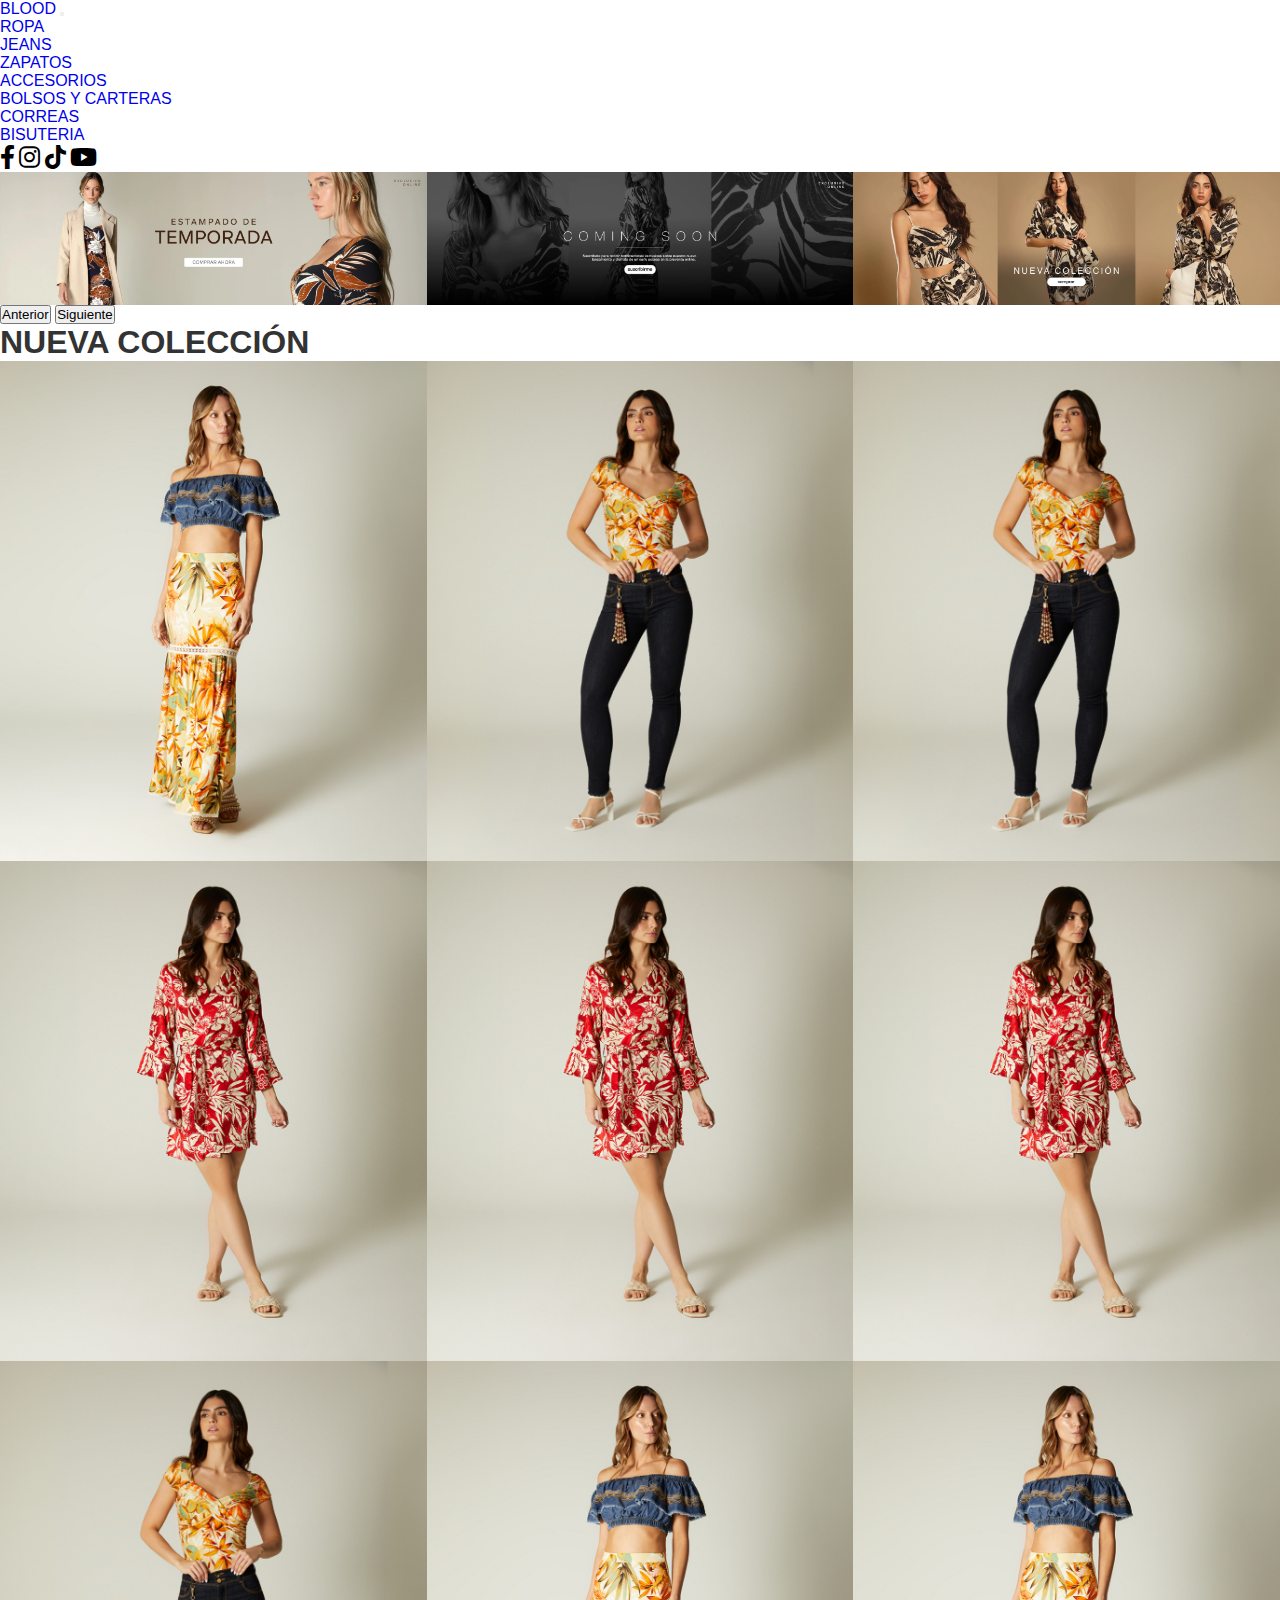
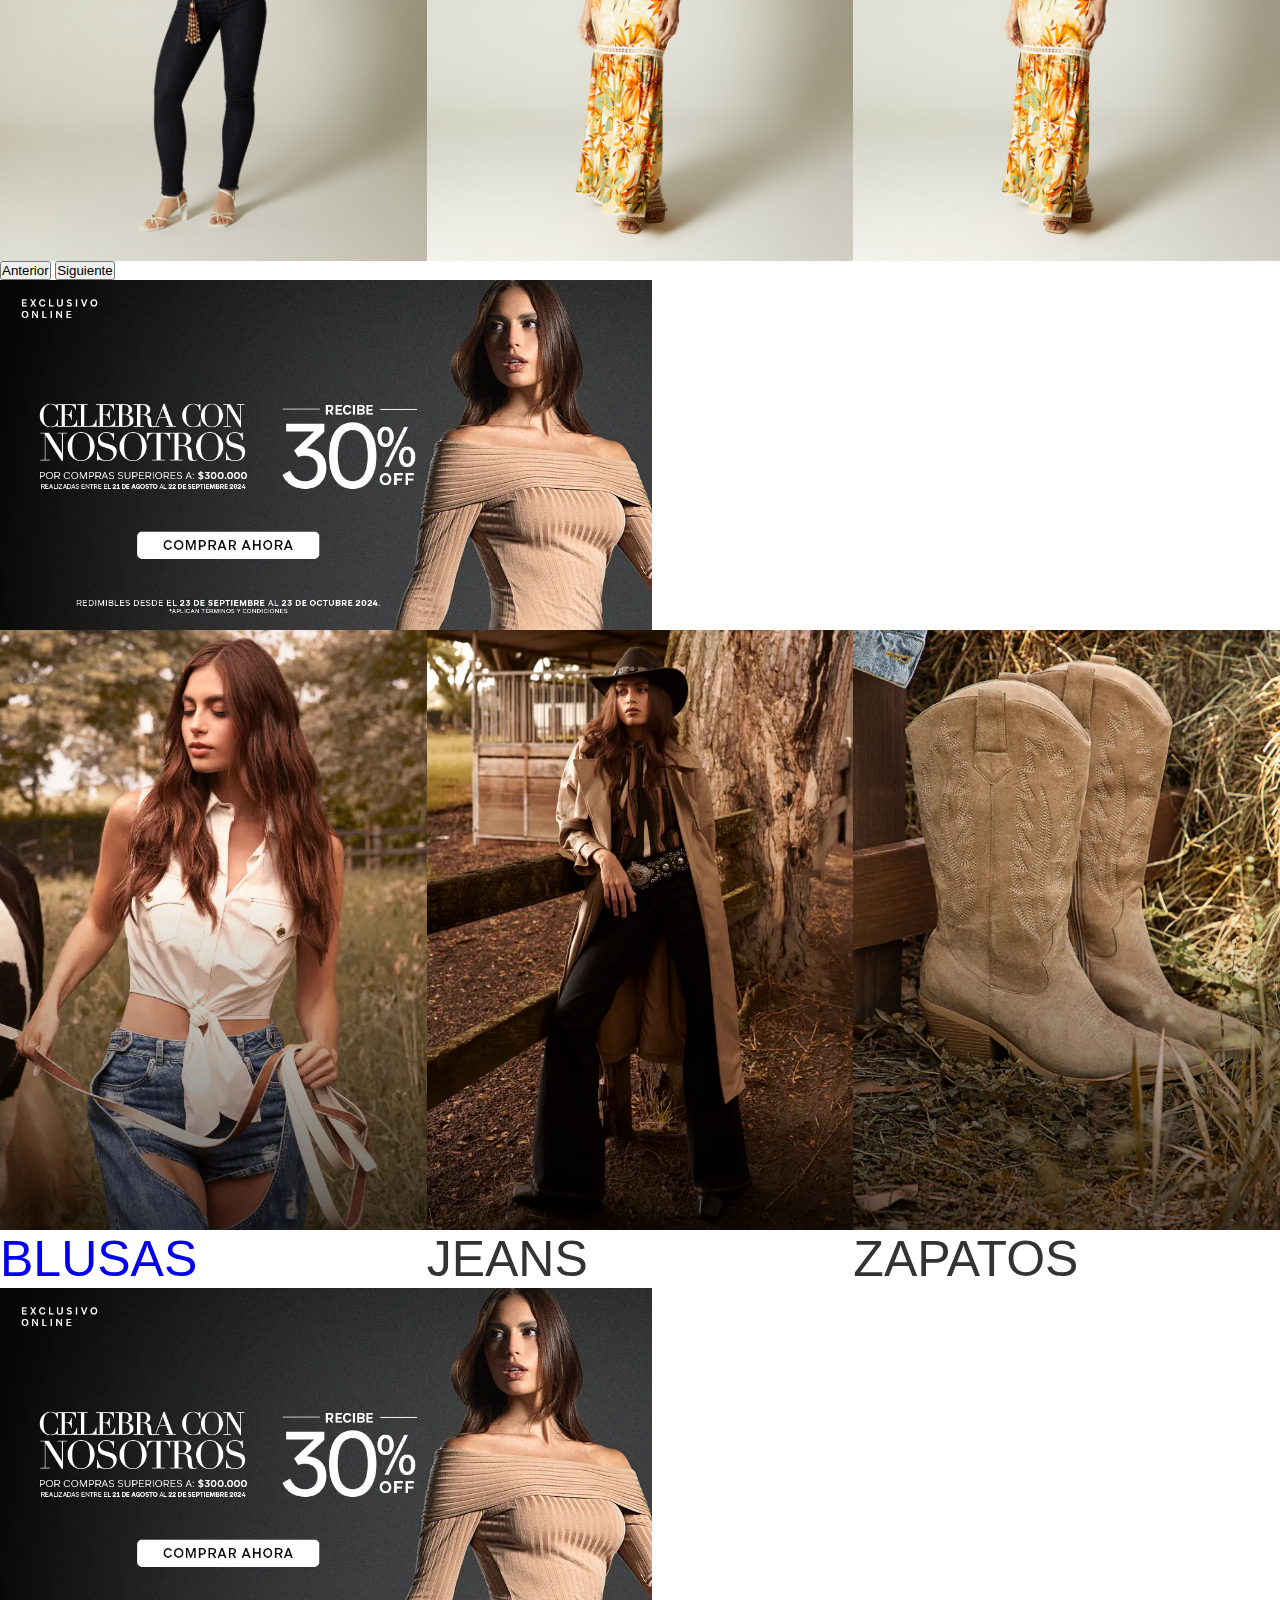
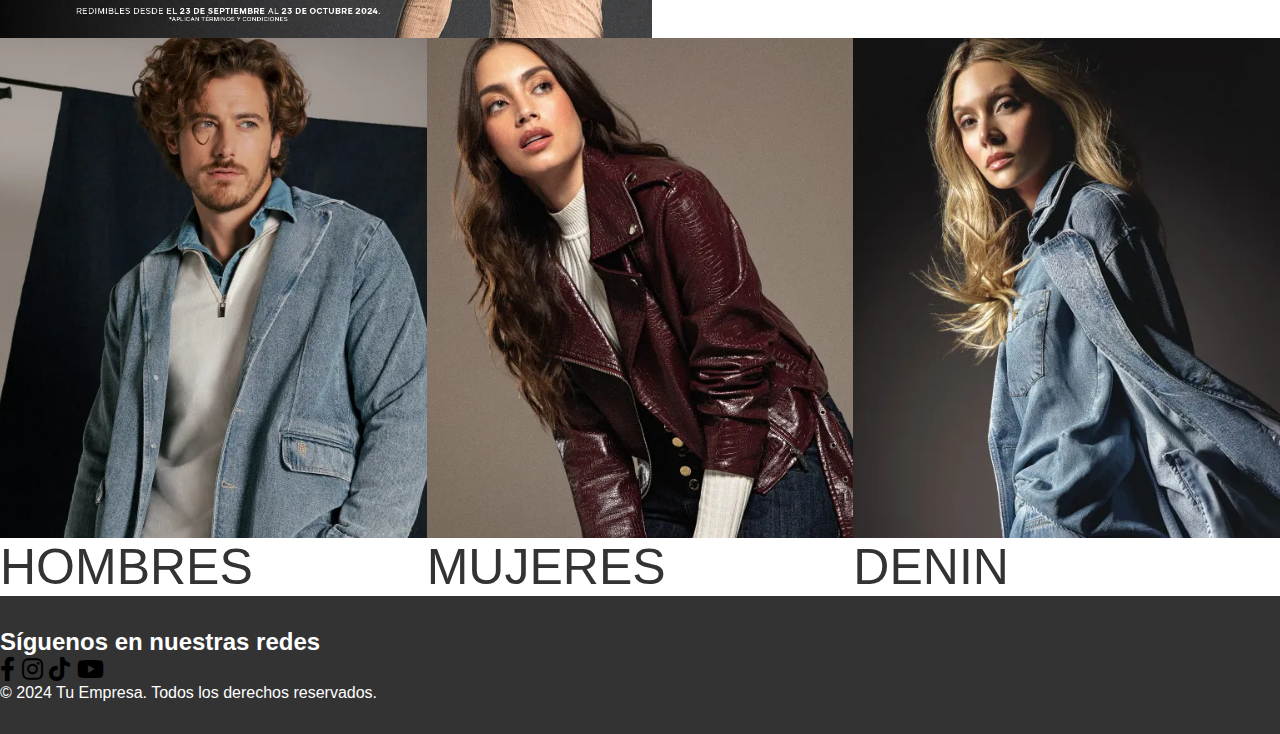
==== commit e12470ba: "Subiendo cambios" ====
--- a/index.html
+++ b/index.html
@@ -3,15 +3,55 @@
 <head>
     <meta charset="UTF-8">
     <meta name="viewport" content="width=device-width, initial-scale=1.0">
-    <title>Document</title>
+    <title>BLOOD</title>
     <link href="https://cdn.jsdelivr.net/npm/bootstrap@5.0.2/dist/css/bootstrap.min.css" rel="stylesheet" integrity="sha384-EVSTQN3/azprG1Anm3QDgpJLIm9Nao0Yz1ztcQTwFspd3yD65VohhpuuCOmLASjC" crossorigin="anonymous">
     <link rel="stylesheet" href="https://cdnjs.cloudflare.com/ajax/libs/font-awesome/6.0.0-beta3/css/all.min.css">
-    <link rel="stylesheet" href="css/styles.css">
+    <link rel="stylesheet" href="css/base.css">
+    <link rel="stylesheet" href="css/layout.css">
+    <link rel="stylesheet" href="css/components.css">
+    <link rel="stylesheet" href="css/responsive.css">
 </head>
 <body>
-    <div id="navbar-placeholder"></div>
+    <!-- Navbar -->
+<nav class="navbar navbar-expand-lg navbar-light bg-body-tertiary ">
+    <div class="container-fluid">
+        <a class="navbar-brand" href="#">BLOOD</a>
+        <button class="navbar-toggler" type="button" data-bs-toggle="collapse" data-bs-target="#navbarNav" aria-controls="navbarNav" aria-expanded="false" aria-label="Toggle navigation">
+            <span class="navbar-toggler-icon"></span>
+        </button>
+        <div class="collapse navbar-collapse" id="navbarNav">
+            <ul class="navbar-nav mx-auto mb-2 mb-lg-0 ">
+                <li class="nav-item">
+                    <a class="nav-link active" aria-current="page" href="#">ROPA</a>
+                </li>
+                <li class="nav-item">
+                    <a class="nav-link" href="#">JEANS</a>
+                </li>
+                <li class="nav-item">
+                    <a class="nav-link" href="#">ZAPATOS</a>
+                </li>
+                <li class="nav-item dropdown">
+                    <a class="nav-link dropdown-toggle" href="#" id="navbarDropdown" role="button" data-bs-toggle="dropdown" aria-expanded="false">
+                      ACCESORIOS
+                    </a>
+                    <ul class="dropdown-menu" aria-labelledby="navbarDropdown">
+                        <li><a class="dropdown-item" href="#">BOLSOS Y CARTERAS</a></li>
+                        <li><a class="dropdown-item" href="#">CORREAS</a></li>
+                        <li><a class="dropdown-item" href="#">BISUTERIA</a></li>
+                    </ul>
+                </li>
+            </ul>
+            <div class="social-icons">
+                <a href="https://www.facebook.com" target="_blank" aria-label="Facebook"><i class="fab fa-facebook-f"></i></a>
+                <a href="https://www.instagram.com" target="_blank" aria-label="Instagram"><i class="fab fa-instagram"></i></a>
+                <a href="https://www.tiktok.com" target="_blank" aria-label="TikTok"><i class="fab fa-tiktok"></i></a>
+                <a href="https://www.youtube.com" target="_blank" aria-label="YouTube"><i class="fab fa-youtube"></i></a>
+          </div>
+      </div>
+    </div>
+</nav>
 
-    <!-- Contenedor del Carousel -->
+<!-- Contenedor del Carousel -->
 <div id="carouselExampleIndicators" class="carousel slide" data-bs-ride="carousel">
     <!-- Contenido del carousel -->
     <div class="carousel-inner">
@@ -34,8 +74,8 @@
       <!-- Imagen 3 -->
       <div class="carousel-item banner">
         <picture>
-          <source srcset="img/banner-home-temporada-lg.webp" media="(min-width: 1200px)">
-          <source srcset="img/banner-home-temporada-lg.webp" media="(min-width: 768px)">
+          <source srcset="img/Banner-floral-home-lg.webp" media="(min-width: 1200px)">
+          <source srcset="img/Banner-floral-home-lg.webp" media="(min-width: 768px)">
           <img src="img/Banner-floral-home-lg.webp" class="d-block w-100 img-fluid" alt="Imagen 3">
         </picture>
       </div>
@@ -175,10 +215,10 @@
                   <picture>
                       <source srcset="img/blusas-agosto-2024.webp" media="(min-width: 1200px)">
                       <source srcset="img/blusas-agosto-2024.webp" media="(min-width: 768px)">
-                      <img src="img/blusas-agosto-2024.webp" class="d-block w-100 img-fluid" alt="Categoria 1">
+                      <a href="blusas.html"><img src="img/blusas-agosto-2024.webp" class="d-block w-100 img-fluid" alt="Categoria 1"></a>
                   </picture>
                   <div class="carousel-caption">
-                      <p class="textos">BLUSAS</p>
+                      <a href="blusas.html"><p class="textos">BLUSAS</p></a>
                   </div>
             </div>
           </div>
@@ -305,40 +345,27 @@
       </button>
     </div>
     
-    <!-- Carrusel de confiabilidad -->
-    <div id="carouselConfiabilidad" class="carousel slide mt-5" data-bs-ride="carousel" data-bs-interval="3000">
-      
-      <!-- Contenido del Carrusel -->
-      <div class="carousel-inner">
-        <div class="carousel-item carousel-item-1 active carousel-item-confi"></div>
-        <div class="carousel-item carousel-item-2 carousel-item-confi"></div>
-        <div class="carousel-item carousel-item-3 carousel-item-confi"></div>
-        <div class="carousel-item carousel-item-4 carousel-item-confi"></div>
-        <div class="carousel-item carousel-item-5 carousel-item-confi"></div>
-      </div>
-  
-      <!-- Controles de Navegación -->
-      <button class="carousel-control-prev" type="button" data-bs-target="#carouselConfiabilidad" data-bs-slide="prev">
-        <span class="carousel-control-prev-icon" aria-hidden="true"></span>
-        <span class="visually-hidden">Anterior</span>
-      </button>
-      <button class="carousel-control-next" type="button" data-bs-target="#carouselConfiabilidad" data-bs-slide="next">
-        <span class="carousel-control-next-icon" aria-hidden="true"></span>
-        <span class="visually-hidden">Siguiente</span>
-      </button>
-    </div>
-  
-    <!-- Sección de redes sociales -->
-    <section class="container text-center my-4">
-      <h2>Síguenos en nuestras redes</h2>
-      <div class="social-icons">
-        <a href="https://www.facebook.com" target="_blank" aria-label="Facebook"><i class="fab fa-facebook-f"></i></a>
-        <a href="https://www.instagram.com" target="_blank" aria-label="Instagram"><i class="fab fa-instagram"></i></a>
-        <a href="https://www.tiktok.com" target="_blank" aria-label="TikTok"><i class="fab fa-tiktok"></i></a>
-        <a href="https://www.youtube.com" target="_blank" aria-label="YouTube"><i class="fab fa-youtube"></i></a>
-      </div>
-    </section>
-  
+    <!-- Footer sección de redes sociales -->
+    <footer class="bg-dark text-white mt-5 py-4">
+      <div class="container text-center">
+        <h2>Síguenos en nuestras redes</h2>
+        <div class="social-icons my-3">
+          <a href="https://www.facebook.com" target="_blank" aria-label="Facebook" class="text-white mx-2">
+            <i class="fab fa-facebook-f"></i>
+          </a>
+          <a href="https://www.instagram.com" target="_blank" aria-label="Instagram" class="text-white mx-2">
+            <i class="fab fa-instagram"></i>
+          </a>
+          <a href="https://www.tiktok.com" target="_blank" aria-label="TikTok" class="text-white mx-2">
+            <i class="fab fa-tiktok"></i>
+          </a>
+          <a href="https://www.youtube.com" target="_blank" aria-label="YouTube" class="text-white mx-2">
+            <i class="fab fa-youtube"></i>
+          </a>
+        </div>
+        <p class="mb-0">&copy; 2024 Tu Empresa. Todos los derechos reservados.</p>
+      </div>
+    </footer>
 
  <!-- Bootstrap JS y Popper.js -->
  <script src="js/script.js"></script>
--- a/css/base.css
+++ b/css/base.css
@@ -0,0 +1,24 @@
+/* Reset */
+* {
+    margin: 0;
+    padding: 0;
+    box-sizing: border-box;
+    list-style: none;
+  }
+  
+  /* Tipografía y colores */
+  body {
+    font-family: Arial, sans-serif;
+    color: #333;
+  }
+  
+  a {
+    text-decoration: none;
+  }
+  
+  img {
+    max-width: 100%;
+    display: block;
+    object-fit: cover;
+  }
+  --- a/css/layout.css
+++ b/css/layout.css
@@ -0,0 +1,24 @@
+/* Diseños Generales */
+
+/* Carruseles */
+.carousel-item img {
+    width: 100%;
+  }
+  
+  /* Footer */
+  footer {
+    background-color: #333;
+    color: #fff;
+    padding: 2rem 0;
+  }
+  
+  .social-icons a {
+    color: #000;
+    font-size: 1.5rem;
+    transition: color 0.3s ease-in-out;
+  }
+  
+  .social-icons a:hover {
+    color: brown;
+  }
+  --- a/css/components.css
+++ b/css/components.css
@@ -0,0 +1,18 @@
+/* Estilos específicos para componentes escritorio */
+
+/* Categorías y collection tamaño*/
+.categorias img,
+.collection img {
+  height: 500px;
+}
+
+/* Clothes */
+.clothes img {
+    height: 600px;
+  }
+
+/* Post */
+.post img {
+  height: 350px;
+}
+
--- a/css/responsive.css
+++ b/css/responsive.css
@@ -0,0 +1,68 @@
+/* En pantallas grandes (escritorio): mostrar las 3 imágenes en fila, sin deslizamiento / CarouselCatagorias */
+@media (min-width: 768px) {
+  .carousel-inner {
+    display: flex;
+    justify-content: space-between; /* Espaciado entre las imágenes */
+  }
+
+  /* En pantallas grandes (escritorio): mostrar las 3 imágenes en fila, sin deslizamiento / CarouselClothes */
+  .carousel-item.clothes {
+    display: block;
+    width: 100%; /* Asegura que las imágenes tomen su espacio */
+  }
+
+  .carousel-item.categorias {
+    display: block;
+    width: 100%; /* Asegura que las imágenes tomen su espacio */
+  }
+
+  .carousel-control-prev.prev,
+  .carousel-control-next.next {
+    display: none;
+    transition: none;
+  }
+  
+  .textos{
+    font-size: 50px;
+  }
+}
+
+/* Tablets (max-width: 1199px) */
+@media (max-width: 1199px) {
+  .carousel-item img {
+    height: 600px;
+  }
+
+  .carousel-caption p {
+    font-size: 30px;
+  }
+}
+
+/* Móviles (max-width: 767px) */
+@media (max-width: 767px) {
+  .carousel-item img {
+    height: 450px;
+  }
+
+  .carousel-item .row > div {
+    display: none; /* Ocultar todas las imágenes en dispositivos móviles / CarouselNuevaColeccion*/
+  }
+  .carousel-item .row > div:first-child {
+    display: block; /* Mostrar solo la primera imagen / CarouselNuevaColeccion */
+  }
+
+  .carousel-caption p {
+    font-size: 40px;
+  }
+
+  .post img {
+    height: 250px;
+  }
+
+  a .textos{
+    margin: 0;
+    font-size: 30px;
+  }
+}
+
+
